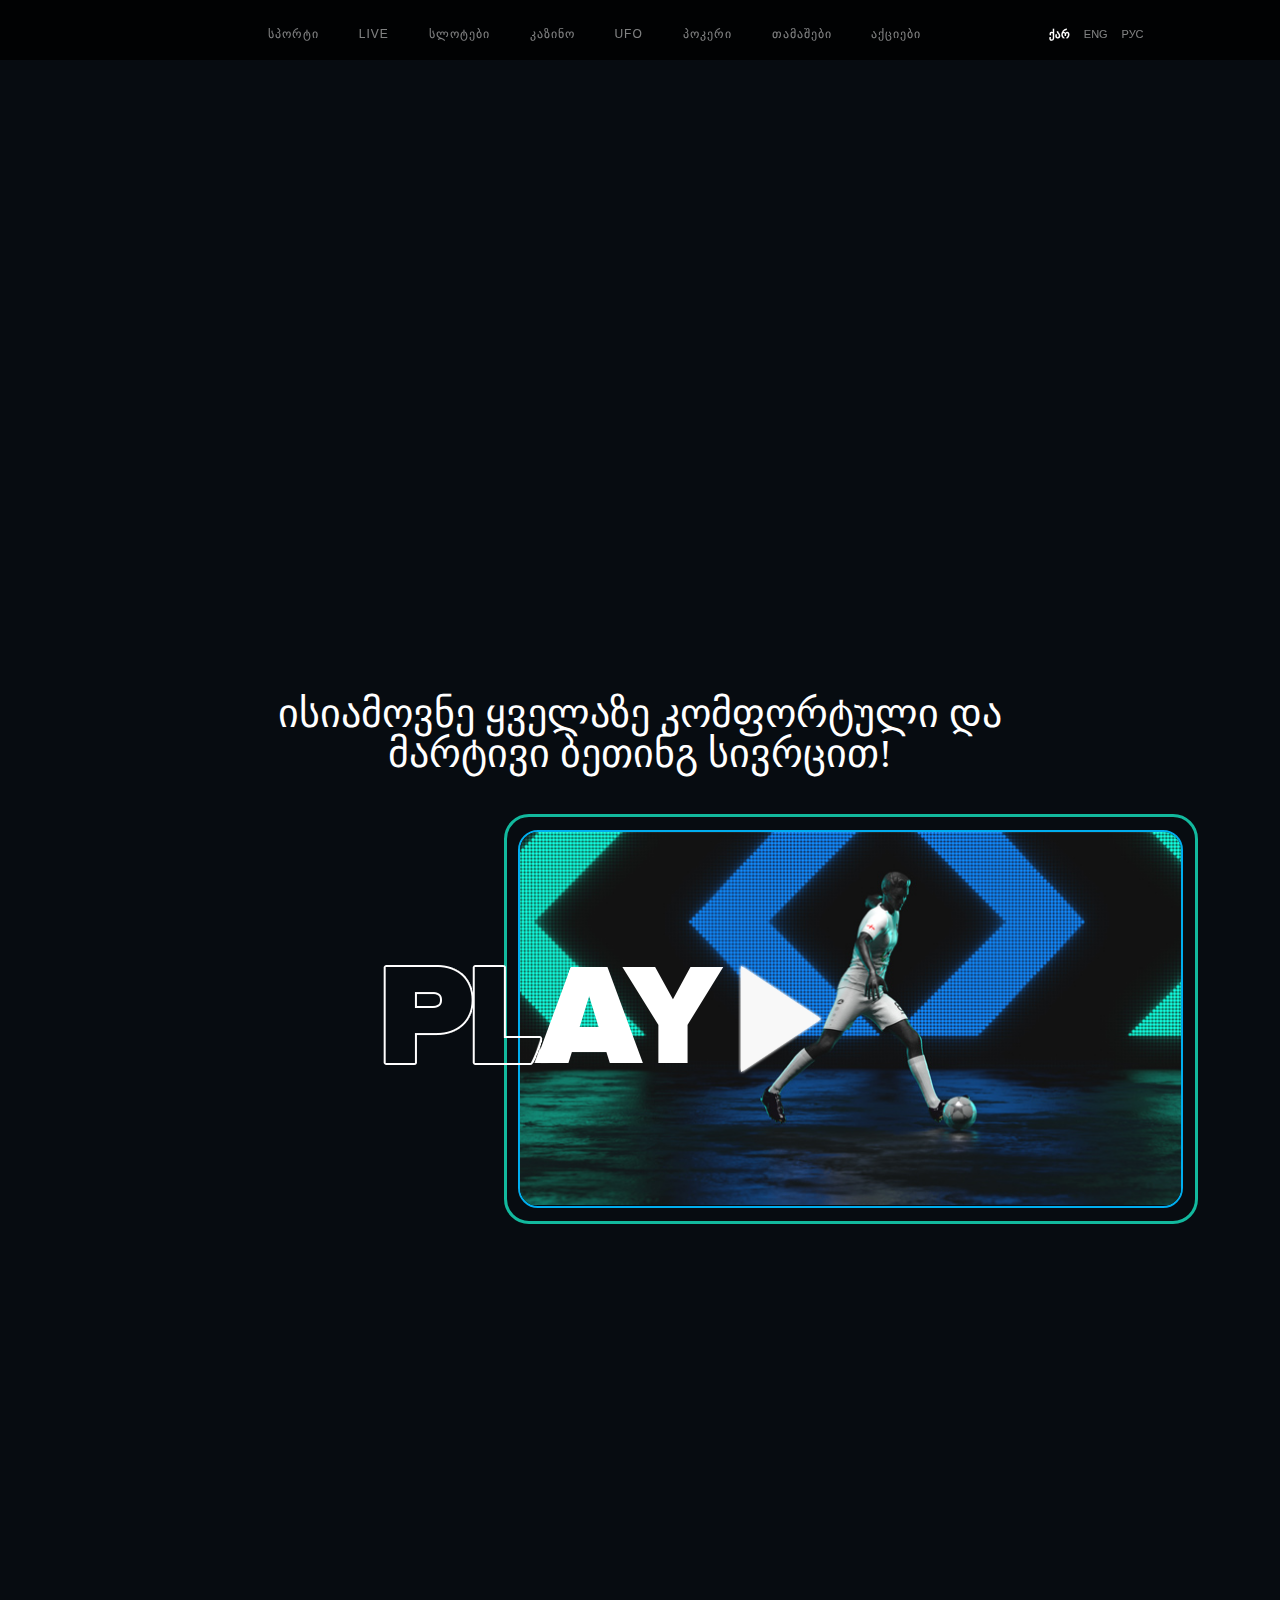
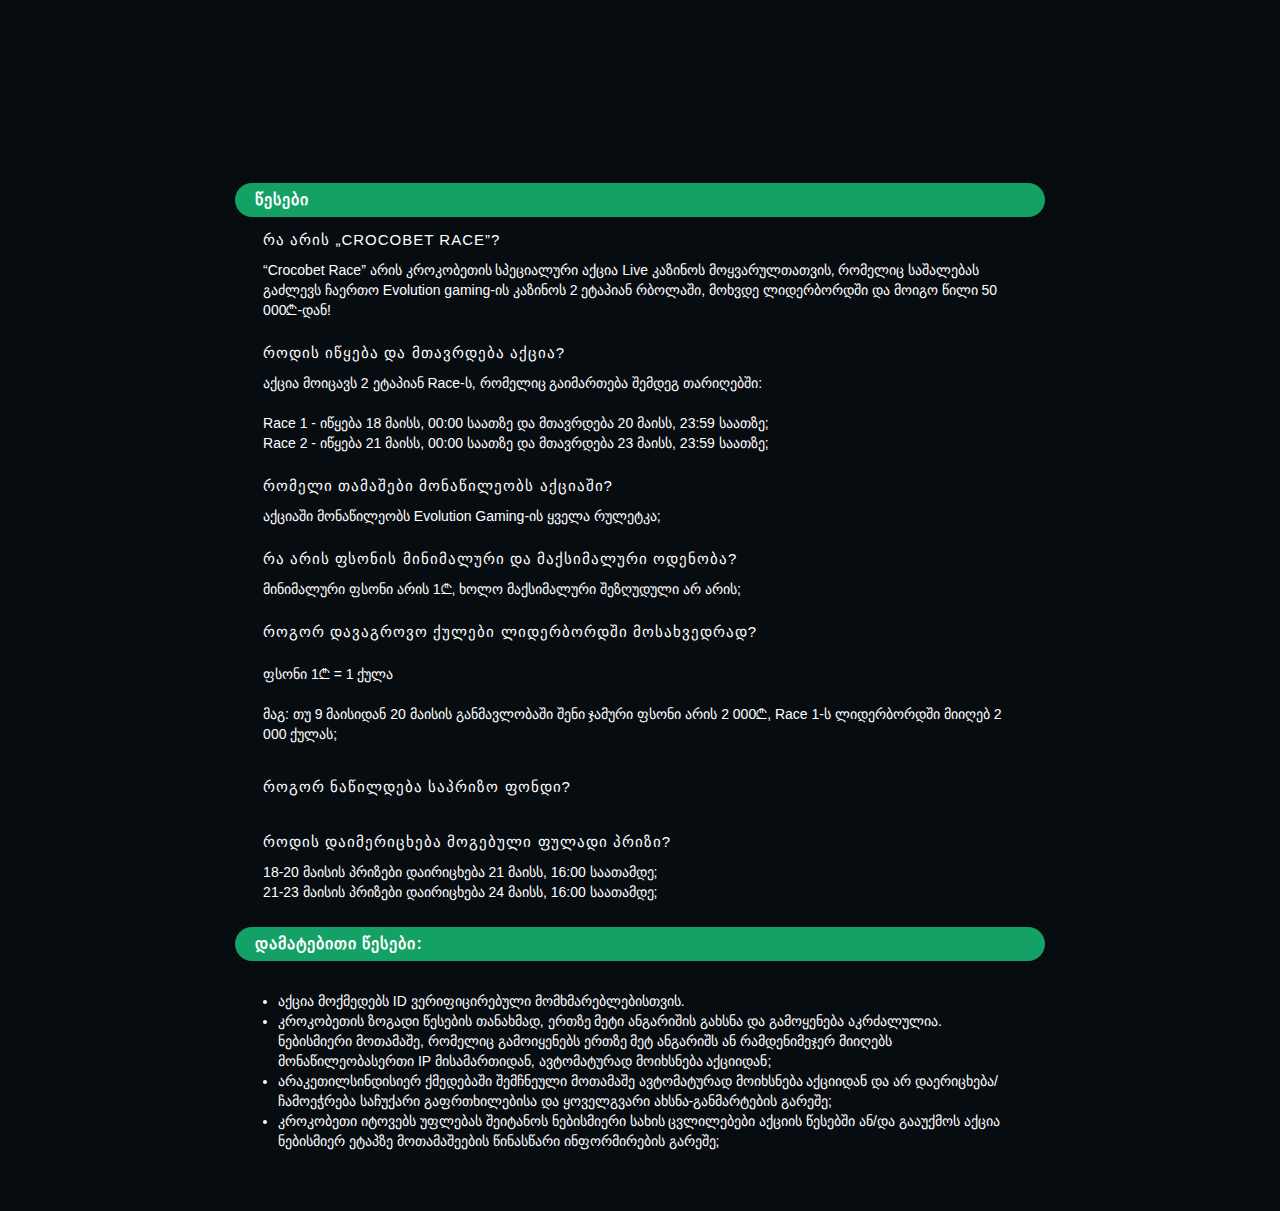
==== ge/index.html @ 1a6e7f10 "first commit" ====
<!DOCTYPE html><!-- This site was created in Webflow. http://www.webflow.com -->
<!-- Last Published: Mon Feb 01 2021 08:14:20 GMT+0000 (Coordinated Universal Time) -->
<html data-wf-domain="prom.crocobet.com" data-wf-page="5f903bb32952af6fce4345db"
   data-wf-site="5f58d61f6ca8429f42778e70">

<head>
   <meta charset="utf-8" />
   <title>Casino Race</title>
   <meta content="Casino Race" property="og:title" />
   <meta content="Casino Race" property="twitter:title" />
   <meta content="width=device-width, initial-scale=1" name="viewport" />
   <meta content="Webflow" name="generator" />
   <link href="css/full-house-ltds-groovy-project.webflow.min.css" rel="stylesheet" type="text/css" />
   <link rel="stylesheet" href="css/owlcarousel/owl.carousel.min.css">
   <link rel="stylesheet" href="css/owlcarousel/owl.theme.default.min.css">
   <link href="css/main.css" rel="stylesheet" type="text/css" />
   <script src="https://ajax.googleapis.com/ajax/libs/webfont/1.6.26/webfont.js" type="text/javascript">
   </script>
   <script
      type="text/javascript">WebFont.load({ google: { families: ["Ubuntu:300,300italic,400,400italic,500,500italic,700,700italic"] } });</script>
   <!--[if lt IE 9]><script src="https://cdnjs.cloudflare.com/ajax/libs/html5shiv/3.7.3/html5shiv.min.js" type="text/javascript"></script><![endif]-->
   <script type="text/javascript">!function (o, c) {
         var n = c.documentElement, t = " w-mod-"; n.className += t + "js", ("ontouchstart" in o || o.DocumentTouch && c instanceof DocumentTouch) && (n.className += t + "touch")
      }
         (window, document);</script>
   <link
      href="https://assets.website-files.com/5f58d61f6ca8429f42778e70/5f5b54f24c59a7d3544ad27b_5edfb6fa8cb25d19603456ac_fav.png"
      rel="shortcut icon" type="image/x-icon" />
   <link
      href="https://assets.website-files.com/5f58d61f6ca8429f42778e70/5f5b550d7fbc5beb6ac2472f_5edfb6fa8cb25d8452345665_favv.png"
      rel="apple-touch-icon" />
   <script src="https://promotions.crocobet.com/wfa/jquery.min.js"></script>
   <script src="https://promotions.crocobet.com/wfa/SmoothScroll.js"></script>
   <!-- Global site tag (gtag.js) - Google Analytics -->
   <script async src="https://www.googletagmanager.com/gtag/js?id=UA-133016164-1"></script>
   <script>
      window.dataLayer = window.dataLayer || [];
      function gtag() { dataLayer.push(arguments); }
      gtag('js', new Date());

      gtag('config', 'UA-133016164-1');
   </script>
   <!-- Facebook Pixel Code -->
   <script>
      !function (f, b, e, v, n, t, s) {
         if (f.fbq) return; n = f.fbq = function () {
            n.callMethod ?
               n.callMethod.apply(n, arguments) : n.queue.push(arguments)
         };
         if (!f._fbq) f._fbq = n; n.push = n; n.loaded = !0; n.version = '2.0';
         n.queue = []; t = b.createElement(e); t.async = !0;
         t.src = v; s = b.getElementsByTagName(e)[0];
         s.parentNode.insertBefore(t, s)
      }(window, document, 'script',
         'https://connect.facebook.net/en_US/fbevents.js');
      fbq('init', '1888410614808048');
      fbq('track', 'PageView');
   </script>
   <noscript>
      <img height="1" width="1" style="display:none"
         src="https://www.facebook.com/tr?id=1888410614808048&ev=PageView&noscript=1" />
   </noscript>
   <!-- End Facebook Pixel Code -->
   <meta http-equiv="Cache-Control" content="no-cache, no-store, must-revalidate">
   <meta http-equiv="Pragma" content="no-cache">
   <meta http-equiv="Expires" content="0">
   <style type="text/css">
      html {
         overflow-x: hidden;
      }

      body {
         overflow-x: hidden;
      }
   </style>
</head>

<body class="body-52">
   <div data-collapse="medium" data-animation="default" data-duration="600" data-doc-height="1" role="banner"
      class="menu-2 w-nav">
      <div class="nav-container-3 w-container">
         <a href="https://www.crocobet.com/#/" target="_blank" class="w-nav-brand"><img
               src="https://assets.website-files.com/5edfb6fa8cb25d76a0345644/5edfb6fa8cb25dc0cd3456aa_CB.svg"
               height="44" alt="" /></a>
         <nav role="navigation" class="nav-menu-2 d w-nav-menu">
            <a href="https://www.crocobet.com/#/sports/prematch" target="_blank"
               class="button-2 nav sport w-nav-link">სპორტი</a>
            <a href="https://www.crocobet.com/#/sports/live" target="_blank"
               class="button-2 nav live w-nav-link">LIVE</a>
            <a href="https://www.crocobet.com/#/slots" target="_blank" class="button-2 nav slot w-nav-link">სლოტები</a>
            <a href="https://www.crocobet.com/#/casino" target="_blank"
               class="button-2 nav casino w-nav-link">კაზინო</a>
            <a href="https://www.crocobet.com/#/ufo" target="_blank" class="button-2 nav ufo w-nav-link">UFO</a>
            <a href="https://www.crocobet.com/#/poker" target="_blank" class="button-2 nav poker w-nav-link">პოკერი</a>
            <a href="https://www.crocobet.com/#/board-games" target="_blank"
               class="button-2 nav table w-nav-link">თამაშები</a>
            <a href="https://www.crocobet.com/#/promos?filter=all" target="_blank"
               class="button-2 nav promo w-nav-link">აქციები</a>
         </nav>
         <nav role="navigation" class="nav-menu-2 m w-nav-menu">
            <a href="https://m.crocobet.com/#/sports/prematch" target="_blank"
               class="button-2 nav sport w-nav-link">სპორტი</a>
            <a href="https://m.crocobet.com/#/sports/live" target="_blank" class="button-2 nav live w-nav-link">LIVE</a>
            <a href="https://m.crocobet.com/#/slots" target="_blank" class="button-2 nav slot w-nav-link">სლოტები</a>
            <a href="https://m.crocobet.com/#/casino" target="_blank" class="button-2 nav casino w-nav-link">კაზინო</a>
            <a href="https://ufo.crocobet.com/mobile" target="_blank" class="button-2 nav ufo w-nav-link">UFO</a>
            <a href="https://m.crocobet.com/#/poker" target="_blank" class="button-2 nav poker w-nav-link">პოკერი</a>
            <a href="https://m.crocobet.com/#/p2p" target="_blank" class="button-2 nav table w-nav-link">თამაშები</a>
            <a href="https://m.crocobet.com/#/promotions" target="_blank"
               class="button-2 nav promo w-nav-link">აქციები</a>
         </nav>
         <div class="div-block-6">
            <a href="/casino-race/ge" aria-current="page" class="button-2 lang w-nav-link current"
               style="font-weight: bold; color: #ffffff; opacity: 1;">ქარ</a>
            <a href="/casino-race/en" class="button-2 lang w-nav-link">eng</a>
            <a href="/casino-race/ru" class="button-2 lang w-nav-link">рус</a>
         </div>
         <div class="menu-button-2 w-nav-button">
            <div class="w-icon-nav-menu"></div>
         </div>
      </div>
   </div>
   <a href="https://www.crocobet.com/#/casino?menu=evolution" target="_blank" class="bt-egt w w-button">ითამაშე</a>
   <a href="https://m.crocobet.com/#/casino?provider=evolution" target="_blank" class="bt-egt m w-button">ითამაშე</a>
   <div class="header-text">ისიამოვნე ყველაზე კომფორტული და <br />
      მარტივი ბეთინგ სივრცით!</div>
   <div class="content-container">
      <div class="vide-container">
         <div class="video-outline">
            <img src="./images/wheel/play.png" alt="" id="playButton">
            <video id="video-rgol" loop poster="./images/wheel/video-bg.png">
               <source src="./images/wheel/Loading.mp4" type="video/mp4">
            </video>
         </div>
      </div>
   </div>

   <div class="rules-containet-bb w-container">
      <div class="accordion_item main-t">
         <div data-w-id="cbbf73cd-6951-1df8-5920-00432ba1a3a7" class="accordion_item_trigger-t acording-first">
            <div class="question-t q-main"><strong>წესები</strong></div>
         </div>
         <div class="accordion_item_content-t tr f-a-i">
            <div class="accordion_item">
               <div data-w-id="5129590e-3157-c9be-454d-028fc36c8127" class="accordion_item_trigger-t acording-second">
                  <div class="question-t">რა არის „CROCOBET RACE”?</div>
               </div>
               <div class="accordion_item_content-t tr">
                  <p class="answer-t-2">“Crocobet Race” არის კროკობეთის სპეციალური აქცია Live კაზინოს მოყვარულთათვის,
                     რომელიც საშალებას გაძლევს ჩაერთო Evolution gaming-ის კაზინოს 2 ეტაპიან რბოლაში, მოხვდე
                     ლიდერბორდში
                     და მოიგო წილი 50 000₾-დან!
                  </p>
               </div>
            </div>
            <div class="accordion_item">
               <div data-w-id="5129590e-3157-c9be-454d-028fc36c8127" class="accordion_item_trigger-t acording-second">
                  <div class="question-t">როდის იწყება და მთავრდება აქცია?</div>
               </div>
               <div class="accordion_item_content-t tr">
                  <p class="answer-t-2">აქცია მოიცავს 2 ეტაპიან Race-ს, რომელიც გაიმართება შემდეგ
                     თარიღებში:<br /><br />
                     Race 1 - იწყება 18 მაისს, 00:00 საათზე და მთავრდება 20 მაისს, 23:59 საათზე;<br />
                     Race 2 - იწყება 21 მაისს, 00:00 საათზე და მთავრდება 23 მაისს, 23:59 საათზე;<br />
                  </p>
               </div>
            </div>
            <div class="accordion_item">
               <div data-w-id="0a778aa1-fdc1-daaf-cd2c-bea51809d316" class="accordion_item_trigger-t acording-second">
                  <div class="question-t ">რომელი თამაშები მონაწილეობს აქციაში?</div>
               </div>
               <div class="accordion_item_content-t tr">
                  <p class="answer-t-2">აქციაში მონაწილეობს Evolution Gaming-ის ყველა რულეტკა;
                  </p>
               </div>
            </div>
            <div class="accordion_item">
               <div data-w-id="12d66d01-b32c-2a6b-d7cd-7f93242a517a" class="accordion_item_trigger-t acording-second">
                  <div class="question-t">რა არის ფსონის მინიმალური და მაქსიმალური ოდენობა?</div>
               </div>
               <div class="accordion_item_content-t tr">
                  <div>
                     <p class="answer-t-2">მინიმალური ფსონი არის 1₾, ხოლო მაქსიმალური
                        შეზღუდული არ არის;</p>
                  </div>
               </div>
            </div>
            <div class="accordion_item">
               <div data-w-id="12d66d01-b32c-2a6b-d7cd-7f93242a517a" class="accordion_item_trigger-t acording-second">
                  <div class="question-t">როგორ დავაგროვო ქულები ლიდერბორდში მოსახვედრად?</div>
               </div>
               <div class="accordion_item_content-t tr">
                  <p class="answer-t">ფსონი 1₾ = 1 ქულა</p>
                  <p class="answer-t">მაგ: თუ 9 მაისიდან 20 მაისის განმავლობაში შენი ჯამური ფსონი არის 2 000₾, Race
                     1-ს
                     ლიდერბორდში მიიღებ 2 000 ქულას;
                  </p>
                  <!-- <p class="answer-t">*ჯამური მოგება ითვლება შემდეგი პრინციპით: თუ Race 1-ს ფარგლებში შენი ფსონის
                     ოდენობა არის 10₾, მოგება 360₾, ლიდერბორდში მიიღებ
                     360 (მოგება) – 10 (ფსონი) = 350 ქულას;
                  </p> -->
               </div>
            </div>
            <div class="accordion_item">
               <div data-w-id="6a2e2c00-4a41-6b31-7169-c34e1b5dfa5c" class="accordion_item_trigger-t acording-second">
                  <h3 class="question-t">როგორ ნაწილდება საპრიზო ფონდი?</h3>
               </div>
               <div class="accordion_item_content-t tr"
                  style="width: 940px; height: 0px; display: flex;flex-direction: row;">

                  <div class="table-container">
                     <p class="answer-t" style="margin-left: 0px !important;">თითოეული Race-ს საპრიზო ფონდია 25 000₾,
                        რომელიც ნაწილდება შემდეგი პრინციპით:</p>
                     <table>
                        <tr id="table-header-egt">
                           <th>პოზიცია</th>
                           <th>პრიზი</th>
                        </tr>
                     </table>
                  </div>
               </div>
            </div>
            <div class="accordion_item">
               <div data-w-id="5129590e-3157-c9be-454d-028fc36c8127" class="accordion_item_trigger-t acording-second">
                  <div class="question-t">როდის დაიმერიცხება მოგებული ფულადი პრიზი?</div>
               </div>
               <div class="accordion_item_content-t tr">
                  <p class="answer-t-2">
                     18-20 მაისის პრიზები დაირიცხება 21 მაისს, 16:00 საათამდე;<br />
                     21-23 მაისის პრიზები დაირიცხება 24 მაისს, 16:00 საათამდე;<br />
                  </p>
               </div>
            </div>
         </div>
      </div>
      <div class="accordion_item main">
         <div data-w-id="2f52f419-b72d-8e2c-86e8-ba58c12ab3f9" class="accordion_item_trigger-t acording-first">
            <div class="question-t q-main"><strong>დამატებითი წესები:</strong></div>
         </div>
         <div class="accordion_item_content-t tr f-a-i">
            <br />
            <ul role="list" class="list-t">
               <li>აქცია მოქმედებს ID ვერიფიცირებული მომხმარებლებისთვის.</li>
               <li>კროკობეთის ზოგადი წესების თანახმად, ერთზე მეტი ანგარიშის გახსნა და გამოყენება აკრძალულია.
                  ნებისმიერი მოთამაშე, რომელიც გამოიყენებს ერთზე მეტ ანგარიშს ან რამდენიმეჯერ მიიღებს
                  მონაწილეობასერთი IP მისამართიდან, ავტომატურად მოიხსნება აქციიდან;</li>
               <li>არაკეთილსინდისიერ ქმედებაში შემჩნეული მოთამაშე ავტომატურად მოიხსნება აქციიდან და არ
                  დაერიცხება/ჩამოეჭრება საჩუქარი გაფრთხილებისა და ყოველგვარი ახსნა-განმარტების გარეშე;</li>
               <li>კროკობეთი იტოვებს უფლებას შეიტანოს ნებისმიერი სახის ცვლილებები აქციის წესებში ან/და გააუქმოს
                  აქცია ნებისმიერ ეტაპზე მოთამაშეების წინასწარი ინფორმირების გარეშე;</li>
            </ul>
         </div>
      </div>
   </div>
   </div>
   <div class="w-embed">
      <style>
         .fxwh {
            mix-blend-mode: screen;
         }

         .sq {
            overflow-x: hidden;
         }

         .sq::-webkit-scrollbar {
            width: 8px;
         }

         /* this targets the default scrollbar (compulsory) */
         .sq::-webkit-scrollbar-thumb {
            background-color: #0173bc;
            border-radius: 2px;
         }

         /* this targets the default scrollbar (compulsory) */
         .sq::-moz-scrollbar {
            width: 8px;
         }

         /* this targets the default scrollbar (compulsory) */
         .sq::-moz-scrollbar-thumb {
            background-color: #0173bc;
            border-radius: 2px;
         }

         /* this targets the default scrollbar (compulsory) */
         .sq::-webkit-scrollbar-track-piece {
            background: #2a2929;
            border-radius: 80px;
         }

         /* this targets the default scrollbar (compulsory) */
         .spq {
            overflow-x: hidden;
         }

         .spq::-webkit-scrollbar {
            width: 8px;
         }

         /* this targets the default scrollbar (compulsory) */
         .spq::-webkit-scrollbar-thumb {
            background-color: #00af2e;
            border-radius: 2px;
         }

         /* this targets the default scrollbar (compulsory) */
         .spq::-moz-scrollbar {
            width: 8px;
         }

         /* this targets the default scrollbar (compulsory) */
         .spq::-moz-scrollbar-thumb {
            background-color: #00af2e;
            border-radius: 2px;
         }

         /* this targets the default scrollbar (compulsory) */
         .spq::-webkit-scrollbar-track-piece {
            background: #00000040;
            border-radius: 80px;
         }

         /* this targets the default scrollbar (compulsory) */
      </style>
   </div>
   </div>
   <script src="https://d3e54v103j8qbb.cloudfront.net/js/jquery-3.5.1.min.dc5e7f18c8.js?site=5f58d61f6ca8429f42778e70"
      type="text/javascript" integrity="sha256-9/aliU8dGd2tb6OSsuzixeV4y/faTqgFtohetphbbj0="
      crossorigin="anonymous"></script>
   <script src="https://assets.website-files.com/5f58d61f6ca8429f42778e70/js/webflow.d21508129.js"
      type="text/javascript">
      </script>
   <!--[if lte IE 9]><script src="//cdnjs.cloudflare.com/ajax/libs/placeholders/3.0.2/placeholders.min.js"></script><![endif]-->
   <script src="js/owlcarousel/owl.carousel.min.js"></script>
   <script src="js/main.js"></script>
</body>


</html>
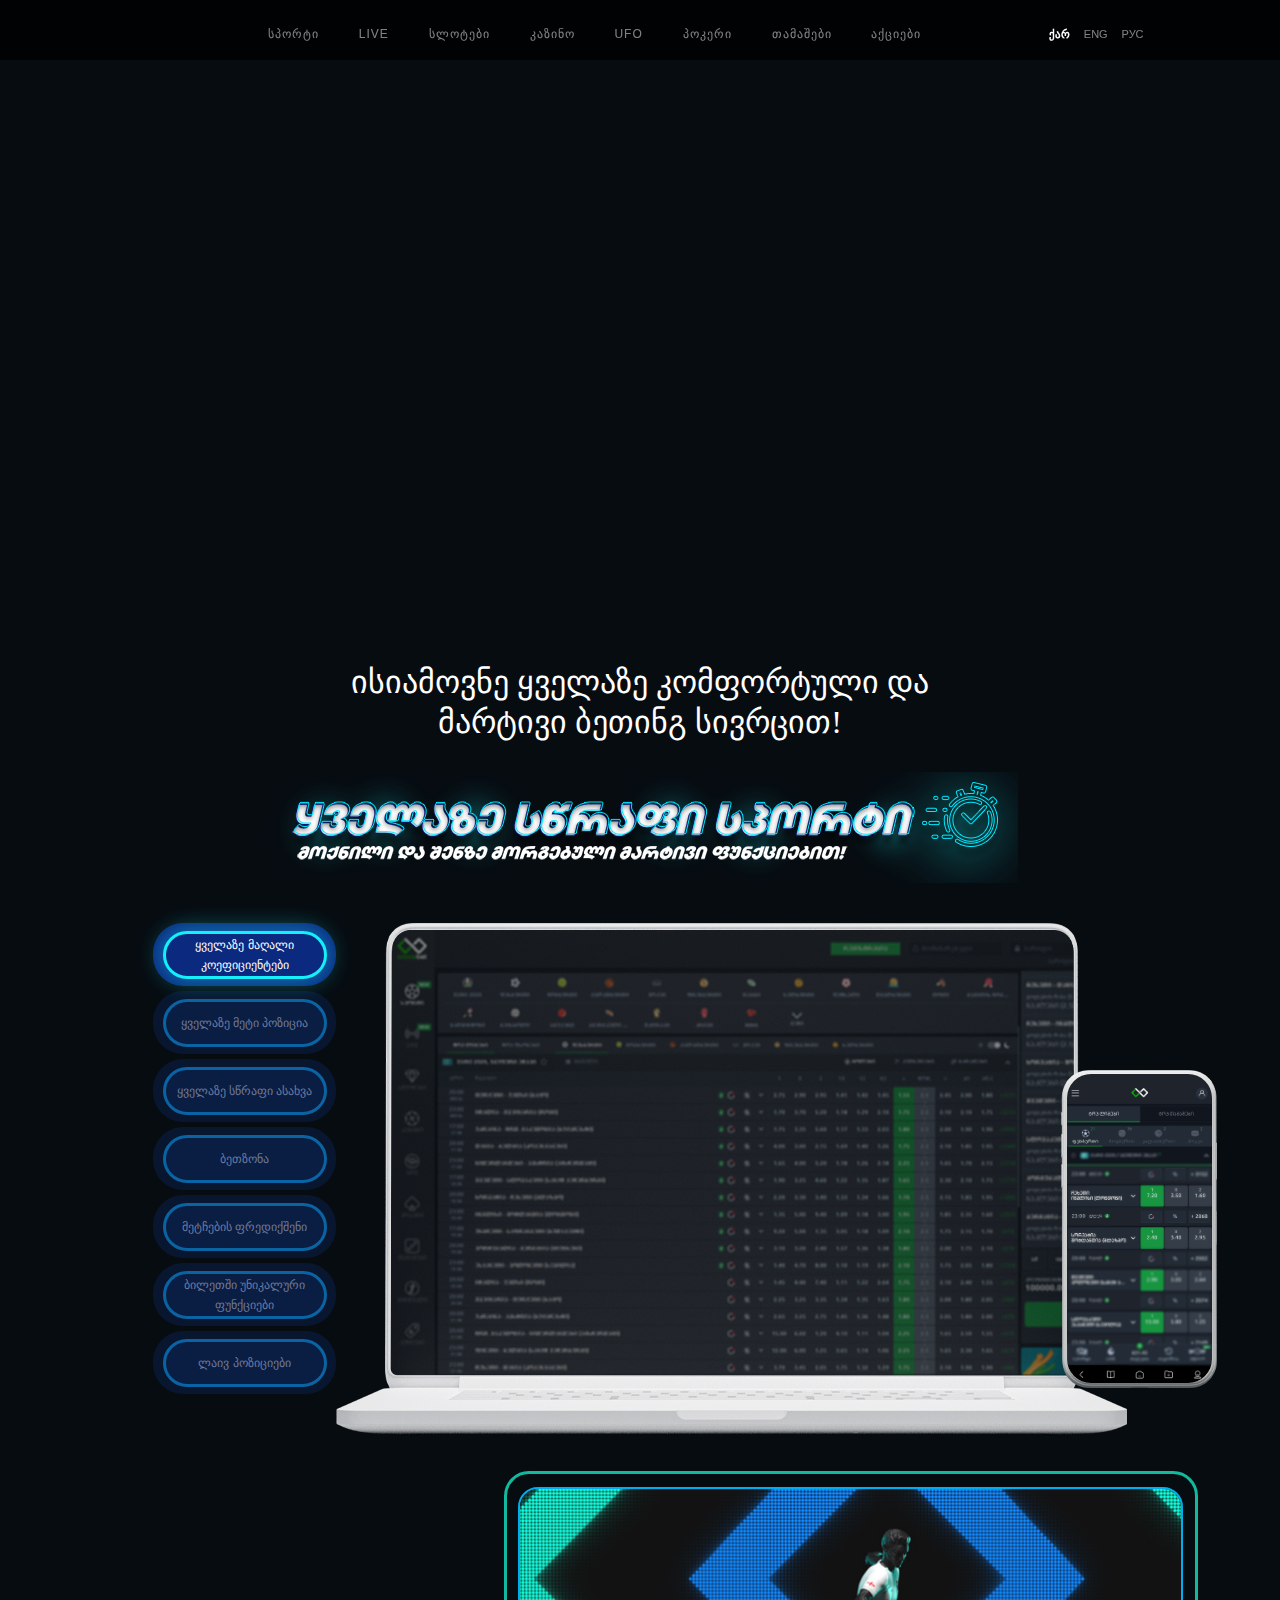
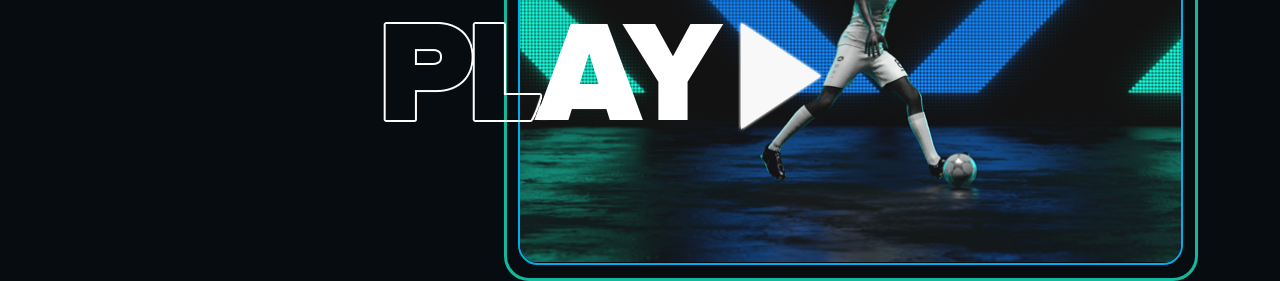
==== commit cd6526b6: "finish animations" ====
--- a/ge/index.html
+++ b/ge/index.html
@@ -14,6 +14,7 @@
    <link rel="stylesheet" href="css/owlcarousel/owl.carousel.min.css">
    <link rel="stylesheet" href="css/owlcarousel/owl.theme.default.min.css">
    <link href="css/main.css" rel="stylesheet" type="text/css" />
+   <link href="css/bootsrtap-css/bootstrap.min.css"/>
    <script src="https://ajax.googleapis.com/ajax/libs/webfont/1.6.26/webfont.js" type="text/javascript">
    </script>
    <script
@@ -124,7 +125,174 @@
    <a href="https://m.crocobet.com/#/casino?provider=evolution" target="_blank" class="bt-egt m w-button">ითამაშე</a>
    <div class="header-text">ისიამოვნე ყველაზე კომფორტული და <br />
       მარტივი ბეთინგ სივრცით!</div>
+   <div><img src="./images/clock.png" alt=""></div>
    <div class="content-container">
+      <div class="main-block">
+         <div class="buttons">
+            <div class="main-block__btn__wrapper active btn1 " id="btn1">
+               <div class="main-block__btn active">ყველაზე მაღალი კოეფიციენტები</div>
+            </div>
+            <div class="main-block__btn__wrapper btn2" id="btn2">
+               <div class="main-block__btn ">ყველაზე მეტი პოზიცია</div>
+            </div>
+            <div class="main-block__btn__wrapper btn3" id="btn3">
+               <div class="main-block__btn">ყველაზე სწრაფი ასახვა</div>
+            </div>
+            <div class="main-block__btn__wrapper btn4">
+               <div class="main-block__btn">ბეთზონა</div>
+            </div>
+            <div class="main-block__btn__wrapper btn5" id="btn5">
+               <div class="main-block__btn">მეტჩების ფრედიქშენი</div>
+            </div>
+            <div class="main-block__btn__wrapper btn6" id="btn6">
+               <div class="main-block__btn">ბილეთში უნიკალური ფუნქციები</div>
+            </div>
+            <div class="main-block__btn__wrapper btn7">
+               <div class="main-block__btn">ლაივ პოზიციები</div>
+            </div>
+         </div>
+         <div>
+            <div>
+            <div class="computer">
+               <img src="./images/computer.png" alt="">
+            </div>
+            <div class="mobile">
+               <img src="./images/phone.png" alt="">
+            </div>
+         </div>
+         </div>
+         <div class="content__group">
+               <div class="leptop__content content__1">
+                  <div class="content__leptop"><img src="./images/leptop__content__1.png" alt="">
+                     <div class="pop-up1"><img src="./images/pop-up1.png" alt="pop-up2"> 
+                        <div class="dot__outer">
+                           <div class="dot"></div>
+                        </div>
+                        <div class="info__right">
+                           Lorem ipsum dolor sit, amet consectetur adipisicing
+                        </div>
+                     </div>
+                  </div>
+                  <div class="content__mobile"><img src="./images/mobile__content__1.png" alt=""></div>
+               </div>
+               <div class="leptop__content content__2">
+                  <div class="content__leptop"><img src="./images/leptop__content__2.png" alt="">
+                     <div class="pop-up2"><img src="./images/pop-up2.png" alt="pop-up2"> 
+                        <div class="dot__outer">
+                           <div class="dot"></div>
+                        </div>
+                        <div class="info__left">
+                           Lorem ipsum dolor sit, amet consectetur adipisicing
+                        </div>
+                     </div>
+                  </div>
+                  <div class="content__mobile content__mobile__2"><img src="./images/mobile__content__2.png" alt=""></div>
+                  
+               </div>
+               <div class="leptop__content content__3">
+                  <div class="content__leptop"><img src="./images/leptop__content__3.png" alt="">
+                     <div class="content__leptop"><img src="./images/leptop__content__3.png" alt="">
+                        <div class="pop-up3"><img src="./images/pop-up3.png" alt="pop-up3"> </div>
+                        <div class="arrow">
+                           <svg version="1.1" id="Layer_1" xmlns="http://www.w3.org/2000/svg" xmlns:xlink="http://www.w3.org/1999/xlink" x="0px" y="0px"
+                           viewBox="0 0 1135.7 1037.3" style="enable-background:new 0 0 1135.7 1037.3;" xml:space="preserve">
+                       <style type="text/css">
+                          .st0{fill:#36BCFB;}
+                          .st1{fill:#AF08FF;}
+                          .st2{fill:#8D3BFE;}
+                          .st3{fill:#14EFFA;}
+                          .st4{fill:#9E22FE;}
+                          .st5{fill:#6A6FFD;}
+                          .st6{fill:#FFFFFF;}
+                       </style>
+                       <path class="st0" d="M299,444.3c4.4-4.4,9-8.8,13.6-13l-81-86.3c-5.5,5.1-10.9,10.3-16.2,15.5c-25.2,25.2-48,52.8-67.9,82.3
+                          c-16.2,24-30.6,49.3-42.8,75.5l110.4,43.4C236.3,518.3,264.5,478.8,299,444.3z"/>
+                       <path class="st1" d="M1002.1,360.6c-25.2-25.2-52.8-48-82.3-67.9c-8.9-6-18-11.8-27.2-17.2L830,375.9c32.1,18.8,61.7,41.7,88.4,68.4
+                          c2.7,2.7,5.3,5.3,7.9,8.1l101.1-61.2c0.7-0.4,1.4-0.8,2.1-1.1C1020.7,379.9,1011.5,370,1002.1,360.6z"/>
+                       <path class="st2" d="M608.7,316c14.4,0,28.7,0.7,42.8,2.1L669,200.9c-19.9-2.1-40.1-3.2-60.3-3.2c-57.1,0-112.9,8.5-166.5,25.4
+                          l38,112.2C521.5,322.4,564.6,316,608.7,316z"/>
+                       <path class="st3" d="M96.2,537.4C68.6,602.6,54,671.7,52.6,742.9H171c1.4-55.2,12.9-108.8,34.3-159.4c0.5-1.3,1.1-2.5,1.6-3.8
+                          L96.6,536.4C96.4,536.7,96.3,537.1,96.2,537.4z"/>
+                       <path class="st4" d="M779.2,350.4c11.4,4.8,22.6,10.1,33.5,15.9l62.7-100.6c-16.3-8.9-33.1-17.1-50.2-24.3
+                          c-44-18.6-89.7-31.3-136.6-38.1l-17.5,117.1C708.3,325.7,744.4,335.7,779.2,350.4z"/>
+                       <path class="st5" d="M438.3,350.4c7.6-3.2,15.4-6.2,23.1-9l-37.9-112.1c-10.5,3.7-21,7.8-31.3,12.1c-33,13.9-64.8,31.2-94.5,51.3
+                          c-17.8,12-35,25.2-51.3,39.2l81.1,86.3C360.8,390.2,398,367.4,438.3,350.4z"/>
+                       <path class="st6" d="M576.8,143.6c0.3,4.3,0.7,8.6,1,12.9c0.4,5.2,0.8,10.3,1.2,15.5c0.4,4.8,0.7,9.6,1.1,14.4
+                          c0.4,5.2,0.8,10.4,1.2,15.7c0.4,4.7,0.7,9.5,1.1,14.2c0.4,5.2,0.8,10.3,1.2,15.5c0.4,4.8,0.7,9.6,1.1,14.4c0.5,6.6,1,13.3,1.6,19.9
+                          c0.4,4.7,0.7,9.3,1.1,14c0.4,5.3,0.8,10.6,1.2,15.8c0.5,6.2,0.9,12.4,1.4,18.6c0.5,6.6,1,13.1,1.6,19.7c0.4,4.7,0.7,9.3,1.1,14
+                          c0.4,5.3,0.8,10.6,1.2,15.8c0.4,4.8,0.7,9.6,1.1,14.4c0.4,5,0.8,9.9,1.1,14.9c0.4,5,0.8,9.9,1.2,14.9c0.5,6.6,1.1,13.1,1.6,19.7
+                          c0.4,4.7,0.7,9.5,1.1,14.2c0.4,5,0.8,10.1,1.2,15.1c0.4,4.9,0.8,9.8,1.1,14.7c0.4,5,0.8,10.1,1.2,15.1c0.4,4.8,0.8,9.6,1.1,14.4
+                          c0.4,5.3,0.8,10.6,1.2,15.8c0.4,4.8,0.7,9.6,1.1,14.4c0.4,5.2,0.8,10.3,1.2,15.5c0.4,4.7,0.7,9.5,1.1,14.2
+                          c0.4,5.1,0.8,10.2,1.2,15.3c0.4,4.8,0.7,9.6,1.1,14.4c0.4,5.2,0.8,10.4,1.2,15.7c0.4,4.7,0.8,9.3,1.1,14c0.1,1.1,0.4,1.9,1.4,2.6
+                          c16.6,11.4,27.5,27,31.5,46.7c5.2,25.1-0.9,47.5-17.8,66.8c-2.7,3.1-5.7,5.8-8.9,8.3c-0.6-0.4-0.9-0.9-1.2-1.4
+                          c-7.2-10.1-14.4-20.3-21.7-30.4c-0.1-0.1-0.1-0.2-0.2-0.3c-0.8-1.1-0.8-1.1,0.2-2.1c2.8-2.7,5.1-5.8,6.9-9.3
+                          c10.4-20.4-1.2-45.3-23.5-50.2c-19.9-4.4-38.7,8.8-42,28.1c-2,11.7,1.3,21.9,9.4,30.6c0.3,0.3,0.5,0.5,0.8,0.8
+                          c0.4,0.3,0.5,0.7,0.1,1.1c-0.2,0.2-0.3,0.4-0.5,0.6c-7.6,10.3-15.2,20.6-22.9,30.9c-0.2,0.2-0.4,0.5-0.6,0.8c-1.6-1-2.9-2.3-4.2-3.5
+                          c-11.8-11.4-19.5-25-22.2-41.2c-4.7-28,3.9-51.6,24.8-70.7c2.6-2.4,5.4-4.4,8.4-6.3c0.8-0.5,1.1-1.1,1.2-2
+                          c0.6-6.7,1.2-13.4,1.9-20.1c0.6-6.9,1.2-13.7,1.8-20.6c0.6-6.5,1.2-13,1.8-19.5c0.6-6.9,1.2-13.9,1.9-20.8c0.5-5,1-10.1,1.4-15.1
+                          c0.5-5.4,1-10.8,1.5-16.2c0.5-5,0.9-9.9,1.4-14.9c0.5-5.5,1-11,1.5-16.6c0.5-5,0.9-9.9,1.4-14.9c0.5-5.5,1-10.9,1.5-16.4
+                          c0.5-5,0.9-10.1,1.4-15.1c0.5-5.5,1-11,1.5-16.6c0.5-5,0.9-9.9,1.4-14.9c0.5-5.5,1-11,1.5-16.6c0.4-4.9,0.9-9.8,1.3-14.7
+                          c0.5-5.6,1-11.2,1.5-16.7c0.5-4.9,0.9-9.8,1.4-14.7c0.5-5.6,1-11.2,1.5-16.7c0.5-5,0.9-10.1,1.4-15.1c0.5-5.3,1-10.7,1.5-16
+                          c0.5-5.2,0.9-10.3,1.4-15.5c0.5-5.4,1-10.8,1.5-16.2c0.5-5,0.9-10.1,1.4-15.1c0.5-5.4,1-10.8,1.5-16.2c0.5-5,0.9-10.1,1.4-15.1
+                          c0.5-5.3,1-10.7,1.5-16c0.5-5,0.9-10.1,1.3-15.1c0.5-5.3,1-10.7,1.5-16c0.6-6.4,1.2-12.9,1.7-19.3
+                          C576.7,143.6,576.7,143.6,576.8,143.6z"/>
+                       </svg>
+                       
+                        </div>
+                        <div class="pop-up3-text"><img src="./images/pop-up3-text.png" alt=""></div>
+                     </div>
+                  </div>
+                  <div class="content__mobile content__mobile__2"><img src="./images/mobile__content__2.png" alt=""></div> 
+               </div>
+               <div class="leptop__content content__4">
+                  <div class="content__leptop"><img src="./images/leptop__content__4.png" alt=""></div>
+                  <div class="content__mobile content__mobile__2"><img src="./images/mobile__content__4.png" alt=""></div>
+               </div>
+               <div class="leptop__content content__5">
+                  <div class="content__leptop content__leptop__5"><img src="./images/leptop__content__5.png" alt="">
+                     <div class="content__5__title"><img src="./images/screen-5-title.png" alt=""></div>
+                     <div class="content__5__box"><img src="./images/content__5__box.png" alt="">
+                        <div class="dot__outer">
+                           <div class="dot"></div>
+                        </div>
+                     </div>
+                     <div class="info__left">
+                        Lorem ipsum dolor sit, amet consectetur adipisicing
+                     </div>
+                  </div>
+                  <div class="content__mobile"><img src="./images/mobile__content__5.png" alt=""></div>
+               </div>
+               <div class="leptop__content content__6">
+                  <div class="content__leptop"><img src="./images/leptop__content__6.png" alt="">
+                     <div class="pop-up6-bg"> <img src="./images/pop-up6-bg.png" alt="">
+                      <div class="pop-up6-icons"><img src="./images/pop-up6-icons.png" alt=""></div> 
+                     </div>
+                  </div>
+                  <div class="pop-up__1">
+                     <div class="dot__outer">
+                        <div class="dot"></div>
+                     </div>
+                     <div class="info__left">
+                        Lorem ipsum dolor sit, amet consectetur adipisicing
+                     </div>
+                  </div>
+                  <div class="pop-up__2">
+                     <div class="dot__outer">
+                        <div class="dot"></div>
+                     </div>
+                     <div class="info__left">
+                        Lorem ipsum dolor sit, amet consectetur adipisicing
+                     </div>
+                  </div>
+                  <div class="content__mobile"><img src="./images/mobile__content__6.png" alt=""></div>
+               </div>
+               <div class="leptop__content content__7">
+                  <div class="content__leptop"><img src="./images/leptop__content__7.png" alt=""></div>
+                  <div class="content__mobile"><img src="./images/mobile__content__7.png" alt=""></div>
+               </div>
+               
+         </div>
+      </div>
       <div class="vide-container">
          <div class="video-outline">
             <img src="./images/wheel/play.png" alt="" id="playButton">
@@ -135,123 +303,6 @@
       </div>
    </div>
 
-   <div class="rules-containet-bb w-container">
-      <div class="accordion_item main-t">
-         <div data-w-id="cbbf73cd-6951-1df8-5920-00432ba1a3a7" class="accordion_item_trigger-t acording-first">
-            <div class="question-t q-main"><strong>წესები</strong></div>
-         </div>
-         <div class="accordion_item_content-t tr f-a-i">
-            <div class="accordion_item">
-               <div data-w-id="5129590e-3157-c9be-454d-028fc36c8127" class="accordion_item_trigger-t acording-second">
-                  <div class="question-t">რა არის „CROCOBET RACE”?</div>
-               </div>
-               <div class="accordion_item_content-t tr">
-                  <p class="answer-t-2">“Crocobet Race” არის კროკობეთის სპეციალური აქცია Live კაზინოს მოყვარულთათვის,
-                     რომელიც საშალებას გაძლევს ჩაერთო Evolution gaming-ის კაზინოს 2 ეტაპიან რბოლაში, მოხვდე
-                     ლიდერბორდში
-                     და მოიგო წილი 50 000₾-დან!
-                  </p>
-               </div>
-            </div>
-            <div class="accordion_item">
-               <div data-w-id="5129590e-3157-c9be-454d-028fc36c8127" class="accordion_item_trigger-t acording-second">
-                  <div class="question-t">როდის იწყება და მთავრდება აქცია?</div>
-               </div>
-               <div class="accordion_item_content-t tr">
-                  <p class="answer-t-2">აქცია მოიცავს 2 ეტაპიან Race-ს, რომელიც გაიმართება შემდეგ
-                     თარიღებში:<br /><br />
-                     Race 1 - იწყება 18 მაისს, 00:00 საათზე და მთავრდება 20 მაისს, 23:59 საათზე;<br />
-                     Race 2 - იწყება 21 მაისს, 00:00 საათზე და მთავრდება 23 მაისს, 23:59 საათზე;<br />
-                  </p>
-               </div>
-            </div>
-            <div class="accordion_item">
-               <div data-w-id="0a778aa1-fdc1-daaf-cd2c-bea51809d316" class="accordion_item_trigger-t acording-second">
-                  <div class="question-t ">რომელი თამაშები მონაწილეობს აქციაში?</div>
-               </div>
-               <div class="accordion_item_content-t tr">
-                  <p class="answer-t-2">აქციაში მონაწილეობს Evolution Gaming-ის ყველა რულეტკა;
-                  </p>
-               </div>
-            </div>
-            <div class="accordion_item">
-               <div data-w-id="12d66d01-b32c-2a6b-d7cd-7f93242a517a" class="accordion_item_trigger-t acording-second">
-                  <div class="question-t">რა არის ფსონის მინიმალური და მაქსიმალური ოდენობა?</div>
-               </div>
-               <div class="accordion_item_content-t tr">
-                  <div>
-                     <p class="answer-t-2">მინიმალური ფსონი არის 1₾, ხოლო მაქსიმალური
-                        შეზღუდული არ არის;</p>
-                  </div>
-               </div>
-            </div>
-            <div class="accordion_item">
-               <div data-w-id="12d66d01-b32c-2a6b-d7cd-7f93242a517a" class="accordion_item_trigger-t acording-second">
-                  <div class="question-t">როგორ დავაგროვო ქულები ლიდერბორდში მოსახვედრად?</div>
-               </div>
-               <div class="accordion_item_content-t tr">
-                  <p class="answer-t">ფსონი 1₾ = 1 ქულა</p>
-                  <p class="answer-t">მაგ: თუ 9 მაისიდან 20 მაისის განმავლობაში შენი ჯამური ფსონი არის 2 000₾, Race
-                     1-ს
-                     ლიდერბორდში მიიღებ 2 000 ქულას;
-                  </p>
-                  <!-- <p class="answer-t">*ჯამური მოგება ითვლება შემდეგი პრინციპით: თუ Race 1-ს ფარგლებში შენი ფსონის
-                     ოდენობა არის 10₾, მოგება 360₾, ლიდერბორდში მიიღებ
-                     360 (მოგება) – 10 (ფსონი) = 350 ქულას;
-                  </p> -->
-               </div>
-            </div>
-            <div class="accordion_item">
-               <div data-w-id="6a2e2c00-4a41-6b31-7169-c34e1b5dfa5c" class="accordion_item_trigger-t acording-second">
-                  <h3 class="question-t">როგორ ნაწილდება საპრიზო ფონდი?</h3>
-               </div>
-               <div class="accordion_item_content-t tr"
-                  style="width: 940px; height: 0px; display: flex;flex-direction: row;">
-
-                  <div class="table-container">
-                     <p class="answer-t" style="margin-left: 0px !important;">თითოეული Race-ს საპრიზო ფონდია 25 000₾,
-                        რომელიც ნაწილდება შემდეგი პრინციპით:</p>
-                     <table>
-                        <tr id="table-header-egt">
-                           <th>პოზიცია</th>
-                           <th>პრიზი</th>
-                        </tr>
-                     </table>
-                  </div>
-               </div>
-            </div>
-            <div class="accordion_item">
-               <div data-w-id="5129590e-3157-c9be-454d-028fc36c8127" class="accordion_item_trigger-t acording-second">
-                  <div class="question-t">როდის დაიმერიცხება მოგებული ფულადი პრიზი?</div>
-               </div>
-               <div class="accordion_item_content-t tr">
-                  <p class="answer-t-2">
-                     18-20 მაისის პრიზები დაირიცხება 21 მაისს, 16:00 საათამდე;<br />
-                     21-23 მაისის პრიზები დაირიცხება 24 მაისს, 16:00 საათამდე;<br />
-                  </p>
-               </div>
-            </div>
-         </div>
-      </div>
-      <div class="accordion_item main">
-         <div data-w-id="2f52f419-b72d-8e2c-86e8-ba58c12ab3f9" class="accordion_item_trigger-t acording-first">
-            <div class="question-t q-main"><strong>დამატებითი წესები:</strong></div>
-         </div>
-         <div class="accordion_item_content-t tr f-a-i">
-            <br />
-            <ul role="list" class="list-t">
-               <li>აქცია მოქმედებს ID ვერიფიცირებული მომხმარებლებისთვის.</li>
-               <li>კროკობეთის ზოგადი წესების თანახმად, ერთზე მეტი ანგარიშის გახსნა და გამოყენება აკრძალულია.
-                  ნებისმიერი მოთამაშე, რომელიც გამოიყენებს ერთზე მეტ ანგარიშს ან რამდენიმეჯერ მიიღებს
-                  მონაწილეობასერთი IP მისამართიდან, ავტომატურად მოიხსნება აქციიდან;</li>
-               <li>არაკეთილსინდისიერ ქმედებაში შემჩნეული მოთამაშე ავტომატურად მოიხსნება აქციიდან და არ
-                  დაერიცხება/ჩამოეჭრება საჩუქარი გაფრთხილებისა და ყოველგვარი ახსნა-განმარტების გარეშე;</li>
-               <li>კროკობეთი იტოვებს უფლებას შეიტანოს ნებისმიერი სახის ცვლილებები აქციის წესებში ან/და გააუქმოს
-                  აქცია ნებისმიერ ეტაპზე მოთამაშეების წინასწარი ინფორმირების გარეშე;</li>
-            </ul>
-         </div>
-      </div>
-   </div>
    </div>
    <div class="w-embed">
       <style>
--- a/ge/css/main.css
+++ b/ge/css/main.css
@@ -1,1897 +1 @@
-@font-face {
-  font-family: "Druk";
-  src: url("../font/druk/Druk-Heavy.woff"), url("../font/druk/Druk-Heavy.woff2");
-  font-weight: 900;
-  font-style: normal;
-  font-display: swap;
-}
-
-th,
-td {
-  color: #ffffff;
-  border: 1px solid #ffffff;
-}
-
-table {
-  margin-bottom: 10px;
-}
-
-.table-container {
-  display: -webkit-box;
-  display: -ms-flexbox;
-  display: flex;
-  -webkit-box-pack: center;
-      -ms-flex-pack: center;
-          justify-content: center;
-  -webkit-box-orient: vertical;
-  -webkit-box-direction: normal;
-      -ms-flex-direction: column;
-          flex-direction: column;
-  -webkit-box-align: start;
-      -ms-flex-align: start;
-          align-items: flex-start;
-  margin-left: 25px;
-  font-size: 12px;
-  width: 80%;
-}
-
-.accordion_item_content-t.tr {
-  width: 100%;
-}
-
-.content-container {
-  min-height: 869px;
-  max-width: 1115px;
-  width: 100%;
-  border-radius: 50px;
-  display: -webkit-box;
-  display: -ms-flexbox;
-  display: flex;
-  -webkit-box-align: center;
-      -ms-flex-align: center;
-          align-items: center;
-  margin-top: 40px;
-  position: relative;
-  -webkit-box-orient: vertical;
-  -webkit-box-direction: normal;
-      -ms-flex-direction: column;
-          flex-direction: column;
-}
-
-.vide-container {
-  min-height: 360px;
-  width: 100%;
-  display: -webkit-box;
-  display: -ms-flexbox;
-  display: flex;
-  -webkit-box-align: center;
-      -ms-flex-align: center;
-          align-items: center;
-  -webkit-box-pack: end;
-      -ms-flex-pack: end;
-          justify-content: flex-end;
-  position: relative;
-}
-
-#playButton {
-  position: absolute;
-  cursor: pointer;
-  z-index: 10;
-  margin-top: 0px;
-  left: -18%;
-  -webkit-transition: width 2s linear;
-  transition: width 2s linear;
-}
-
-.video-outline {
-  position: relative;
-  max-width: 694px;
-  width: 100%;
-  min-height: 410px;
-  display: -webkit-box;
-  display: -ms-flexbox;
-  display: flex;
-  -webkit-box-pack: center;
-      -ms-flex-pack: center;
-          justify-content: center;
-  -webkit-box-align: center;
-      -ms-flex-align: center;
-          align-items: center;
-  border: 3px solid #12b99e;
-  border-radius: 25px;
-}
-
-#video-rgol {
-  max-width: 665px;
-  width: 100%;
-  min-height: 376px;
-  border-radius: 20px;
-  border: 2px solid #00aeef;
-}
-
-.date-header {
-  max-width: 400px;
-  width: 80%;
-  min-height: 74px;
-  border: 2px solid #f2c753;
-  border-radius: 25px;
-  position: absolute;
-  background-color: #008c6d;
-  top: -40px;
-  display: -webkit-box;
-  display: -ms-flexbox;
-  display: flex;
-  -webkit-box-pack: center;
-      -ms-flex-pack: center;
-          justify-content: center;
-  -webkit-box-align: center;
-      -ms-flex-align: center;
-          align-items: center;
-}
-
-.header-text {
-  font-family: "Ubuntu";
-  font-size: 40px;
-  line-height: 40px;
-  margin-top: 694px;
-}
-
-.date-header span {
-  font-size: 20px;
-  color: #fff;
-  font-family: "Crocosans caps", sans-serif;
-}
-
-.text-content-container {
-  max-width: 650px;
-  width: 100%;
-  display: -webkit-box;
-  display: -ms-flexbox;
-  display: flex;
-  -webkit-box-orient: vertical;
-  -webkit-box-direction: normal;
-      -ms-flex-direction: column;
-          flex-direction: column;
-  -webkit-box-align: center;
-      -ms-flex-align: center;
-          align-items: center;
-  margin-top: 60px;
-}
-
-.text-uno {
-  font-size: 20px;
-  color: #fff;
-  font-family: "Crocosans caps", sans-serif;
-}
-
-.text-dos {
-  font-size: 30px;
-  color: #09d9a1;
-  font-family: "Crocosans caps", sans-serif;
-  margin-top: 10px;
-}
-
-.wonx {
-  margin-top: 20px;
-  max-width: 360px;
-  width: 80%;
-  min-height: 60px;
-  border: 2px solid #f2c753;
-  border-radius: 15px;
-  display: -webkit-box;
-  display: -ms-flexbox;
-  display: flex;
-  -webkit-box-pack: center;
-      -ms-flex-pack: center;
-          justify-content: center;
-  -webkit-box-align: center;
-      -ms-flex-align: center;
-          align-items: center;
-}
-
-.wonx span {
-  font-size: 25px;
-  color: #f2c753;
-  font-family: "Crocosans caps", sans-serif;
-}
-
-.selector-container {
-  width: 95%;
-  padding-top: 117px;
-  min-height: 180px;
-  display: -webkit-box;
-  display: -ms-flexbox;
-  display: flex;
-  -webkit-box-pack: center;
-      -ms-flex-pack: center;
-          justify-content: center;
-  overflow-x: auto;
-  overflow-y: hidden;
-}
-
-.selectors {
-  max-width: 241px;
-  width: 100%;
-  min-height: 162px;
-  border: 1px solid #1e5b71;
-  border-radius: 30px;
-  display: -webkit-box;
-  display: -ms-flexbox;
-  display: flex;
-  -webkit-box-orient: vertical;
-  -webkit-box-direction: normal;
-      -ms-flex-direction: column;
-          flex-direction: column;
-  -webkit-box-align: center;
-      -ms-flex-align: center;
-          align-items: center;
-  position: relative;
-  -webkit-box-pack: center;
-      -ms-flex-pack: center;
-          justify-content: center;
-  opacity: 0.8;
-  cursor: pointer;
-  background-image: -webkit-gradient(linear, left top, left bottom, from(#17262d), to(#2d4753));
-  background-image: linear-gradient(#17262d, #2d4753);
-  z-index: 22;
-  margin-right: 20px;
-  margin-bottom: 5px;
-}
-
-#race3 {
-  margin-right: 0;
-}
-
-.race-uno {
-  max-width: 150px;
-  width: 100%;
-  min-height: 60px;
-  border-radius: 50px;
-  border: 1px solid #2a768f;
-  position: absolute;
-  top: -30px;
-  display: -webkit-box;
-  display: -ms-flexbox;
-  display: flex;
-  -webkit-box-orient: vertical;
-  -webkit-box-direction: normal;
-      -ms-flex-direction: column;
-          flex-direction: column;
-  -webkit-box-pack: center;
-      -ms-flex-pack: center;
-          justify-content: center;
-  -webkit-box-align: center;
-      -ms-flex-align: center;
-          align-items: center;
-  background-image: -webkit-gradient(linear, left top, left bottom, from(#185063), to(#2482a1));
-  background-image: linear-gradient(#185063, #2482a1);
-  margin-right: 15px;
-}
-
-.race-uno span {
-  font-family: "Druk";
-  font-size: 45px;
-  text-shadow: 3px 2px #000;
-}
-
-.active {
-  border-color: #deb347;
-  opacity: 1;
-}
-
-.active .race-uno {
-  background-image: -webkit-gradient(linear, left top, left bottom, from(#97691a), to(#f2c753));
-  background-image: linear-gradient(#97691a, #f2c753);
-  border-color: #deb347;
-  -webkit-box-shadow: 0px 0px 6px 2px #e4b94a;
-          box-shadow: 0px 0px 6px 2px #e4b94a;
-}
-
-.div-block-19221 {
-  border-radius: 25px;
-  width: 100%;
-  font-style: normal;
-}
-
-.pool {
-  font-size: 17px;
-  margin-bottom: 5px;
-}
-
-.active-image {
-  position: absolute;
-  top: -131px;
-  z-index: -50000000;
-  display: none;
-}
-
-.active .active-image {
-  display: block;
-}
-
-.date-text {
-  margin-top: 25px;
-  text-decoration: underline;
-  font-size: 17px;
-  margin-bottom: 5px;
-}
-
-.active .twent-grand {
-  color: #f2c753;
-}
-
-.twent-grand {
-  font-size: 50px;
-  font-family: "Druk";
-  margin-top: 13px;
-  color: #206881;
-}
-
-.leaderboard-caontainer {
-  width: 95%;
-  max-width: 885px;
-  min-height: 530px;
-  border: 4px solid #2482a1;
-  margin-top: 80px;
-  position: relative;
-  border-radius: 30px;
-  background-color: #154d35;
-}
-
-.leaderboard-header-info {
-  width: 100%;
-  display: -webkit-box;
-  display: -ms-flexbox;
-  display: flex;
-  -webkit-box-pack: center;
-      -ms-flex-pack: center;
-          justify-content: center;
-  position: absolute;
-  top: -40px;
-}
-
-.my-info {
-  width: 100%;
-  max-width: 187px;
-  min-height: 86px;
-  border-radius: 15px;
-  margin: 10px;
-  background-color: #008c6d;
-  border: 2px solid #2bd37f;
-  display: -webkit-box;
-  display: -ms-flexbox;
-  display: flex;
-  -webkit-box-orient: vertical;
-  -webkit-box-direction: normal;
-      -ms-flex-direction: column;
-          flex-direction: column;
-  -webkit-box-align: center;
-      -ms-flex-align: center;
-          align-items: center;
-}
-
-.my-info div {
-  width: 85%;
-  min-height: 40px;
-  background-color: #154d35;
-  border-radius: 10px;
-  margin-top: 5px;
-  display: -webkit-box;
-  display: -ms-flexbox;
-  display: flex;
-  -webkit-box-align: center;
-      -ms-flex-align: center;
-          align-items: center;
-  -webkit-box-pack: center;
-      -ms-flex-pack: center;
-          justify-content: center;
-}
-
-.my-info span {
-  font-size: 18px;
-  padding-top: 10px;
-}
-
-.my-info div span {
-  padding-top: 0;
-  font-size: 20px;
-}
-
-.data-table-container {
-  width: 90%;
-  margin-top: 80px;
-  display: -webkit-box;
-  display: -ms-flexbox;
-  display: flex;
-  -webkit-box-orient: vertical;
-  -webkit-box-direction: normal;
-      -ms-flex-direction: column;
-          flex-direction: column;
-  -webkit-box-align: center;
-      -ms-flex-align: center;
-          align-items: center;
-  overflow-y: auto;
-  margin-bottom: 30px;
-}
-
-.table-rec-header {
-  margin-bottom: 10px;
-}
-
-.table-rectangle {
-  width: 100%;
-  display: -webkit-box;
-  display: -ms-flexbox;
-  display: flex;
-  -webkit-box-pack: center;
-      -ms-flex-pack: center;
-          justify-content: center;
-  margin-bottom: 10px;
-  min-height: 32px;
-}
-
-.table-rectangle div {
-  margin-right: 5%;
-  background-color: #2d7891;
-  width: 100%;
-  border-radius: 10px;
-  font-family: Crocosanscaps !important;
-  display: -webkit-box;
-  display: -ms-flexbox;
-  display: flex;
-  -webkit-box-pack: center;
-      -ms-flex-pack: center;
-          justify-content: center;
-  -webkit-box-align: center;
-      -ms-flex-align: center;
-          align-items: center;
-  font-size: 11px;
-  width: 100%;
-  margin: 0 0.5%;
-  font-size: 15px;
-  max-height: 33px;
-  max-width: 175px;
-}
-
-.pos {
-  padding: 10px;
-  color: #fff;
-}
-
-.data-container {
-  max-height: 365px;
-  display: -webkit-box;
-  display: -ms-flexbox;
-  display: flex;
-  -webkit-box-orient: vertical;
-  -webkit-box-direction: normal;
-      -ms-flex-direction: column;
-          flex-direction: column;
-  -webkit-box-align: center;
-      -ms-flex-align: center;
-          align-items: center;
-  margin-bottom: 50px;
-}
-
-.rec-header {
-  -webkit-box-pack: center;
-      -ms-flex-pack: center;
-          justify-content: center;
-  position: -webkit-sticky;
-  position: sticky;
-  top: 0px;
-}
-
-.leaderboard-info-container {
-  width: 96%;
-  display: -webkit-box;
-  display: -ms-flexbox;
-  display: flex;
-}
-
-.selector-container::-webkit-scrollbar-track-piece {
-  background: #173b47;
-  border-radius: 80px;
-}
-
-.selector-container::-webkit-scrollbar-thumb {
-  background-color: #2d7891;
-  border-radius: 9px;
-  height: 50px;
-}
-
-.selector-container::-webkit-scrollbar {
-  width: 2px;
-}
-
-.selector-container::-webkit-scrollbar {
-  height: 5px;
-}
-
-.data-table-container::-webkit-scrollbar-track-piece {
-  background: #173b47;
-  border-radius: 80px;
-}
-
-.data-table-container::-webkit-scrollbar-thumb {
-  background-color: #2d7891;
-  border-radius: 9px;
-  height: 50px;
-}
-
-.data-table-container::-webkit-scrollbar {
-  width: 10px;
-}
-
-.data-cont {
-  width: 100%;
-  display: -webkit-box;
-  display: -ms-flexbox;
-  display: flex;
-  -webkit-box-pack: center;
-      -ms-flex-pack: center;
-          justify-content: center;
-}
-
-.body-52 {
-  background-color: #070c11;
-  -webkit-animation-delay: 2s;
-          animation-delay: 2s;
-  -webkit-animation: lightOff infinite linear;
-          animation: lightOff infinite linear;
-  background-image: url("../images/wheel/bg-off.png");
-}
-
-.image-logo {
-  margin-top: 484px;
-  position: absolute;
-}
-
-.section-bb {
-  margin-top: 691px;
-}
-
-.tm {
-  display: none;
-}
-
-.error-modal-container {
-  width: 100%;
-  height: 218vh;
-  position: absolute;
-  z-index: 20;
-  background: rgba(255, 255, 255, 0.5);
-  display: -webkit-box;
-  display: -ms-flexbox;
-  display: flex;
-  -webkit-box-pack: center;
-      -ms-flex-pack: center;
-          justify-content: center;
-  -webkit-box-align: center;
-      -ms-flex-align: center;
-          align-items: center;
-}
-
-.x-cont {
-  width: 100%;
-  display: -webkit-box;
-  display: -ms-flexbox;
-  display: flex;
-  -webkit-box-pack: end;
-      -ms-flex-pack: end;
-          justify-content: flex-end;
-}
-
-.error-modal {
-  max-width: 422px;
-  min-height: 218px;
-  width: 100%;
-  background-color: rgba(21, 25, 28, 0.9);
-  border-radius: 15px;
-  -webkit-box-align: center;
-      -ms-flex-align: center;
-          align-items: center;
-  display: -webkit-box;
-  display: -ms-flexbox;
-  display: flex;
-  position: fixed;
-  -webkit-box-orient: vertical;
-  -webkit-box-direction: normal;
-      -ms-flex-direction: column;
-          flex-direction: column;
-  margin-bottom: 49%;
-}
-
-.x-error {
-  background-image: url(../images/wheel/x.png);
-  width: 24px;
-  height: 24px;
-  margin-right: 10px;
-  margin-top: 10px;
-  cursor: pointer;
-}
-
-.error-modal-container {
-  display: none;
-}
-
-.error-text {
-  margin-top: 20px;
-}
-
-.error-icon {
-  width: 74px;
-  height: 66px;
-  background-image: url(../images/wheel/error.png);
-  background-position: center;
-  background-repeat: no-repeat;
-  background-size: contain;
-}
-
-.question-t:not(.q-main) {
-  font-family: "Crocosanscaps", sans-serif;
-  font-weight: normal;
-  font-size: 15px;
-}
-
-.main {
-  display: -webkit-box;
-  display: -ms-flexbox;
-  display: flex;
-  -webkit-box-orient: vertical;
-  -webkit-box-direction: normal;
-      -ms-flex-direction: column;
-          flex-direction: column;
-  -webkit-box-pack: center;
-      -ms-flex-pack: center;
-          justify-content: center;
-  -webkit-box-align: center;
-      -ms-flex-align: center;
-          align-items: center;
-  margin-top: 5px;
-}
-
-.arow:first-child {
-  margin-right: 20px;
-}
-
-.acording-first {
-  max-height: 34px;
-  width: 100%;
-}
-
-.f-a-i {
-  width: 98% !important;
-  margin-left: auto;
-  margin-right: auto;
-}
-
-.accordion_item_content-t.tr {
-  background-color: transparent;
-}
-
-.accordion_item_trigger-t {
-  background-color: #14a166;
-}
-
-.accordion_item_trigger-t:hover {
-  background-color: rgba(20, 161, 102, 0.8);
-}
-
-.accordion_item_content-t {
-  border-radius: 4px;
-}
-
-.acording-second {
-  background-color: transparent;
-}
-
-.accordion_item_trigger-t.acording-second:hover {
-  background-color: transparent;
-}
-
-.text-block-515 {
-  font-family: Proxima nova;
-  font-weight: normal;
-  font-style: normal;
-  font-family: "Crocosanscaps", sans-serif;
-  font-size: 27px;
-}
-
-.accordion_item_trigger-t {
-  -webkit-box-pack: justify;
-      -ms-flex-pack: justify;
-          justify-content: space-between;
-}
-
-.arow {
-  margin-right: 20px;
-  -webkit-transition: -webkit-transform .5s ease-in-out;
-  transition: -webkit-transform .5s ease-in-out;
-  transition: transform .5s ease-in-out;
-  transition: transform .5s ease-in-out, -webkit-transform .5s ease-in-out;
-  width: 16px;
-}
-
-.text-block-516 {
-  margin: 5px;
-  font-style: normal;
-}
-
-.rules-containet-bb {
-  width: 100%;
-  max-width: 810px;
-}
-
-.current {
-  font-weight: bold;
-  color: #ffffff;
-}
-
-.text-span-161 {
-  color: #ffffff;
-  font-size: 50px;
-}
-
-.rotateThatBitch {
-  -webkit-transform: rotate(180deg);
-          transform: rotate(180deg);
-}
-
-.text-block-516._2 {
-  color: #ffad2c;
-}
-
-.section-uno {
-  max-height: 501px;
-  padding-bottom: 0;
-}
-
-.borbal-dos {
-  display: -webkit-box;
-  display: -ms-flexbox;
-  display: flex;
-}
-
-.borbal-uno {
-  display: none;
-}
-
-.grid-209003 {
-  display: -webkit-box;
-  display: -ms-flexbox;
-  display: flex;
-}
-
-.borbal_grdnt {
-  min-width: 100%;
-  margin-top: 30px;
-}
-
-.loader-container {
-  width: 100%;
-  height: 300vh;
-  position: absolute;
-  z-index: 20;
-  background-color: #121113;
-  display: -webkit-box;
-  display: -ms-flexbox;
-  display: flex;
-  -webkit-box-pack: center;
-      -ms-flex-pack: center;
-          justify-content: center;
-}
-
-.borbal_wrp {
-  display: -webkit-box;
-  display: -ms-flexbox;
-  display: flex;
-  -webkit-box-orient: horizontal;
-  -webkit-box-direction: normal;
-      -ms-flex-direction: row;
-          flex-direction: row;
-  background-color: rgba(24, 24, 70, 0.8);
-  padding-bottom: 0;
-  -ms-flex-pack: distribute;
-      justify-content: space-around;
-  min-height: 635px;
-  max-width: 815px;
-  border-radius: 15px;
-  border: solid 5px #c296ea;
-}
-
-.spin_butt.active {
-  background-image: url(../images/wheel/spin.png);
-}
-
-.wheel-info-container {
-  width: 100%;
-  display: -webkit-box;
-  display: -ms-flexbox;
-  display: flex;
-  -webkit-box-orient: vertical;
-  -webkit-box-direction: normal;
-      -ms-flex-direction: column;
-          flex-direction: column;
-  max-width: 632px;
-  -webkit-box-pack: center;
-      -ms-flex-pack: center;
-          justify-content: center;
-  -webkit-box-align: center;
-      -ms-flex-align: center;
-          align-items: center;
-  padding-top: 21px;
-}
-
-.bt-bb {
-  max-width: 157px;
-  border-radius: 11px;
-  margin-left: 0px;
-}
-
-.div-block-19224 {
-  width: 100%;
-  margin-top: 0;
-  margin-right: 0;
-  margin-left: 0;
-}
-
-.div-block-19227 {
-  width: 100%;
-  -webkit-box-pack: center;
-      -ms-flex-pack: center;
-          justify-content: center;
-  display: -webkit-box;
-  display: -ms-flexbox;
-  display: flex;
-  -webkit-box-align: center;
-      -ms-flex-align: center;
-          align-items: center;
-  background-color: #242262;
-  border-radius: 15px;
-  margin-top: 10px;
-  min-height: 71px;
-  margin-bottom: 15px;
-  -webkit-box-pack: end;
-      -ms-flex-pack: end;
-          justify-content: flex-end;
-}
-
-.prize_wrp {
-  min-height: 107px;
-  background-color: #242262;
-  margin-top: 0px;
-  margin-right: 0px;
-  margin-left: 0px;
-  padding: 3px 68px 29px 80px;
-}
-
-.prize_grid {
-  top: 45px;
-  -ms-grid-columns: 1fr 1fr 1fr 1fr;
-      grid-template-columns: 1fr 1fr 1fr 1fr;
-}
-
-.wheel_arrow {
-  top: -1%;
-  width: 52px;
-}
-
-.text-block-519 {
-  font-size: 18px;
-}
-
-.spin_butt {
-  background-image: url(../images/wheel/spin-off.png);
-  background-size: contain;
-  width: 150px;
-  height: 150px;
-  background-repeat: no-repeat;
-}
-
-.wheel_grdt._3 {
-  background-color: #242262;
-  -webkit-box-shadow: inset 0 0px 1px 0 #000000;
-          box-shadow: inset 0 0px 1px 0 #000000;
-  padding: 14px;
-  border: solid 4px #1e5cb6;
-}
-
-.wheel_grdt._2 {
-  background-color: #2a2a38;
-  padding: 8px;
-}
-
-.text-block-517 {
-  background-color: #c296ea;
-  max-width: 56px;
-  max-height: 33px;
-  color: black;
-  border-radius: 4px;
-  font-size: 23px;
-  text-align: center;
-  -webkit-box-pack: center;
-      -ms-flex-pack: center;
-          justify-content: center;
-  display: -webkit-box;
-  display: -ms-flexbox;
-  display: flex;
-  border: none;
-}
-
-.grid-209003 {
-  margin-top: 0px;
-}
-
-li {
-  text-align: left;
-  font-family: 'Proximanova text', sans-serif;
-}
-
-.borbal_wrp {
-  -webkit-box-orient: vertical;
-  -webkit-box-direction: reverse;
-      -ms-flex-direction: column-reverse;
-          flex-direction: column-reverse;
-}
-
-.history-container {
-  max-width: 157px;
-  max-height: 71px;
-  border-top-right-radius: 7px;
-  border-bottom-right-radius: 7px;
-  background-color: #693597;
-  min-height: 70px;
-  margin-left: 3px;
-  min-width: 157px;
-  padding-left: 7px;
-  display: -webkit-box;
-  display: -ms-flexbox;
-  display: flex;
-  -webkit-box-pack: center;
-      -ms-flex-pack: center;
-          justify-content: center;
-  -webkit-box-align: center;
-      -ms-flex-align: center;
-          align-items: center;
-  margin-left: 80px;
-}
-
-.wheel_frsp {
-  width: 400px;
-  height: 400px;
-  background-size: auto;
-  background-image: url(../images/wheel/borbal.png) !important;
-  background-size: contain;
-}
-
-.wheel_grdt._1 {
-  top: 40px;
-}
-
-.progress_line {
-  height: 4px;
-  left: 21px;
-  background-color: #693597;
-}
-
-.popup-frsp {
-  border: solid #bf94e7;
-  border-radius: 0;
-  min-height: 359px;
-  border-radius: 20px;
-  background-color: #181644;
-  width: 100%;
-  max-width: 450px;
-}
-
-.prize_txt_dos {
-  position: absolute;
-  padding: 7px;
-  border-radius: 5px;
-  font-family: Crocosanscaps, sans-serif;
-  font-size: 13px;
-  line-height: 0.9;
-  font-weight: 400;
-  white-space: nowrap;
-  top: 25px;
-}
-
-.prize_txt {
-  font-size: 13px;
-  top: -36px;
-}
-
-.prize_txt_line {
-  position: absolute;
-  top: -10px;
-  border: 1px solid #693597;
-  background-color: #693597;
-  width: 1px;
-  height: 7px;
-}
-
-.prize_txt_dos_line {
-  position: absolute;
-  top: 13px;
-  height: 2px;
-  border: 1px solid #693597;
-  background-color: #693597;
-  width: 1px;
-  height: 7px;
-}
-
-.progress_line div {
-  height: 4px !important;
-}
-
-ol li {
-  list-style-type: none;
-}
-
-.fsoni {
-  font-size: 13px;
-  color: #99999e;
-  position: absolute;
-  left: -70px;
-  bottom: 26px;
-  font-weight: bold;
-}
-
-.sport-header-copntainer {
-  display: -webkit-box;
-  display: -ms-flexbox;
-  display: flex;
-  width: 100%;
-  -webkit-box-pack: center;
-      -ms-flex-pack: center;
-          justify-content: center;
-  position: relative;
-  top: -27px;
-}
-
-.bonus_img {
-  left: -68px;
-  width: 512px;
-  max-width: none;
-  position: absolute;
-  top: 21px;
-}
-
-.div-block-19227 {
-  border-radius: 10px;
-}
-
-.answer-t-2 {
-  margin: -2px 20px 0px;
-}
-
-.answer-t {
-  color: #fff;
-}
-
-.datrualoba {
-  font-size: 13px;
-  color: #99999e;
-  position: absolute;
-  left: -70px;
-  top: 29px;
-  font-weight: bold;
-}
-
-.leagues-container {
-  width: 100%;
-  display: -webkit-box;
-  display: -ms-flexbox;
-  display: flex;
-  -ms-flex-wrap: wrap;
-      flex-wrap: wrap;
-  -webkit-box-pack: center;
-      -ms-flex-pack: center;
-          justify-content: center;
-  margin: 60px 0;
-}
-
-.leagues-container img {
-  margin: 10px 10px;
-}
-
-h5 {
-  text-align: left;
-}
-
-.offer-mob {
-  display: none;
-}
-
-.ind_wrp {
-  left: 6%;
-  bottom: -7px;
-  -webkit-box-orient: horizontal;
-  -webkit-box-direction: normal;
-      -ms-flex-direction: row;
-          flex-direction: row;
-  z-index: 10;
-}
-
-.progress_point {
-  left: 12%;
-}
-
-#slot_pr {
-  position: absolute;
-  background-color: transparent;
-  left: -102px;
-}
-
-.text-block-531 {
-  min-width: 35px;
-  padding: 6px;
-  background-color: #15af44;
-  z-index: 2;
-  border-radius: 15px;
-  width: 100%;
-}
-
-.div-block-19236 {
-  width: 16px;
-  height: 16px;
-  margin-top: -5px;
-  /* background-color: #15af44; */
-  position: absolute;
-  left: 49px;
-  top: 6px;
-  z-index: 1;
-  border-top: 10px solid transparent;
-  border-bottom: 10px solid transparent;
-  width: 0px;
-  height: 0px;
-  border-top: 12px solid transparent;
-  /* border-bottom: 60px solid; */
-  border-left: 12px solid #15af44;
-  width: 10px;
-  height: 10px;
-  margin-top: -5px;
-  background-color: transparent;
-  -webkit-transform: rotate(0deg);
-          transform: rotate(0deg);
-  display: none;
-}
-
-.wheel-header {
-  max-width: 350px;
-  width: 350px;
-  min-height: 50px;
-  position: absolute;
-  top: -45px;
-  background-color: #d7e0da;
-  border-top-right-radius: 7px;
-  border-top-left-radius: 7px;
-  display: -webkit-box;
-  display: -ms-flexbox;
-  display: flex;
-  -webkit-box-orient: horizontal;
-  -webkit-box-direction: normal;
-      -ms-flex-direction: row;
-          flex-direction: row;
-  -webkit-box-pack: center;
-      -ms-flex-pack: center;
-          justify-content: center;
-  -webkit-box-align: center;
-      -ms-flex-align: center;
-          align-items: center;
-  z-index: -1;
-}
-
-.owl-carousel {
-  margin-top: 50px;
-}
-
-.carousel img {
-  width: 100px;
-}
-
-.carousel-cont {
-  max-width: 715px;
-  display: -webkit-box;
-  display: -ms-flexbox;
-  display: flex;
-  margin-bottom: 40px;
-  position: relative;
-}
-
-button.owl-prev {
-  visibility: hidden;
-}
-
-button.owl-next {
-  visibility: hidden;
-}
-
-.carousel-cont {
-  display: none;
-}
-
-.owl-stage {
-  cursor: -webkit-grab;
-  cursor: grab;
-}
-
-.prize_txt.active {
-  background-color: transparent;
-}
-
-.arrow-c {
-  width: 15px;
-  height: 25px;
-  position: absolute;
-  cursor: pointer;
-}
-
-.owl-next {
-  right: -40px;
-  bottom: 67px;
-}
-
-.owl-prev {
-  left: -34px;
-  bottom: 67px;
-}
-
-.wheel-header-text {
-  text-align: center;
-  font-family: "Crocosans caps", sans-serif;
-  font-size: 25px;
-  color: #0e9749;
-  padding-top: 5px;
-}
-
-.ball {
-  width: 33px;
-  height: 33px;
-  background-image: url(../images/wheel/ball.png);
-  margin-right: 10px;
-}
-
-.div-block-19226 {
-  background-color: #1a233e;
-  width: 100%;
-  max-width: 600px;
-  font-size: 21px;
-  border-radius: 25px;
-  position: relative;
-}
-
-.text-span-131 {
-  margin-left: 5px;
-}
-
-.text-block-523 {
-  display: -webkit-box;
-  display: -ms-flexbox;
-  display: flex;
-}
-
-.flower {
-  position: absolute;
-  right: -66px;
-}
-
-.content-bb {
-  margin-top: 0;
-}
-
-.owl-carousel .owl-item img {
-  width: auto;
-  min-height: 70px;
-}
-
-.owl-carousel.owl-drag .owl-item {
-  -webkit-user-select: none;
-     -moz-user-select: none;
-      -ms-user-select: none;
-          user-select: none;
-  display: -webkit-box;
-  display: -ms-flexbox;
-  display: flex;
-  -ms-flex-pack: distribute;
-      justify-content: space-around;
-}
-
-.wheelrotator {
-  position: relative;
-  display: -webkit-box;
-  display: -ms-flexbox;
-  display: flex;
-  width: 600px;
-  height: 600px;
-  margin-top: 60px;
-  -webkit-box-pack: center;
-  -ms-flex-pack: center;
-  justify-content: center;
-  -webkit-box-align: center;
-  -ms-flex-align: center;
-  align-items: center;
-}
-
-.bt-egt {
-  background: #0e9749;
-  -webkit-transition: 0.3s all;
-  transition: 0.3s all;
-  -webkit-box-shadow: 0 0 0 0 rgba(24, 180, 53, 0.7);
-          box-shadow: 0 0 0 0 rgba(24, 180, 53, 0.7);
-  transition: 0.3s all;
-  background-color: #008c6d;
-  -webkit-animation: pulsing 1s infinite cubic-bezier(0.66, 0, 0, 1);
-          animation: pulsing 1s infinite cubic-bezier(0.66, 0, 0, 1);
-  margin-bottom: 7px;
-  margin-top: 600px;
-  padding: 17px 30px !important;
-  font-size: 27px;
-  display: none;
-}
-
-.bt-egt:hover {
-  -webkit-animation: 0;
-          animation: 0;
-  -webkit-box-shadow: inset 0 -1px 30px 20px #17dfb3, 1px 1px 60px 8px rgba(19, 173, 75, 0.7);
-          box-shadow: inset 0 -1px 30px 20px #17dfb3, 1px 1px 60px 8px rgba(19, 173, 75, 0.7);
-}
-
-.borbal_lb {
-  max-width: 577px;
-  min-height: 544px;
-  border-color: #0173bc;
-}
-
-.date-time {
-  font-size: 25px;
-  margin-bottom: 25px;
-  font-family: "Crocosans caps", sans-serif;
-}
-
-.borbal_lb_wrp {
-  min-height: 442px;
-}
-
-.text-block-639 {
-  color: #ffffff;
-  font-size: 35px;
-}
-
-.x {
-  color: #0e9749;
-  background-image: url(../images/wheel/x.png);
-  width: 24px;
-  height: 24px;
-}
-
-.borbal_lb_content.sport {
-  background-color: #15af44;
-  border-radius: 7px;
-}
-
-.borbal_lb.sport {
-  border-color: #c296ea;
-}
-
-.borbal_lb {
-  background-color: rgba(19, 27, 50, 0.9);
-}
-
-.borbal_lb_content {
-  background-color: #254ca5;
-}
-
-.borbal_lb_title {
-  font-size: 30px;
-}
-
-.m {
-  display: none;
-}
-
-.t-m {
-  display: none;
-}
-
-@media screen and (max-width: 800px) {
-  .carousel-cont {
-    max-width: 517px;
-  }
-  .tw {
-    display: none;
-  }
-  .tm {
-    display: block;
-  }
-  .tm .history-container {
-    margin-left: 13%;
-  }
-  .register-container {
-    -webkit-box-orient: vertical;
-    -webkit-box-direction: normal;
-        -ms-flex-direction: column;
-            flex-direction: column;
-  }
-  .button-container {
-    -webkit-box-pack: center;
-        -ms-flex-pack: center;
-            justify-content: center;
-    width: 90%;
-    margin-bottom: 15px;
-  }
-  .register-container {
-    min-height: 78px;
-    max-width: 810px;
-    width: 100%;
-    display: -webkit-box;
-    display: -ms-flexbox;
-    display: flex;
-    background-color: #152340;
-  }
-  .register-container span {
-    margin-top: 15px;
-    margin-bottom: 10px;
-    font-size: 19px;
-    width: 100%;
-  }
-  .login-butt {
-    margin-left: 1%;
-  }
-  .register-butt {
-    margin-right: 1%;
-  }
-}
-
-@media screen and (max-width: 767px) {
-  .body-52 {
-    background-image: url(../images/wheel/bg-mob.png);
-    background-position: 50% 0%;
-    background-size: 898px;
-  }
-  .selector-container {
-    display: -webkit-inline-box;
-    -webkit-box-pack: start;
-        -ms-flex-pack: start;
-            justify-content: start;
-  }
-  .offer-mob {
-    display: inline-block;
-  }
-  .offer-web {
-    display: none;
-  }
-  .image-logo {
-    margin-top: 181px;
-    width: 266px;
-  }
-  .list {
-    font-size: 12px;
-  }
-  .ind_wrp {
-    left: 10%;
-  }
-  .bonus_img {
-    left: 116px;
-    width: 256px;
-    max-width: none;
-    position: absolute;
-    top: 33px;
-  }
-  .date-time {
-    margin-bottom: 15px;
-  }
-  .rules-containet-bb {
-    width: 90%;
-  }
-  .text-block-515 {
-    display: none;
-  }
-  .t-m {
-    display: block;
-  }
-  .carousel-cont {
-    display: -webkit-box;
-    display: -ms-flexbox;
-    display: flex;
-  }
-  .flower {
-    right: -33px;
-  }
-  .leagues-container {
-    display: none;
-  }
-  .bt-egt {
-    margin-top: 510px;
-  }
-  .m {
-    display: inline-block;
-  }
-  .w {
-    display: none;
-  }
-  .section-bb {
-    margin-top: 230px;
-  }
-  .prize_wrp {
-    width: 95%;
-    -ms-flex-item-align: center;
-        -ms-grid-row-align: center;
-        align-self: center;
-  }
-  .div-block-19224 {
-    width: 95%;
-    -ms-flex-item-align: center;
-        -ms-grid-row-align: center;
-        align-self: center;
-  }
-  .bt-bb {
-    font-size: 13px;
-  }
-  .div-block-19221 {
-    padding-top: 252px;
-  }
-  .div-block-19221 {
-    padding-top: 0;
-  }
-  .section-uno {
-    max-height: 103px;
-  }
-  .div-block-19331 {
-    margin-top: 0px;
-  }
-  .wheel-header {
-    left: auto;
-  }
-  .borbal_wrp {
-    min-height: 546px;
-  }
-  .div-block-19226 {
-    max-width: 95%;
-    font-size: 15px;
-  }
-  .register-form {
-    width: 100%;
-    display: -webkit-box;
-    display: -ms-flexbox;
-    display: flex;
-    -webkit-box-pack: center;
-        -ms-flex-pack: center;
-            justify-content: center;
-    -webkit-box-align: center;
-        -ms-flex-align: center;
-            align-items: center;
-    min-height: 80px;
-  }
-}
-
-.register-container {
-  min-height: 78px;
-  max-width: 810px;
-  width: 100%;
-  display: -webkit-box;
-  display: -ms-flexbox;
-  display: flex;
-  background-color: rgba(21, 35, 64, 0.8);
-  -webkit-box-align: center;
-      -ms-flex-align: center;
-          align-items: center;
-  -ms-flex-pack: distribute;
-      justify-content: space-around;
-}
-
-.register-container span {
-  font-size: 15px;
-  width: 93%;
-  display: -webkit-box;
-  display: -ms-flexbox;
-  display: flex;
-  -webkit-box-pack: center;
-      -ms-flex-pack: center;
-          justify-content: center;
-  font-family: Ubuntu, sans-serif;
-}
-
-.auth {
-  max-width: 190px;
-  width: 100%;
-  min-height: 52px;
-  display: -webkit-box;
-  display: -ms-flexbox;
-  display: flex;
-  -webkit-box-align: center;
-      -ms-flex-align: center;
-          align-items: center;
-  -webkit-box-pack: center;
-      -ms-flex-pack: center;
-          justify-content: center;
-  border-radius: 4px;
-  cursor: pointer;
-  font-weight: bold;
-  font-size: 17px;
-}
-
-.login-butt {
-  background-color: #ffffff;
-  -webkit-animation: pulsing 1.5s infinite cubic-bezier(0.66, 0, 0, 1);
-          animation: pulsing 1.5s infinite cubic-bezier(0.66, 0, 0, 1);
-  -webkit-box-shadow: 0 0 0 0 rgba(255, 255, 255, 0.7);
-          box-shadow: 0 0 0 0 rgba(255, 255, 255, 0.7);
-  -webkit-transition: 0.3s all;
-  transition: 0.3s all;
-  color: rgba(0, 0, 0, 0.7);
-}
-
-.register-butt {
-  background-color: #15af44;
-  -webkit-animation: pulsing 1.5s infinite cubic-bezier(0.66, 0, 0, 1);
-          animation: pulsing 1.5s infinite cubic-bezier(0.66, 0, 0, 1);
-  -webkit-box-shadow: 0 0 0 0 rgba(24, 180, 53, 0.7);
-          box-shadow: 0 0 0 0 rgba(24, 180, 53, 0.7);
-  -webkit-transition: 0.3s all;
-  transition: 0.3s all;
-}
-
-.button-container {
-  display: -webkit-box;
-  display: -ms-flexbox;
-  display: flex;
-  -ms-flex-pack: distribute;
-      justify-content: space-around;
-  width: 100%;
-  justify-content: space-around;
-  margin-right: 5px;
-}
-
-.text-span-161 {
-  font-size: 40px;
-}
-
-.table-rectangle div {
-  font-size: 12px;
-}
-
-.my-info span {
-  font-size: 14px;
-}
-
-.carousel-cont {
-  max-width: 347px;
-}
-
-.wheel-header {
-  width: 84%;
-}
-
-.text-block-515 {
-  font-size: 20px;
-}
-
-.ball {
-  margin-right: 4px;
-}
-
-.wheel-header-text {
-  font-size: 24px;
-}
-
-.div-block-19226 {
-  font-size: 12px;
-}
-
-@media screen and (max-width: 580px) {
-  .text-uno {
-    font-size: 15px;
-  }
-  .text-dos {
-    font-size: 25px;
-  }
-}
-
-@media screen and (max-width: 500px) {
-  .div-block-19221 {
-    width: 95%;
-  }
-  .table-rectangle div {
-    font-size: 9px !important;
-  }
-  .my-info span {
-    font-size: 12px;
-  }
-  .my-info div span {
-    font-size: 18px;
-  }
-  .table-rectangle div {
-    font-size: 11px;
-  }
-  .date-time {
-    font-size: 20px;
-  }
-  .register-container span {
-    font-size: 15px;
-  }
-  .prize_grid {
-    width: 110%;
-  }
-  .text-span-161 {
-    font-size: 30px;
-  }
-  .text-block-515 {
-    font-size: 18px;
-  }
-  .carousel-cont {
-    max-width: 292px;
-  }
-  .borbal_lb_title {
-    font-size: 21px;
-  }
-  .wheel_arrow {
-    top: -2%;
-    width: 55px;
-  }
-  .wheel_frsp {
-    width: 300px;
-    height: 300px;
-    background-size: 315px;
-  }
-  .spin_butt {
-    background-size: contain;
-    width: 126px;
-    height: 126px;
-  }
-  .wheel_grdt._3 {
-    padding: 8px;
-  }
-  .wheel_grdt._2 {
-    padding: 8px;
-  }
-  .close_pop {
-    top: 16%;
-  }
-  .history-container {
-    margin-left: 7%;
-  }
-  .wheel_grdt._1 {
-    top: 20px;
-  }
-  .question-t:not(.q-main) {
-    font-size: 11px;
-  }
-}
-
-@media screen and (max-width: 480px) {
-  .history-container {
-    margin-left: 15%;
-    min-width: 108px;
-  }
-  .wonx span {
-    font-size: 20px;
-  }
-  .text-block-523 {
-    font-size: 12px;
-    padding-bottom: 10px;
-  }
-  .div-block-19226 {
-    max-width: 95%;
-  }
-  .flower {
-    position: absolute;
-    right: -30px;
-    width: 55px;
-  }
-  .question-t:not(.q-main) {
-    font-size: 11px;
-  }
-}
-
-@media screen and (max-width: 414px) {
-  .bt-pp {
-    margin-top: 8px;
-  }
-  .text-dos {
-    font-size: 19px;
-  }
-  .text-uno {
-    font-size: 13px;
-  }
-  .date-header span {
-    font-size: 16px;
-  }
-  .my-info span {
-    font-size: 10px;
-  }
-  .data-table-container::-webkit-scrollbar {
-    width: 5px;
-  }
-  .close_pop {
-    top: 22%;
-  }
-  .text-block-515 {
-    font-size: 18px;
-  }
-  .table-rectangle div {
-    font-size: 10px;
-  }
-  .prize_txt {
-    font-size: 10px;
-  }
-  .prize_txt_dos {
-    font-size: 10px;
-  }
-  .text-block-515 {
-    font-size: 15px;
-  }
-  .register-container span {
-    font-size: 12px;
-  }
-}
-
-@media screen and (max-width: 378px) {
-  .text-block-523 {
-    font-size: 10px;
-    padding-bottom: 10px;
-  }
-  .table-rectangle div {
-    font-size: 8px;
-  }
-  .my-info div span {
-    font-size: 14px;
-  }
-  .prize_txt {
-    font-size: 8px;
-  }
-  .prize_txt_dos {
-    font-size: 8px;
-  }
-  .my-info span {
-    font-size: 9px;
-  }
-  .carousel-cont {
-    max-width: 189px;
-  }
-  .text-block-515 {
-    font-size: 13px;
-  }
-  .wheel_frsp {
-    width: 285px;
-    height: 285px;
-    background-size: 295px;
-  }
-  .wonx span {
-    font-size: 16px;
-  }
-  .text-uno {
-    font-size: 11px;
-  }
-  .date-header span {
-    font-size: 15px;
-  }
-  .my-info span {
-    font-size: 8px;
-  }
-}
-
-@media screen and (max-width: 338px) {
-  .text-span-161 {
-    font-size: 25px;
-  }
-  .table-rectangle div {
-    font-size: 6px !important;
-  }
-}
-
-@-webkit-keyframes pulsing {
-  to {
-    -webkit-box-shadow: 0 0 0 10px rgba(24, 180, 53, 0);
-            box-shadow: 0 0 0 10px rgba(24, 180, 53, 0);
-  }
-}
-
-@keyframes pulsing {
-  to {
-    -webkit-box-shadow: 0 0 0 10px rgba(24, 180, 53, 0);
-            box-shadow: 0 0 0 10px rgba(24, 180, 53, 0);
-  }
-}
-/*# sourceMappingURL=main.css.map */+@font-face{font-family:"Druk";src:url("../font/druk/Druk-Heavy.woff"),url("../font/druk/Druk-Heavy.woff2");font-weight:900;font-style:normal;font-display:swap}th,td{color:#ffffff;border:1px solid #ffffff}table{margin-bottom:10px}.table-container{display:-webkit-box;display:-ms-flexbox;display:flex;-webkit-box-pack:center;-ms-flex-pack:center;justify-content:center;-webkit-box-orient:vertical;-webkit-box-direction:normal;-ms-flex-direction:column;flex-direction:column;-webkit-box-align:start;-ms-flex-align:start;align-items:flex-start;margin-left:25px;font-size:12px;width:80%}.accordion_item_content-t.tr{width:100%}.content-container{min-height:869px;max-width:1115px;width:100%;border-radius:50px;display:-webkit-box;display:-ms-flexbox;display:flex;-webkit-box-align:center;-ms-flex-align:center;align-items:center;margin-top:40px;position:relative;-webkit-box-orient:vertical;-webkit-box-direction:normal;-ms-flex-direction:column;flex-direction:column}.vide-container{min-height:360px;width:100%;display:-webkit-box;display:-ms-flexbox;display:flex;-webkit-box-align:center;-ms-flex-align:center;align-items:center;-webkit-box-pack:end;-ms-flex-pack:end;justify-content:flex-end;position:relative}#playButton{position:absolute;cursor:pointer;z-index:10;margin-top:0px;left:-18%;-webkit-transition:width 2s linear;transition:width 2s linear}.video-outline{position:relative;max-width:694px;width:100%;min-height:410px;display:-webkit-box;display:-ms-flexbox;display:flex;-webkit-box-pack:center;-ms-flex-pack:center;justify-content:center;-webkit-box-align:center;-ms-flex-align:center;align-items:center;border:3px solid #12b99e;border-radius:25px}#video-rgol{max-width:665px;width:100%;min-height:376px;border-radius:20px;border:2px solid #00aeef}.date-header{max-width:400px;width:80%;min-height:74px;border:2px solid #f2c753;border-radius:25px;position:absolute;background-color:#008c6d;top:-40px;display:-webkit-box;display:-ms-flexbox;display:flex;-webkit-box-pack:center;-ms-flex-pack:center;justify-content:center;-webkit-box-align:center;-ms-flex-align:center;align-items:center}.header-text{font-family:"Ubuntu";font-size:32px;line-height:40px;margin-top:662px;margin-bottom:30px}.date-header span{font-size:20px;color:#fff;font-family:"Crocosans caps",sans-serif}.text-content-container{max-width:650px;width:100%;display:-webkit-box;display:-ms-flexbox;display:flex;-webkit-box-orient:vertical;-webkit-box-direction:normal;-ms-flex-direction:column;flex-direction:column;-webkit-box-align:center;-ms-flex-align:center;align-items:center;margin-top:60px}.text-uno{font-size:20px;color:#fff;font-family:"Crocosans caps",sans-serif}.text-dos{font-size:30px;color:#09d9a1;font-family:"Crocosans caps",sans-serif;margin-top:10px}.wonx{margin-top:20px;max-width:360px;width:80%;min-height:60px;border:2px solid #f2c753;border-radius:15px;display:-webkit-box;display:-ms-flexbox;display:flex;-webkit-box-pack:center;-ms-flex-pack:center;justify-content:center;-webkit-box-align:center;-ms-flex-align:center;align-items:center}.wonx span{font-size:25px;color:#f2c753;font-family:"Crocosans caps",sans-serif}.selector-container{width:95%;padding-top:117px;min-height:180px;display:-webkit-box;display:-ms-flexbox;display:flex;-webkit-box-pack:center;-ms-flex-pack:center;justify-content:center;overflow-x:auto;overflow-y:hidden}.selectors{max-width:241px;width:100%;min-height:162px;border:1px solid #1e5b71;border-radius:30px;display:-webkit-box;display:-ms-flexbox;display:flex;-webkit-box-orient:vertical;-webkit-box-direction:normal;-ms-flex-direction:column;flex-direction:column;-webkit-box-align:center;-ms-flex-align:center;align-items:center;position:relative;-webkit-box-pack:center;-ms-flex-pack:center;justify-content:center;opacity:0.8;cursor:pointer;background-image:-webkit-gradient(linear, left top, left bottom, from(#17262d), to(#2d4753));background-image:linear-gradient(#17262d, #2d4753);z-index:22;margin-right:20px;margin-bottom:5px}#race3{margin-right:0}.race-uno{max-width:150px;width:100%;min-height:60px;border-radius:50px;border:1px solid #2a768f;position:absolute;top:-30px;display:-webkit-box;display:-ms-flexbox;display:flex;-webkit-box-orient:vertical;-webkit-box-direction:normal;-ms-flex-direction:column;flex-direction:column;-webkit-box-pack:center;-ms-flex-pack:center;justify-content:center;-webkit-box-align:center;-ms-flex-align:center;align-items:center;background-image:-webkit-gradient(linear, left top, left bottom, from(#185063), to(#2482a1));background-image:linear-gradient(#185063, #2482a1);margin-right:15px}.race-uno span{font-family:"Druk";font-size:45px;text-shadow:3px 2px #000}.active{border-color:#deb347;opacity:1}.active .race-uno{background-image:-webkit-gradient(linear, left top, left bottom, from(#97691a), to(#f2c753));background-image:linear-gradient(#97691a, #f2c753);border-color:#deb347;-webkit-box-shadow:0px 0px 6px 2px #e4b94a;box-shadow:0px 0px 6px 2px #e4b94a}.div-block-19221{border-radius:25px;width:100%;font-style:normal}.pool{font-size:17px;margin-bottom:5px}.active-image{position:absolute;top:-131px;z-index:-50000000;display:none}.active .active-image{display:block}.date-text{margin-top:25px;text-decoration:underline;font-size:17px;margin-bottom:5px}.active .twent-grand{color:#f2c753}.twent-grand{font-size:50px;font-family:"Druk";margin-top:13px;color:#206881}.leaderboard-caontainer{width:95%;max-width:885px;min-height:530px;border:4px solid #2482a1;margin-top:80px;position:relative;border-radius:30px;background-color:#154d35}.leaderboard-header-info{width:100%;display:-webkit-box;display:-ms-flexbox;display:flex;-webkit-box-pack:center;-ms-flex-pack:center;justify-content:center;position:absolute;top:-40px}.my-info{width:100%;max-width:187px;min-height:86px;border-radius:15px;margin:10px;background-color:#008c6d;border:2px solid #2bd37f;display:-webkit-box;display:-ms-flexbox;display:flex;-webkit-box-orient:vertical;-webkit-box-direction:normal;-ms-flex-direction:column;flex-direction:column;-webkit-box-align:center;-ms-flex-align:center;align-items:center}.my-info div{width:85%;min-height:40px;background-color:#154d35;border-radius:10px;margin-top:5px;display:-webkit-box;display:-ms-flexbox;display:flex;-webkit-box-align:center;-ms-flex-align:center;align-items:center;-webkit-box-pack:center;-ms-flex-pack:center;justify-content:center}.my-info span{font-size:18px;padding-top:10px}.my-info div span{padding-top:0;font-size:20px}.data-table-container{width:90%;margin-top:80px;display:-webkit-box;display:-ms-flexbox;display:flex;-webkit-box-orient:vertical;-webkit-box-direction:normal;-ms-flex-direction:column;flex-direction:column;-webkit-box-align:center;-ms-flex-align:center;align-items:center;overflow-y:auto;margin-bottom:30px}.table-rec-header{margin-bottom:10px}.table-rectangle{width:100%;display:-webkit-box;display:-ms-flexbox;display:flex;-webkit-box-pack:center;-ms-flex-pack:center;justify-content:center;margin-bottom:10px;min-height:32px}.table-rectangle div{margin-right:5%;background-color:#2d7891;width:100%;border-radius:10px;font-family:Crocosanscaps !important;display:-webkit-box;display:-ms-flexbox;display:flex;-webkit-box-pack:center;-ms-flex-pack:center;justify-content:center;-webkit-box-align:center;-ms-flex-align:center;align-items:center;font-size:11px;width:100%;margin:0 0.5%;font-size:15px;max-height:33px;max-width:175px}.pos{padding:10px;color:#fff}.data-container{max-height:365px;display:-webkit-box;display:-ms-flexbox;display:flex;-webkit-box-orient:vertical;-webkit-box-direction:normal;-ms-flex-direction:column;flex-direction:column;-webkit-box-align:center;-ms-flex-align:center;align-items:center;margin-bottom:50px}.rec-header{-webkit-box-pack:center;-ms-flex-pack:center;justify-content:center;position:-webkit-sticky;position:sticky;top:0px}.leaderboard-info-container{width:96%;display:-webkit-box;display:-ms-flexbox;display:flex}.selector-container::-webkit-scrollbar-track-piece{background:#173b47;border-radius:80px}.selector-container::-webkit-scrollbar-thumb{background-color:#2d7891;border-radius:9px;height:50px}.selector-container::-webkit-scrollbar{width:2px}.selector-container::-webkit-scrollbar{height:5px}.data-table-container::-webkit-scrollbar-track-piece{background:#173b47;border-radius:80px}.data-table-container::-webkit-scrollbar-thumb{background-color:#2d7891;border-radius:9px;height:50px}.data-table-container::-webkit-scrollbar{width:10px}.data-cont{width:100%;display:-webkit-box;display:-ms-flexbox;display:flex;-webkit-box-pack:center;-ms-flex-pack:center;justify-content:center}.body-52{background-color:#070c11;-webkit-animation-delay:2s;animation-delay:2s;-webkit-animation:lightOff infinite linear;animation:lightOff infinite linear;background-image:url("../images/wheel/bg-off.png")}.image-logo{margin-top:484px;position:absolute}.section-bb{margin-top:691px}.tm{display:none}.error-modal-container{width:100%;height:218vh;position:absolute;z-index:20;background:rgba(255,255,255,0.5);display:-webkit-box;display:-ms-flexbox;display:flex;-webkit-box-pack:center;-ms-flex-pack:center;justify-content:center;-webkit-box-align:center;-ms-flex-align:center;align-items:center}.x-cont{width:100%;display:-webkit-box;display:-ms-flexbox;display:flex;-webkit-box-pack:end;-ms-flex-pack:end;justify-content:flex-end}.error-modal{max-width:422px;min-height:218px;width:100%;background-color:rgba(21,25,28,0.9);border-radius:15px;-webkit-box-align:center;-ms-flex-align:center;align-items:center;display:-webkit-box;display:-ms-flexbox;display:flex;position:fixed;-webkit-box-orient:vertical;-webkit-box-direction:normal;-ms-flex-direction:column;flex-direction:column;margin-bottom:49%}.x-error{background-image:url(../images/wheel/x.png);width:24px;height:24px;margin-right:10px;margin-top:10px;cursor:pointer}.error-modal-container{display:none}.error-text{margin-top:20px}.error-icon{width:74px;height:66px;background-image:url(../images/wheel/error.png);background-position:center;background-repeat:no-repeat;background-size:contain}.question-t:not(.q-main){font-family:"Crocosanscaps", sans-serif;font-weight:normal;font-size:15px}.main{display:-webkit-box;display:-ms-flexbox;display:flex;-webkit-box-orient:vertical;-webkit-box-direction:normal;-ms-flex-direction:column;flex-direction:column;-webkit-box-pack:center;-ms-flex-pack:center;justify-content:center;-webkit-box-align:center;-ms-flex-align:center;align-items:center;margin-top:5px}.arow:first-child{margin-right:20px}.acording-first{max-height:34px;width:100%}.f-a-i{width:98% !important;margin-left:auto;margin-right:auto}.accordion_item_content-t.tr{background-color:transparent}.accordion_item_trigger-t{background-color:#14a166}.accordion_item_trigger-t:hover{background-color:rgba(20,161,102,0.8)}.accordion_item_content-t{border-radius:4px}.acording-second{background-color:transparent}.accordion_item_trigger-t.acording-second:hover{background-color:transparent}.text-block-515{font-family:Proxima nova;font-weight:normal;font-style:normal;font-family:"Crocosanscaps", sans-serif;font-size:27px}.accordion_item_trigger-t{-webkit-box-pack:justify;-ms-flex-pack:justify;justify-content:space-between}.arow{margin-right:20px;-webkit-transition:-webkit-transform .5s ease-in-out;transition:-webkit-transform .5s ease-in-out;transition:transform .5s ease-in-out;transition:transform .5s ease-in-out, -webkit-transform .5s ease-in-out;width:16px}.text-block-516{margin:5px;font-style:normal}.rules-containet-bb{width:100%;max-width:810px}.current{font-weight:bold;color:#ffffff}.text-span-161{color:#ffffff;font-size:50px}.rotateThatBitch{-webkit-transform:rotate(180deg);transform:rotate(180deg)}.text-block-516._2{color:#ffad2c}.section-uno{max-height:501px;padding-bottom:0}.borbal-dos{display:-webkit-box;display:-ms-flexbox;display:flex}.borbal-uno{display:none}.grid-209003{display:-webkit-box;display:-ms-flexbox;display:flex}.borbal_grdnt{min-width:100%;margin-top:30px}.loader-container{width:100%;height:300vh;position:absolute;z-index:20;background-color:#121113;display:-webkit-box;display:-ms-flexbox;display:flex;-webkit-box-pack:center;-ms-flex-pack:center;justify-content:center}.borbal_wrp{display:-webkit-box;display:-ms-flexbox;display:flex;-webkit-box-orient:horizontal;-webkit-box-direction:normal;-ms-flex-direction:row;flex-direction:row;background-color:rgba(24,24,70,0.8);padding-bottom:0;-ms-flex-pack:distribute;justify-content:space-around;min-height:635px;max-width:815px;border-radius:15px;border:solid 5px #c296ea}.spin_butt.active{background-image:url(../images/wheel/spin.png)}.wheel-info-container{width:100%;display:-webkit-box;display:-ms-flexbox;display:flex;-webkit-box-orient:vertical;-webkit-box-direction:normal;-ms-flex-direction:column;flex-direction:column;max-width:632px;-webkit-box-pack:center;-ms-flex-pack:center;justify-content:center;-webkit-box-align:center;-ms-flex-align:center;align-items:center;padding-top:21px}.bt-bb{max-width:157px;border-radius:11px;margin-left:0px}.div-block-19224{width:100%;margin-top:0;margin-right:0;margin-left:0}.div-block-19227{width:100%;-webkit-box-pack:center;-ms-flex-pack:center;justify-content:center;display:-webkit-box;display:-ms-flexbox;display:flex;-webkit-box-align:center;-ms-flex-align:center;align-items:center;background-color:#242262;border-radius:15px;margin-top:10px;min-height:71px;margin-bottom:15px;-webkit-box-pack:end;-ms-flex-pack:end;justify-content:flex-end}.prize_wrp{min-height:107px;background-color:#242262;margin-top:0px;margin-right:0px;margin-left:0px;padding:3px 68px 29px 80px}.prize_grid{top:45px;-ms-grid-columns:1fr 1fr 1fr 1fr;grid-template-columns:1fr 1fr 1fr 1fr}.wheel_arrow{top:-1%;width:52px}.text-block-519{font-size:18px}.spin_butt{background-image:url(../images/wheel/spin-off.png);background-size:contain;width:150px;height:150px;background-repeat:no-repeat}.wheel_grdt._3{background-color:#242262;-webkit-box-shadow:inset 0 0px 1px 0 #000000;box-shadow:inset 0 0px 1px 0 #000000;padding:14px;border:solid 4px #1e5cb6}.wheel_grdt._2{background-color:#2a2a38;padding:8px}.text-block-517{background-color:#c296ea;max-width:56px;max-height:33px;color:black;border-radius:4px;font-size:23px;text-align:center;-webkit-box-pack:center;-ms-flex-pack:center;justify-content:center;display:-webkit-box;display:-ms-flexbox;display:flex;border:none}.grid-209003{margin-top:0px}li{text-align:left;font-family:'Proximanova text', sans-serif}.borbal_wrp{-webkit-box-orient:vertical;-webkit-box-direction:reverse;-ms-flex-direction:column-reverse;flex-direction:column-reverse}.history-container{max-width:157px;max-height:71px;border-top-right-radius:7px;border-bottom-right-radius:7px;background-color:#693597;min-height:70px;margin-left:3px;min-width:157px;padding-left:7px;display:-webkit-box;display:-ms-flexbox;display:flex;-webkit-box-pack:center;-ms-flex-pack:center;justify-content:center;-webkit-box-align:center;-ms-flex-align:center;align-items:center;margin-left:80px}.wheel_frsp{width:400px;height:400px;background-size:auto;background-image:url(../images/wheel/borbal.png) !important;background-size:contain}.wheel_grdt._1{top:40px}.progress_line{height:4px;left:21px;background-color:#693597}.popup-frsp{border:solid #bf94e7;border-radius:0;min-height:359px;border-radius:20px;background-color:#181644;width:100%;max-width:450px}.prize_txt_dos{position:absolute;padding:7px;border-radius:5px;font-family:Crocosanscaps, sans-serif;font-size:13px;line-height:0.9;font-weight:400;white-space:nowrap;top:25px}.prize_txt{font-size:13px;top:-36px}.prize_txt_line{position:absolute;top:-10px;border:1px solid #693597;background-color:#693597;width:1px;height:7px}.prize_txt_dos_line{position:absolute;top:13px;height:2px;border:1px solid #693597;background-color:#693597;width:1px;height:7px}.progress_line div{height:4px !important}ol li{list-style-type:none}.fsoni{font-size:13px;color:#99999e;position:absolute;left:-70px;bottom:26px;font-weight:bold}.sport-header-copntainer{display:-webkit-box;display:-ms-flexbox;display:flex;width:100%;-webkit-box-pack:center;-ms-flex-pack:center;justify-content:center;position:relative;top:-27px}.bonus_img{left:-68px;width:512px;max-width:none;position:absolute;top:21px}.div-block-19227{border-radius:10px}.answer-t-2{margin:-2px 20px 0px}.answer-t{color:#fff}.datrualoba{font-size:13px;color:#99999e;position:absolute;left:-70px;top:29px;font-weight:bold}.leagues-container{width:100%;display:-webkit-box;display:-ms-flexbox;display:flex;-ms-flex-wrap:wrap;flex-wrap:wrap;-webkit-box-pack:center;-ms-flex-pack:center;justify-content:center;margin:60px 0}.leagues-container img{margin:10px 10px}h5{text-align:left}.offer-mob{display:none}.ind_wrp{left:6%;bottom:-7px;-webkit-box-orient:horizontal;-webkit-box-direction:normal;-ms-flex-direction:row;flex-direction:row;z-index:10}.progress_point{left:12%}#slot_pr{position:absolute;background-color:transparent;left:-102px}.text-block-531{min-width:35px;padding:6px;background-color:#15af44;z-index:2;border-radius:15px;width:100%}.div-block-19236{width:16px;height:16px;margin-top:-5px;position:absolute;left:49px;top:6px;z-index:1;border-top:10px solid transparent;border-bottom:10px solid transparent;width:0px;height:0px;border-top:12px solid transparent;border-left:12px solid #15af44;width:10px;height:10px;margin-top:-5px;background-color:transparent;-webkit-transform:rotate(0deg);transform:rotate(0deg);display:none}.wheel-header{max-width:350px;width:350px;min-height:50px;position:absolute;top:-45px;background-color:#d7e0da;border-top-right-radius:7px;border-top-left-radius:7px;display:-webkit-box;display:-ms-flexbox;display:flex;-webkit-box-orient:horizontal;-webkit-box-direction:normal;-ms-flex-direction:row;flex-direction:row;-webkit-box-pack:center;-ms-flex-pack:center;justify-content:center;-webkit-box-align:center;-ms-flex-align:center;align-items:center;z-index:-1}.owl-carousel{margin-top:50px}.carousel img{width:100px}.carousel-cont{max-width:715px;display:-webkit-box;display:-ms-flexbox;display:flex;margin-bottom:40px;position:relative}button.owl-prev{visibility:hidden}button.owl-next{visibility:hidden}.carousel-cont{display:none}.owl-stage{cursor:-webkit-grab;cursor:grab}.prize_txt.active{background-color:transparent}.arrow-c{width:15px;height:25px;position:absolute;cursor:pointer}.owl-next{right:-40px;bottom:67px}.owl-prev{left:-34px;bottom:67px}.wheel-header-text{text-align:center;font-family:"Crocosans caps", sans-serif;font-size:25px;color:#0e9749;padding-top:5px}.ball{width:33px;height:33px;background-image:url(../images/wheel/ball.png);margin-right:10px}.div-block-19226{background-color:#1a233e;width:100%;max-width:600px;font-size:21px;border-radius:25px;position:relative}.text-span-131{margin-left:5px}.text-block-523{display:-webkit-box;display:-ms-flexbox;display:flex}.flower{position:absolute;right:-66px}.content-bb{margin-top:0}.owl-carousel .owl-item img{width:auto;min-height:70px}.owl-carousel.owl-drag .owl-item{-webkit-user-select:none;-moz-user-select:none;-ms-user-select:none;user-select:none;display:-webkit-box;display:-ms-flexbox;display:flex;-ms-flex-pack:distribute;justify-content:space-around}.wheelrotator{position:relative;display:-webkit-box;display:-ms-flexbox;display:flex;width:600px;height:600px;margin-top:60px;-webkit-box-pack:center;-ms-flex-pack:center;justify-content:center;-webkit-box-align:center;-ms-flex-align:center;align-items:center}.bt-egt{background:#0e9749;-webkit-transition:0.3s all;transition:0.3s all;-webkit-box-shadow:0 0 0 0 rgba(24,180,53,0.7);box-shadow:0 0 0 0 rgba(24,180,53,0.7);transition:0.3s all;background-color:#008c6d;-webkit-animation:pulsing 1s infinite cubic-bezier(0.66, 0, 0, 1);animation:pulsing 1s infinite cubic-bezier(0.66, 0, 0, 1);margin-bottom:7px;margin-top:600px;padding:17px 30px !important;font-size:27px;display:none}.bt-egt:hover{-webkit-animation:0;animation:0;-webkit-box-shadow:inset 0 -1px 30px 20px #17dfb3,1px 1px 60px 8px rgba(19,173,75,0.7);box-shadow:inset 0 -1px 30px 20px #17dfb3,1px 1px 60px 8px rgba(19,173,75,0.7)}.borbal_lb{max-width:577px;min-height:544px;border-color:#0173bc}.date-time{font-size:25px;margin-bottom:25px;font-family:"Crocosans caps",sans-serif}.borbal_lb_wrp{min-height:442px}.text-block-639{color:#ffffff;font-size:35px}.x{color:#0e9749;background-image:url(../images/wheel/x.png);width:24px;height:24px}.borbal_lb_content.sport{background-color:#15af44;border-radius:7px}.borbal_lb.sport{border-color:#c296ea}.borbal_lb{background-color:rgba(19,27,50,0.9)}.borbal_lb_content{background-color:#254ca5}.borbal_lb_title{font-size:30px}.m{display:none}.t-m{display:none}.main-block__btn{width:164px;height:48px;background:#0d28665d;border-radius:30px;font-size:12px;border:3px solid #0a64a3;display:-webkit-box;display:-ms-flexbox;display:flex;-webkit-box-align:center;-ms-flex-align:center;align-items:center;-webkit-box-pack:center;-ms-flex-pack:center;justify-content:center;color:#6e7a9f}.main-block{display:-webkit-box;display:-ms-flexbox;display:flex;margin-bottom:35px}.computer{width:100%;height:100%}.main-block__btn__wrapper{width:183px;height:63px;background:#0d28665d;border-radius:30px;display:-webkit-box;display:-ms-flexbox;display:flex;-webkit-box-align:center;-ms-flex-align:center;align-items:center;-webkit-box-pack:center;-ms-flex-pack:center;justify-content:center;cursor:pointer;margin-bottom:5px}.main-block__btn__wrapper.active{background:#0b297f}.mobile{position:absolute;right:-20px;top:145px;z-index:50}.main-block__btn.active{background:#0b297f;color:white;border:3px solid #14effa;-webkit-box-shadow:0px 0px 25px 2px rgba(20,239,250,0.43);box-shadow:0px 0px 25px 2px rgba(20,239,250,0.43)}.buttons{-ms-flex-item-align:start;align-self:flex-start}.content__group .content__2{display:none}.content__group .content__leptop{position:absolute;top:6px;right:124px;display:-webkit-box;display:-ms-flexbox;display:flex;-webkit-box-pack:center;-ms-flex-pack:center;justify-content:center}.content__group .content__mobile.content__mobile__2{position:absolute;z-index:60;right:-13px;top:149px;width:143px}.content__group .content__mobile{position:absolute;z-index:60;right:-14px;top:151px;width:145px}.content__group .content__mobile img{border-radius:24px}.content__group .content__3{display:none}.content__group .content__4{display:none}.content__group .content__5{display:none}.content__group .content__6{display:none}.content__group .content__7{display:none}.pop-up2,.pop-up1{position:absolute;margin:0 auto;top:68px;width:100%;opacity:0}.dot{width:10px;height:10px;border-radius:50%;background:white}.dot__outer{background:transparent;border:2px solid white;width:20px;position:absolute;height:20px;display:-webkit-box;display:-ms-flexbox;display:flex;-webkit-box-align:center;-ms-flex-align:center;align-items:center;-webkit-box-pack:center;-ms-flex-pack:center;justify-content:center;border-radius:50%;opacity:0}.content__1 .dot__outer{right:214px;top:50px}.content__1 .info__right{right:223px;top:75px}.content__2 .dot__outer{left:251px;top:33px}.content__2 .info__left{right:203px;top:61px}.info__right{padding:20px;background:white;color:black;position:absolute;border-radius:20px 0px 15px 20px;opacity:0}.info__left{padding:20px;background:white;color:black;position:absolute;border-radius:0px 15px 20px 20px;opacity:0}.pop-up3{position:absolute;left:-26px;bottom:138px;opacity:0;z-index:50}.pop-up3-text{position:absolute;top:99px;right:-155px;opacity:0}.arrow{position:absolute;width:42%;left:10px;z-index:49}.st4,.st1,.st2,.st3,.st5,.st0,.st6{opacity:0}.st6{-webkit-transform-origin:50% 70%;transform-origin:50% 70%;-webkit-transform:rotate(270deg);transform:rotate(270deg)}.content__5__title{position:absolute;top:50px;opacity:0}.content__leptop__6{display:-webkit-box;display:-ms-flexbox;display:flex;-webkit-box-align:center;-ms-flex-align:center;align-items:center;-webkit-box-pack:center;-ms-flex-pack:center;justify-content:center}.content__5__box{position:absolute;left:80px;top:136px;opacity:0;display:-webkit-box;display:-ms-flexbox;display:flex;-webkit-box-align:center;-ms-flex-align:center;align-items:center;-webkit-box-pack:center;-ms-flex-pack:center;justify-content:center}.pop-up6-icons{position:absolute;left:37px;top:23px}.content__leptop__5 .info__left{bottom:80px;left:180px}.content__5__box .dot__outer{bottom:-8px;opacity:0}.pop-up6-bg{position:absolute;right:29px;top:85px;opacity:0}.pop-up__1{position:absolute;right:515px;top:182px}.pop-up__1 .dot__outer{opacity:0}.pop-up__1 .info__left{position:absolute;top:29px;left:8px;min-width:313px;opacity:0}.pop-up__2{position:absolute;right:400px;top:182px}.pop-up__2 .dot__outer{opacity:0;left:-30px}.pop-up__2 .info__left{position:absolute;top:29px;left:-21px;min-width:313px;opacity:0}@media screen and (max-width: 800px){.carousel-cont{max-width:517px}.tw{display:none}.tm{display:block}.tm .history-container{margin-left:13%}.register-container{-webkit-box-orient:vertical;-webkit-box-direction:normal;-ms-flex-direction:column;flex-direction:column}.button-container{-webkit-box-pack:center;-ms-flex-pack:center;justify-content:center;width:90%;margin-bottom:15px}.register-container{min-height:78px;max-width:810px;width:100%;display:-webkit-box;display:-ms-flexbox;display:flex;background-color:#152340}.register-container span{margin-top:15px;margin-bottom:10px;font-size:19px;width:100%}.login-butt{margin-left:1%}.register-butt{margin-right:1%}}@media screen and (max-width: 767px){.body-52{background-image:url(../images/wheel/bg-mob.png);background-position:50% 0%;background-size:898px}.selector-container{display:-webkit-inline-box;-webkit-box-pack:start;-ms-flex-pack:start;justify-content:start}.offer-mob{display:inline-block}.offer-web{display:none}.image-logo{margin-top:181px;width:266px}.list{font-size:12px}.ind_wrp{left:10%}.bonus_img{left:116px;width:256px;max-width:none;position:absolute;top:33px}.date-time{margin-bottom:15px}.rules-containet-bb{width:90%}.text-block-515{display:none}.t-m{display:block}.carousel-cont{display:-webkit-box;display:-ms-flexbox;display:flex}.flower{right:-33px}.leagues-container{display:none}.bt-egt{margin-top:510px}.m{display:inline-block}.w{display:none}.section-bb{margin-top:230px}.prize_wrp{width:95%;-ms-flex-item-align:center;-ms-grid-row-align:center;align-self:center}.div-block-19224{width:95%;-ms-flex-item-align:center;-ms-grid-row-align:center;align-self:center}.bt-bb{font-size:13px}.div-block-19221{padding-top:252px}.div-block-19221{padding-top:0}.section-uno{max-height:103px}.div-block-19331{margin-top:0px}.wheel-header{left:auto}.borbal_wrp{min-height:546px}.div-block-19226{max-width:95%;font-size:15px}.register-form{width:100%;display:-webkit-box;display:-ms-flexbox;display:flex;-webkit-box-pack:center;-ms-flex-pack:center;justify-content:center;-webkit-box-align:center;-ms-flex-align:center;align-items:center;min-height:80px}}.register-container{min-height:78px;max-width:810px;width:100%;display:-webkit-box;display:-ms-flexbox;display:flex;background-color:rgba(21,35,64,0.8);-webkit-box-align:center;-ms-flex-align:center;align-items:center;-ms-flex-pack:distribute;justify-content:space-around}.register-container span{font-size:15px;width:93%;display:-webkit-box;display:-ms-flexbox;display:flex;-webkit-box-pack:center;-ms-flex-pack:center;justify-content:center;font-family:Ubuntu, sans-serif}.auth{max-width:190px;width:100%;min-height:52px;display:-webkit-box;display:-ms-flexbox;display:flex;-webkit-box-align:center;-ms-flex-align:center;align-items:center;-webkit-box-pack:center;-ms-flex-pack:center;justify-content:center;border-radius:4px;cursor:pointer;font-weight:bold;font-size:17px}.login-butt{background-color:#ffffff;-webkit-animation:pulsing 1.5s infinite cubic-bezier(0.66, 0, 0, 1);animation:pulsing 1.5s infinite cubic-bezier(0.66, 0, 0, 1);-webkit-box-shadow:0 0 0 0 rgba(255,255,255,0.7);box-shadow:0 0 0 0 rgba(255,255,255,0.7);-webkit-transition:0.3s all;transition:0.3s all;color:rgba(0,0,0,0.7)}.register-butt{background-color:#15af44;-webkit-animation:pulsing 1.5s infinite cubic-bezier(0.66, 0, 0, 1);animation:pulsing 1.5s infinite cubic-bezier(0.66, 0, 0, 1);-webkit-box-shadow:0 0 0 0 rgba(24,180,53,0.7);box-shadow:0 0 0 0 rgba(24,180,53,0.7);-webkit-transition:0.3s all;transition:0.3s all}.button-container{display:-webkit-box;display:-ms-flexbox;display:flex;-ms-flex-pack:distribute;justify-content:space-around;width:100%;justify-content:space-around;margin-right:5px}.text-span-161{font-size:40px}.table-rectangle div{font-size:12px}.my-info span{font-size:14px}.carousel-cont{max-width:347px}.wheel-header{width:84%}.text-block-515{font-size:20px}.ball{margin-right:4px}.wheel-header-text{font-size:24px}.div-block-19226{font-size:12px}@media screen and (max-width: 580px){.text-uno{font-size:15px}.text-dos{font-size:25px}}@media screen and (max-width: 500px){.div-block-19221{width:95%}.table-rectangle div{font-size:9px !important}.my-info span{font-size:12px}.my-info div span{font-size:18px}.table-rectangle div{font-size:11px}.date-time{font-size:20px}.register-container span{font-size:15px}.prize_grid{width:110%}.text-span-161{font-size:30px}.text-block-515{font-size:18px}.carousel-cont{max-width:292px}.borbal_lb_title{font-size:21px}.wheel_arrow{top:-2%;width:55px}.wheel_frsp{width:300px;height:300px;background-size:315px}.spin_butt{background-size:contain;width:126px;height:126px}.wheel_grdt._3{padding:8px}.wheel_grdt._2{padding:8px}.close_pop{top:16%}.history-container{margin-left:7%}.wheel_grdt._1{top:20px}.question-t:not(.q-main){font-size:11px}}@media screen and (max-width: 480px){.history-container{margin-left:15%;min-width:108px}.wonx span{font-size:20px}.text-block-523{font-size:12px;padding-bottom:10px}.div-block-19226{max-width:95%}.flower{position:absolute;right:-30px;width:55px}.question-t:not(.q-main){font-size:11px}}@media screen and (max-width: 414px){.bt-pp{margin-top:8px}.text-dos{font-size:19px}.text-uno{font-size:13px}.date-header span{font-size:16px}.my-info span{font-size:10px}.data-table-container::-webkit-scrollbar{width:5px}.close_pop{top:22%}.text-block-515{font-size:18px}.table-rectangle div{font-size:10px}.prize_txt{font-size:10px}.prize_txt_dos{font-size:10px}.text-block-515{font-size:15px}.register-container span{font-size:12px}}@media screen and (max-width: 378px){.text-block-523{font-size:10px;padding-bottom:10px}.table-rectangle div{font-size:8px}.my-info div span{font-size:14px}.prize_txt{font-size:8px}.prize_txt_dos{font-size:8px}.my-info span{font-size:9px}.carousel-cont{max-width:189px}.text-block-515{font-size:13px}.wheel_frsp{width:285px;height:285px;background-size:295px}.wonx span{font-size:16px}.text-uno{font-size:11px}.date-header span{font-size:15px}.my-info span{font-size:8px}}@media screen and (max-width: 338px){.text-span-161{font-size:25px}.table-rectangle div{font-size:6px !important}}@-webkit-keyframes pulsing{to{-webkit-box-shadow:0 0 0 10px rgba(24,180,53,0);box-shadow:0 0 0 10px rgba(24,180,53,0)}}@keyframes pulsing{to{-webkit-box-shadow:0 0 0 10px rgba(24,180,53,0);box-shadow:0 0 0 10px rgba(24,180,53,0)}}
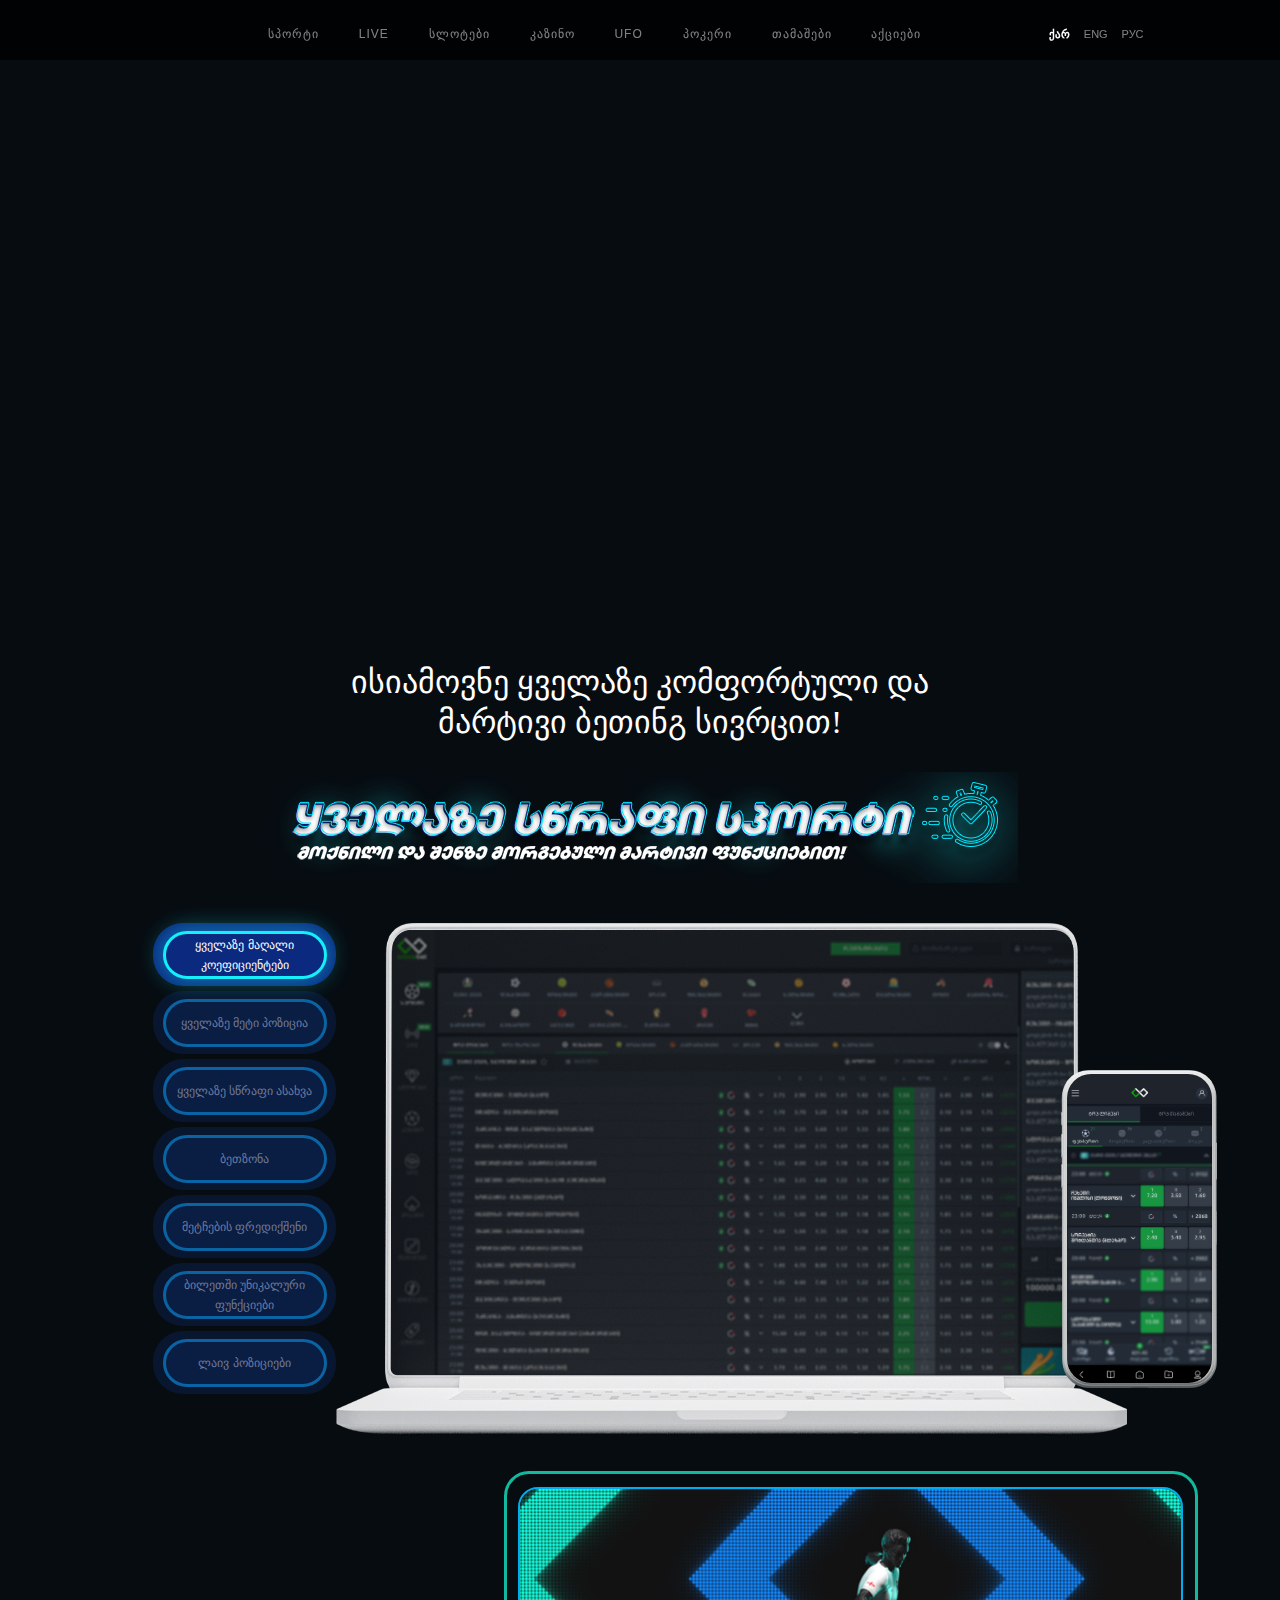
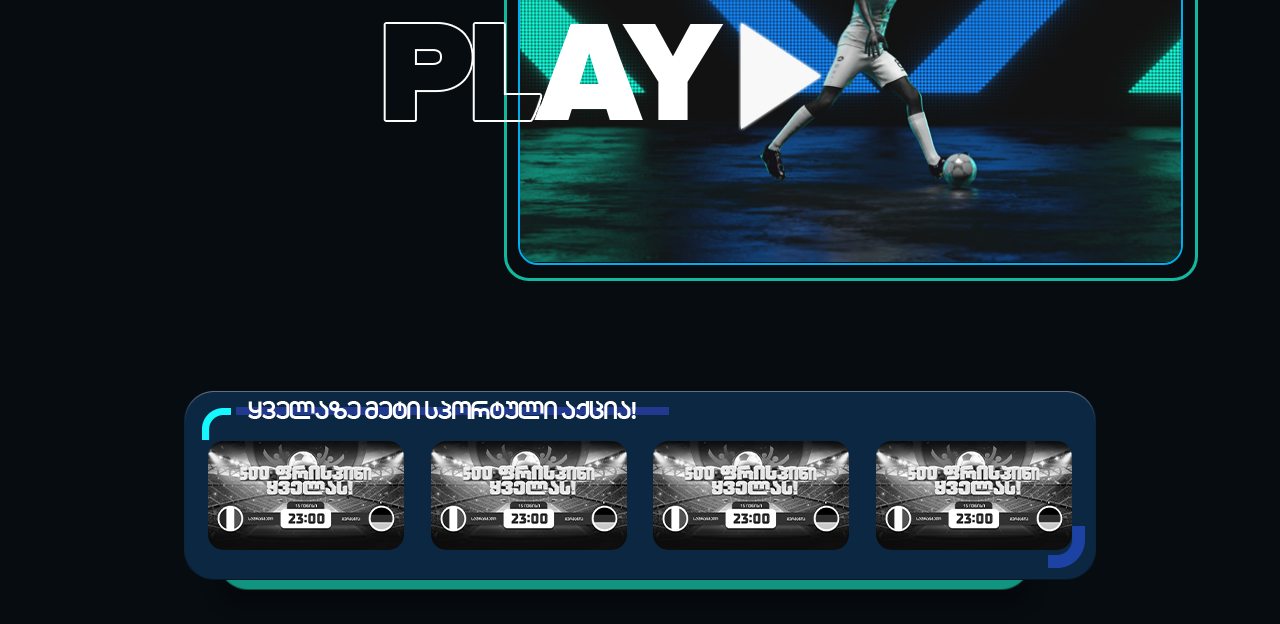
==== commit c00e66c0: "test" ====
--- a/ge/index.html
+++ b/ge/index.html
@@ -301,9 +301,18 @@
             </video>
          </div>
       </div>
+      <div class="sport-promotions">
+         <div><img src="./images/sport-proms.png" alt="">
+            <div class="sport-promotions-images">
+                  <div class="sport-promotions__img"> <img src="./images/prom-1.png" alt=""> </div>
+                  <div class="sport-promotions__img"> <img src="./images/prom-1.png" alt=""> </div>
+                  <div class="sport-promotions__img"> <img src="./images/prom-1.png" alt=""> </div>
+                  <div class="sport-promotions__img"> <img src="./images/prom-1.png" alt=""> </div>
+            </div>
+         </div>
+      </div>
    </div>
 
-   </div>
    <div class="w-embed">
       <style>
          .fxwh {
--- a/ge/css/main.css
+++ b/ge/css/main.css
@@ -1 +1 @@
-@font-face{font-family:"Druk";src:url("../font/druk/Druk-Heavy.woff"),url("../font/druk/Druk-Heavy.woff2");font-weight:900;font-style:normal;font-display:swap}th,td{color:#ffffff;border:1px solid #ffffff}table{margin-bottom:10px}.table-container{display:-webkit-box;display:-ms-flexbox;display:flex;-webkit-box-pack:center;-ms-flex-pack:center;justify-content:center;-webkit-box-orient:vertical;-webkit-box-direction:normal;-ms-flex-direction:column;flex-direction:column;-webkit-box-align:start;-ms-flex-align:start;align-items:flex-start;margin-left:25px;font-size:12px;width:80%}.accordion_item_content-t.tr{width:100%}.content-container{min-height:869px;max-width:1115px;width:100%;border-radius:50px;display:-webkit-box;display:-ms-flexbox;display:flex;-webkit-box-align:center;-ms-flex-align:center;align-items:center;margin-top:40px;position:relative;-webkit-box-orient:vertical;-webkit-box-direction:normal;-ms-flex-direction:column;flex-direction:column}.vide-container{min-height:360px;width:100%;display:-webkit-box;display:-ms-flexbox;display:flex;-webkit-box-align:center;-ms-flex-align:center;align-items:center;-webkit-box-pack:end;-ms-flex-pack:end;justify-content:flex-end;position:relative}#playButton{position:absolute;cursor:pointer;z-index:10;margin-top:0px;left:-18%;-webkit-transition:width 2s linear;transition:width 2s linear}.video-outline{position:relative;max-width:694px;width:100%;min-height:410px;display:-webkit-box;display:-ms-flexbox;display:flex;-webkit-box-pack:center;-ms-flex-pack:center;justify-content:center;-webkit-box-align:center;-ms-flex-align:center;align-items:center;border:3px solid #12b99e;border-radius:25px}#video-rgol{max-width:665px;width:100%;min-height:376px;border-radius:20px;border:2px solid #00aeef}.date-header{max-width:400px;width:80%;min-height:74px;border:2px solid #f2c753;border-radius:25px;position:absolute;background-color:#008c6d;top:-40px;display:-webkit-box;display:-ms-flexbox;display:flex;-webkit-box-pack:center;-ms-flex-pack:center;justify-content:center;-webkit-box-align:center;-ms-flex-align:center;align-items:center}.header-text{font-family:"Ubuntu";font-size:32px;line-height:40px;margin-top:662px;margin-bottom:30px}.date-header span{font-size:20px;color:#fff;font-family:"Crocosans caps",sans-serif}.text-content-container{max-width:650px;width:100%;display:-webkit-box;display:-ms-flexbox;display:flex;-webkit-box-orient:vertical;-webkit-box-direction:normal;-ms-flex-direction:column;flex-direction:column;-webkit-box-align:center;-ms-flex-align:center;align-items:center;margin-top:60px}.text-uno{font-size:20px;color:#fff;font-family:"Crocosans caps",sans-serif}.text-dos{font-size:30px;color:#09d9a1;font-family:"Crocosans caps",sans-serif;margin-top:10px}.wonx{margin-top:20px;max-width:360px;width:80%;min-height:60px;border:2px solid #f2c753;border-radius:15px;display:-webkit-box;display:-ms-flexbox;display:flex;-webkit-box-pack:center;-ms-flex-pack:center;justify-content:center;-webkit-box-align:center;-ms-flex-align:center;align-items:center}.wonx span{font-size:25px;color:#f2c753;font-family:"Crocosans caps",sans-serif}.selector-container{width:95%;padding-top:117px;min-height:180px;display:-webkit-box;display:-ms-flexbox;display:flex;-webkit-box-pack:center;-ms-flex-pack:center;justify-content:center;overflow-x:auto;overflow-y:hidden}.selectors{max-width:241px;width:100%;min-height:162px;border:1px solid #1e5b71;border-radius:30px;display:-webkit-box;display:-ms-flexbox;display:flex;-webkit-box-orient:vertical;-webkit-box-direction:normal;-ms-flex-direction:column;flex-direction:column;-webkit-box-align:center;-ms-flex-align:center;align-items:center;position:relative;-webkit-box-pack:center;-ms-flex-pack:center;justify-content:center;opacity:0.8;cursor:pointer;background-image:-webkit-gradient(linear, left top, left bottom, from(#17262d), to(#2d4753));background-image:linear-gradient(#17262d, #2d4753);z-index:22;margin-right:20px;margin-bottom:5px}#race3{margin-right:0}.race-uno{max-width:150px;width:100%;min-height:60px;border-radius:50px;border:1px solid #2a768f;position:absolute;top:-30px;display:-webkit-box;display:-ms-flexbox;display:flex;-webkit-box-orient:vertical;-webkit-box-direction:normal;-ms-flex-direction:column;flex-direction:column;-webkit-box-pack:center;-ms-flex-pack:center;justify-content:center;-webkit-box-align:center;-ms-flex-align:center;align-items:center;background-image:-webkit-gradient(linear, left top, left bottom, from(#185063), to(#2482a1));background-image:linear-gradient(#185063, #2482a1);margin-right:15px}.race-uno span{font-family:"Druk";font-size:45px;text-shadow:3px 2px #000}.active{border-color:#deb347;opacity:1}.active .race-uno{background-image:-webkit-gradient(linear, left top, left bottom, from(#97691a), to(#f2c753));background-image:linear-gradient(#97691a, #f2c753);border-color:#deb347;-webkit-box-shadow:0px 0px 6px 2px #e4b94a;box-shadow:0px 0px 6px 2px #e4b94a}.div-block-19221{border-radius:25px;width:100%;font-style:normal}.pool{font-size:17px;margin-bottom:5px}.active-image{position:absolute;top:-131px;z-index:-50000000;display:none}.active .active-image{display:block}.date-text{margin-top:25px;text-decoration:underline;font-size:17px;margin-bottom:5px}.active .twent-grand{color:#f2c753}.twent-grand{font-size:50px;font-family:"Druk";margin-top:13px;color:#206881}.leaderboard-caontainer{width:95%;max-width:885px;min-height:530px;border:4px solid #2482a1;margin-top:80px;position:relative;border-radius:30px;background-color:#154d35}.leaderboard-header-info{width:100%;display:-webkit-box;display:-ms-flexbox;display:flex;-webkit-box-pack:center;-ms-flex-pack:center;justify-content:center;position:absolute;top:-40px}.my-info{width:100%;max-width:187px;min-height:86px;border-radius:15px;margin:10px;background-color:#008c6d;border:2px solid #2bd37f;display:-webkit-box;display:-ms-flexbox;display:flex;-webkit-box-orient:vertical;-webkit-box-direction:normal;-ms-flex-direction:column;flex-direction:column;-webkit-box-align:center;-ms-flex-align:center;align-items:center}.my-info div{width:85%;min-height:40px;background-color:#154d35;border-radius:10px;margin-top:5px;display:-webkit-box;display:-ms-flexbox;display:flex;-webkit-box-align:center;-ms-flex-align:center;align-items:center;-webkit-box-pack:center;-ms-flex-pack:center;justify-content:center}.my-info span{font-size:18px;padding-top:10px}.my-info div span{padding-top:0;font-size:20px}.data-table-container{width:90%;margin-top:80px;display:-webkit-box;display:-ms-flexbox;display:flex;-webkit-box-orient:vertical;-webkit-box-direction:normal;-ms-flex-direction:column;flex-direction:column;-webkit-box-align:center;-ms-flex-align:center;align-items:center;overflow-y:auto;margin-bottom:30px}.table-rec-header{margin-bottom:10px}.table-rectangle{width:100%;display:-webkit-box;display:-ms-flexbox;display:flex;-webkit-box-pack:center;-ms-flex-pack:center;justify-content:center;margin-bottom:10px;min-height:32px}.table-rectangle div{margin-right:5%;background-color:#2d7891;width:100%;border-radius:10px;font-family:Crocosanscaps !important;display:-webkit-box;display:-ms-flexbox;display:flex;-webkit-box-pack:center;-ms-flex-pack:center;justify-content:center;-webkit-box-align:center;-ms-flex-align:center;align-items:center;font-size:11px;width:100%;margin:0 0.5%;font-size:15px;max-height:33px;max-width:175px}.pos{padding:10px;color:#fff}.data-container{max-height:365px;display:-webkit-box;display:-ms-flexbox;display:flex;-webkit-box-orient:vertical;-webkit-box-direction:normal;-ms-flex-direction:column;flex-direction:column;-webkit-box-align:center;-ms-flex-align:center;align-items:center;margin-bottom:50px}.rec-header{-webkit-box-pack:center;-ms-flex-pack:center;justify-content:center;position:-webkit-sticky;position:sticky;top:0px}.leaderboard-info-container{width:96%;display:-webkit-box;display:-ms-flexbox;display:flex}.selector-container::-webkit-scrollbar-track-piece{background:#173b47;border-radius:80px}.selector-container::-webkit-scrollbar-thumb{background-color:#2d7891;border-radius:9px;height:50px}.selector-container::-webkit-scrollbar{width:2px}.selector-container::-webkit-scrollbar{height:5px}.data-table-container::-webkit-scrollbar-track-piece{background:#173b47;border-radius:80px}.data-table-container::-webkit-scrollbar-thumb{background-color:#2d7891;border-radius:9px;height:50px}.data-table-container::-webkit-scrollbar{width:10px}.data-cont{width:100%;display:-webkit-box;display:-ms-flexbox;display:flex;-webkit-box-pack:center;-ms-flex-pack:center;justify-content:center}.body-52{background-color:#070c11;-webkit-animation-delay:2s;animation-delay:2s;-webkit-animation:lightOff infinite linear;animation:lightOff infinite linear;background-image:url("../images/wheel/bg-off.png")}.image-logo{margin-top:484px;position:absolute}.section-bb{margin-top:691px}.tm{display:none}.error-modal-container{width:100%;height:218vh;position:absolute;z-index:20;background:rgba(255,255,255,0.5);display:-webkit-box;display:-ms-flexbox;display:flex;-webkit-box-pack:center;-ms-flex-pack:center;justify-content:center;-webkit-box-align:center;-ms-flex-align:center;align-items:center}.x-cont{width:100%;display:-webkit-box;display:-ms-flexbox;display:flex;-webkit-box-pack:end;-ms-flex-pack:end;justify-content:flex-end}.error-modal{max-width:422px;min-height:218px;width:100%;background-color:rgba(21,25,28,0.9);border-radius:15px;-webkit-box-align:center;-ms-flex-align:center;align-items:center;display:-webkit-box;display:-ms-flexbox;display:flex;position:fixed;-webkit-box-orient:vertical;-webkit-box-direction:normal;-ms-flex-direction:column;flex-direction:column;margin-bottom:49%}.x-error{background-image:url(../images/wheel/x.png);width:24px;height:24px;margin-right:10px;margin-top:10px;cursor:pointer}.error-modal-container{display:none}.error-text{margin-top:20px}.error-icon{width:74px;height:66px;background-image:url(../images/wheel/error.png);background-position:center;background-repeat:no-repeat;background-size:contain}.question-t:not(.q-main){font-family:"Crocosanscaps", sans-serif;font-weight:normal;font-size:15px}.main{display:-webkit-box;display:-ms-flexbox;display:flex;-webkit-box-orient:vertical;-webkit-box-direction:normal;-ms-flex-direction:column;flex-direction:column;-webkit-box-pack:center;-ms-flex-pack:center;justify-content:center;-webkit-box-align:center;-ms-flex-align:center;align-items:center;margin-top:5px}.arow:first-child{margin-right:20px}.acording-first{max-height:34px;width:100%}.f-a-i{width:98% !important;margin-left:auto;margin-right:auto}.accordion_item_content-t.tr{background-color:transparent}.accordion_item_trigger-t{background-color:#14a166}.accordion_item_trigger-t:hover{background-color:rgba(20,161,102,0.8)}.accordion_item_content-t{border-radius:4px}.acording-second{background-color:transparent}.accordion_item_trigger-t.acording-second:hover{background-color:transparent}.text-block-515{font-family:Proxima nova;font-weight:normal;font-style:normal;font-family:"Crocosanscaps", sans-serif;font-size:27px}.accordion_item_trigger-t{-webkit-box-pack:justify;-ms-flex-pack:justify;justify-content:space-between}.arow{margin-right:20px;-webkit-transition:-webkit-transform .5s ease-in-out;transition:-webkit-transform .5s ease-in-out;transition:transform .5s ease-in-out;transition:transform .5s ease-in-out, -webkit-transform .5s ease-in-out;width:16px}.text-block-516{margin:5px;font-style:normal}.rules-containet-bb{width:100%;max-width:810px}.current{font-weight:bold;color:#ffffff}.text-span-161{color:#ffffff;font-size:50px}.rotateThatBitch{-webkit-transform:rotate(180deg);transform:rotate(180deg)}.text-block-516._2{color:#ffad2c}.section-uno{max-height:501px;padding-bottom:0}.borbal-dos{display:-webkit-box;display:-ms-flexbox;display:flex}.borbal-uno{display:none}.grid-209003{display:-webkit-box;display:-ms-flexbox;display:flex}.borbal_grdnt{min-width:100%;margin-top:30px}.loader-container{width:100%;height:300vh;position:absolute;z-index:20;background-color:#121113;display:-webkit-box;display:-ms-flexbox;display:flex;-webkit-box-pack:center;-ms-flex-pack:center;justify-content:center}.borbal_wrp{display:-webkit-box;display:-ms-flexbox;display:flex;-webkit-box-orient:horizontal;-webkit-box-direction:normal;-ms-flex-direction:row;flex-direction:row;background-color:rgba(24,24,70,0.8);padding-bottom:0;-ms-flex-pack:distribute;justify-content:space-around;min-height:635px;max-width:815px;border-radius:15px;border:solid 5px #c296ea}.spin_butt.active{background-image:url(../images/wheel/spin.png)}.wheel-info-container{width:100%;display:-webkit-box;display:-ms-flexbox;display:flex;-webkit-box-orient:vertical;-webkit-box-direction:normal;-ms-flex-direction:column;flex-direction:column;max-width:632px;-webkit-box-pack:center;-ms-flex-pack:center;justify-content:center;-webkit-box-align:center;-ms-flex-align:center;align-items:center;padding-top:21px}.bt-bb{max-width:157px;border-radius:11px;margin-left:0px}.div-block-19224{width:100%;margin-top:0;margin-right:0;margin-left:0}.div-block-19227{width:100%;-webkit-box-pack:center;-ms-flex-pack:center;justify-content:center;display:-webkit-box;display:-ms-flexbox;display:flex;-webkit-box-align:center;-ms-flex-align:center;align-items:center;background-color:#242262;border-radius:15px;margin-top:10px;min-height:71px;margin-bottom:15px;-webkit-box-pack:end;-ms-flex-pack:end;justify-content:flex-end}.prize_wrp{min-height:107px;background-color:#242262;margin-top:0px;margin-right:0px;margin-left:0px;padding:3px 68px 29px 80px}.prize_grid{top:45px;-ms-grid-columns:1fr 1fr 1fr 1fr;grid-template-columns:1fr 1fr 1fr 1fr}.wheel_arrow{top:-1%;width:52px}.text-block-519{font-size:18px}.spin_butt{background-image:url(../images/wheel/spin-off.png);background-size:contain;width:150px;height:150px;background-repeat:no-repeat}.wheel_grdt._3{background-color:#242262;-webkit-box-shadow:inset 0 0px 1px 0 #000000;box-shadow:inset 0 0px 1px 0 #000000;padding:14px;border:solid 4px #1e5cb6}.wheel_grdt._2{background-color:#2a2a38;padding:8px}.text-block-517{background-color:#c296ea;max-width:56px;max-height:33px;color:black;border-radius:4px;font-size:23px;text-align:center;-webkit-box-pack:center;-ms-flex-pack:center;justify-content:center;display:-webkit-box;display:-ms-flexbox;display:flex;border:none}.grid-209003{margin-top:0px}li{text-align:left;font-family:'Proximanova text', sans-serif}.borbal_wrp{-webkit-box-orient:vertical;-webkit-box-direction:reverse;-ms-flex-direction:column-reverse;flex-direction:column-reverse}.history-container{max-width:157px;max-height:71px;border-top-right-radius:7px;border-bottom-right-radius:7px;background-color:#693597;min-height:70px;margin-left:3px;min-width:157px;padding-left:7px;display:-webkit-box;display:-ms-flexbox;display:flex;-webkit-box-pack:center;-ms-flex-pack:center;justify-content:center;-webkit-box-align:center;-ms-flex-align:center;align-items:center;margin-left:80px}.wheel_frsp{width:400px;height:400px;background-size:auto;background-image:url(../images/wheel/borbal.png) !important;background-size:contain}.wheel_grdt._1{top:40px}.progress_line{height:4px;left:21px;background-color:#693597}.popup-frsp{border:solid #bf94e7;border-radius:0;min-height:359px;border-radius:20px;background-color:#181644;width:100%;max-width:450px}.prize_txt_dos{position:absolute;padding:7px;border-radius:5px;font-family:Crocosanscaps, sans-serif;font-size:13px;line-height:0.9;font-weight:400;white-space:nowrap;top:25px}.prize_txt{font-size:13px;top:-36px}.prize_txt_line{position:absolute;top:-10px;border:1px solid #693597;background-color:#693597;width:1px;height:7px}.prize_txt_dos_line{position:absolute;top:13px;height:2px;border:1px solid #693597;background-color:#693597;width:1px;height:7px}.progress_line div{height:4px !important}ol li{list-style-type:none}.fsoni{font-size:13px;color:#99999e;position:absolute;left:-70px;bottom:26px;font-weight:bold}.sport-header-copntainer{display:-webkit-box;display:-ms-flexbox;display:flex;width:100%;-webkit-box-pack:center;-ms-flex-pack:center;justify-content:center;position:relative;top:-27px}.bonus_img{left:-68px;width:512px;max-width:none;position:absolute;top:21px}.div-block-19227{border-radius:10px}.answer-t-2{margin:-2px 20px 0px}.answer-t{color:#fff}.datrualoba{font-size:13px;color:#99999e;position:absolute;left:-70px;top:29px;font-weight:bold}.leagues-container{width:100%;display:-webkit-box;display:-ms-flexbox;display:flex;-ms-flex-wrap:wrap;flex-wrap:wrap;-webkit-box-pack:center;-ms-flex-pack:center;justify-content:center;margin:60px 0}.leagues-container img{margin:10px 10px}h5{text-align:left}.offer-mob{display:none}.ind_wrp{left:6%;bottom:-7px;-webkit-box-orient:horizontal;-webkit-box-direction:normal;-ms-flex-direction:row;flex-direction:row;z-index:10}.progress_point{left:12%}#slot_pr{position:absolute;background-color:transparent;left:-102px}.text-block-531{min-width:35px;padding:6px;background-color:#15af44;z-index:2;border-radius:15px;width:100%}.div-block-19236{width:16px;height:16px;margin-top:-5px;position:absolute;left:49px;top:6px;z-index:1;border-top:10px solid transparent;border-bottom:10px solid transparent;width:0px;height:0px;border-top:12px solid transparent;border-left:12px solid #15af44;width:10px;height:10px;margin-top:-5px;background-color:transparent;-webkit-transform:rotate(0deg);transform:rotate(0deg);display:none}.wheel-header{max-width:350px;width:350px;min-height:50px;position:absolute;top:-45px;background-color:#d7e0da;border-top-right-radius:7px;border-top-left-radius:7px;display:-webkit-box;display:-ms-flexbox;display:flex;-webkit-box-orient:horizontal;-webkit-box-direction:normal;-ms-flex-direction:row;flex-direction:row;-webkit-box-pack:center;-ms-flex-pack:center;justify-content:center;-webkit-box-align:center;-ms-flex-align:center;align-items:center;z-index:-1}.owl-carousel{margin-top:50px}.carousel img{width:100px}.carousel-cont{max-width:715px;display:-webkit-box;display:-ms-flexbox;display:flex;margin-bottom:40px;position:relative}button.owl-prev{visibility:hidden}button.owl-next{visibility:hidden}.carousel-cont{display:none}.owl-stage{cursor:-webkit-grab;cursor:grab}.prize_txt.active{background-color:transparent}.arrow-c{width:15px;height:25px;position:absolute;cursor:pointer}.owl-next{right:-40px;bottom:67px}.owl-prev{left:-34px;bottom:67px}.wheel-header-text{text-align:center;font-family:"Crocosans caps", sans-serif;font-size:25px;color:#0e9749;padding-top:5px}.ball{width:33px;height:33px;background-image:url(../images/wheel/ball.png);margin-right:10px}.div-block-19226{background-color:#1a233e;width:100%;max-width:600px;font-size:21px;border-radius:25px;position:relative}.text-span-131{margin-left:5px}.text-block-523{display:-webkit-box;display:-ms-flexbox;display:flex}.flower{position:absolute;right:-66px}.content-bb{margin-top:0}.owl-carousel .owl-item img{width:auto;min-height:70px}.owl-carousel.owl-drag .owl-item{-webkit-user-select:none;-moz-user-select:none;-ms-user-select:none;user-select:none;display:-webkit-box;display:-ms-flexbox;display:flex;-ms-flex-pack:distribute;justify-content:space-around}.wheelrotator{position:relative;display:-webkit-box;display:-ms-flexbox;display:flex;width:600px;height:600px;margin-top:60px;-webkit-box-pack:center;-ms-flex-pack:center;justify-content:center;-webkit-box-align:center;-ms-flex-align:center;align-items:center}.bt-egt{background:#0e9749;-webkit-transition:0.3s all;transition:0.3s all;-webkit-box-shadow:0 0 0 0 rgba(24,180,53,0.7);box-shadow:0 0 0 0 rgba(24,180,53,0.7);transition:0.3s all;background-color:#008c6d;-webkit-animation:pulsing 1s infinite cubic-bezier(0.66, 0, 0, 1);animation:pulsing 1s infinite cubic-bezier(0.66, 0, 0, 1);margin-bottom:7px;margin-top:600px;padding:17px 30px !important;font-size:27px;display:none}.bt-egt:hover{-webkit-animation:0;animation:0;-webkit-box-shadow:inset 0 -1px 30px 20px #17dfb3,1px 1px 60px 8px rgba(19,173,75,0.7);box-shadow:inset 0 -1px 30px 20px #17dfb3,1px 1px 60px 8px rgba(19,173,75,0.7)}.borbal_lb{max-width:577px;min-height:544px;border-color:#0173bc}.date-time{font-size:25px;margin-bottom:25px;font-family:"Crocosans caps",sans-serif}.borbal_lb_wrp{min-height:442px}.text-block-639{color:#ffffff;font-size:35px}.x{color:#0e9749;background-image:url(../images/wheel/x.png);width:24px;height:24px}.borbal_lb_content.sport{background-color:#15af44;border-radius:7px}.borbal_lb.sport{border-color:#c296ea}.borbal_lb{background-color:rgba(19,27,50,0.9)}.borbal_lb_content{background-color:#254ca5}.borbal_lb_title{font-size:30px}.m{display:none}.t-m{display:none}.main-block__btn{width:164px;height:48px;background:#0d28665d;border-radius:30px;font-size:12px;border:3px solid #0a64a3;display:-webkit-box;display:-ms-flexbox;display:flex;-webkit-box-align:center;-ms-flex-align:center;align-items:center;-webkit-box-pack:center;-ms-flex-pack:center;justify-content:center;color:#6e7a9f}.main-block{display:-webkit-box;display:-ms-flexbox;display:flex;margin-bottom:35px}.computer{width:100%;height:100%}.main-block__btn__wrapper{width:183px;height:63px;background:#0d28665d;border-radius:30px;display:-webkit-box;display:-ms-flexbox;display:flex;-webkit-box-align:center;-ms-flex-align:center;align-items:center;-webkit-box-pack:center;-ms-flex-pack:center;justify-content:center;cursor:pointer;margin-bottom:5px}.main-block__btn__wrapper.active{background:#0b297f}.mobile{position:absolute;right:-20px;top:145px;z-index:50}.main-block__btn.active{background:#0b297f;color:white;border:3px solid #14effa;-webkit-box-shadow:0px 0px 25px 2px rgba(20,239,250,0.43);box-shadow:0px 0px 25px 2px rgba(20,239,250,0.43)}.buttons{-ms-flex-item-align:start;align-self:flex-start}.content__group .content__2{display:none}.content__group .content__leptop{position:absolute;top:6px;right:124px;display:-webkit-box;display:-ms-flexbox;display:flex;-webkit-box-pack:center;-ms-flex-pack:center;justify-content:center}.content__group .content__mobile.content__mobile__2{position:absolute;z-index:60;right:-13px;top:149px;width:143px}.content__group .content__mobile{position:absolute;z-index:60;right:-14px;top:151px;width:145px}.content__group .content__mobile img{border-radius:24px}.content__group .content__3{display:none}.content__group .content__4{display:none}.content__group .content__5{display:none}.content__group .content__6{display:none}.content__group .content__7{display:none}.pop-up2,.pop-up1{position:absolute;margin:0 auto;top:68px;width:100%;opacity:0}.dot{width:10px;height:10px;border-radius:50%;background:white}.dot__outer{background:transparent;border:2px solid white;width:20px;position:absolute;height:20px;display:-webkit-box;display:-ms-flexbox;display:flex;-webkit-box-align:center;-ms-flex-align:center;align-items:center;-webkit-box-pack:center;-ms-flex-pack:center;justify-content:center;border-radius:50%;opacity:0}.content__1 .dot__outer{right:214px;top:50px}.content__1 .info__right{right:223px;top:75px}.content__2 .dot__outer{left:251px;top:33px}.content__2 .info__left{right:203px;top:61px}.info__right{padding:20px;background:white;color:black;position:absolute;border-radius:20px 0px 15px 20px;opacity:0}.info__left{padding:20px;background:white;color:black;position:absolute;border-radius:0px 15px 20px 20px;opacity:0}.pop-up3{position:absolute;left:-26px;bottom:138px;opacity:0;z-index:50}.pop-up3-text{position:absolute;top:99px;right:-155px;opacity:0}.arrow{position:absolute;width:42%;left:10px;z-index:49}.st4,.st1,.st2,.st3,.st5,.st0,.st6{opacity:0}.st6{-webkit-transform-origin:50% 70%;transform-origin:50% 70%;-webkit-transform:rotate(270deg);transform:rotate(270deg)}.content__5__title{position:absolute;top:50px;opacity:0}.content__leptop__6{display:-webkit-box;display:-ms-flexbox;display:flex;-webkit-box-align:center;-ms-flex-align:center;align-items:center;-webkit-box-pack:center;-ms-flex-pack:center;justify-content:center}.content__5__box{position:absolute;left:80px;top:136px;opacity:0;display:-webkit-box;display:-ms-flexbox;display:flex;-webkit-box-align:center;-ms-flex-align:center;align-items:center;-webkit-box-pack:center;-ms-flex-pack:center;justify-content:center}.pop-up6-icons{position:absolute;left:37px;top:23px}.content__leptop__5 .info__left{bottom:80px;left:180px}.content__5__box .dot__outer{bottom:-8px;opacity:0}.pop-up6-bg{position:absolute;right:29px;top:85px;opacity:0}.pop-up__1{position:absolute;right:515px;top:182px}.pop-up__1 .dot__outer{opacity:0}.pop-up__1 .info__left{position:absolute;top:29px;left:8px;min-width:313px;opacity:0}.pop-up__2{position:absolute;right:400px;top:182px}.pop-up__2 .dot__outer{opacity:0;left:-30px}.pop-up__2 .info__left{position:absolute;top:29px;left:-21px;min-width:313px;opacity:0}@media screen and (max-width: 800px){.carousel-cont{max-width:517px}.tw{display:none}.tm{display:block}.tm .history-container{margin-left:13%}.register-container{-webkit-box-orient:vertical;-webkit-box-direction:normal;-ms-flex-direction:column;flex-direction:column}.button-container{-webkit-box-pack:center;-ms-flex-pack:center;justify-content:center;width:90%;margin-bottom:15px}.register-container{min-height:78px;max-width:810px;width:100%;display:-webkit-box;display:-ms-flexbox;display:flex;background-color:#152340}.register-container span{margin-top:15px;margin-bottom:10px;font-size:19px;width:100%}.login-butt{margin-left:1%}.register-butt{margin-right:1%}}@media screen and (max-width: 767px){.body-52{background-image:url(../images/wheel/bg-mob.png);background-position:50% 0%;background-size:898px}.selector-container{display:-webkit-inline-box;-webkit-box-pack:start;-ms-flex-pack:start;justify-content:start}.offer-mob{display:inline-block}.offer-web{display:none}.image-logo{margin-top:181px;width:266px}.list{font-size:12px}.ind_wrp{left:10%}.bonus_img{left:116px;width:256px;max-width:none;position:absolute;top:33px}.date-time{margin-bottom:15px}.rules-containet-bb{width:90%}.text-block-515{display:none}.t-m{display:block}.carousel-cont{display:-webkit-box;display:-ms-flexbox;display:flex}.flower{right:-33px}.leagues-container{display:none}.bt-egt{margin-top:510px}.m{display:inline-block}.w{display:none}.section-bb{margin-top:230px}.prize_wrp{width:95%;-ms-flex-item-align:center;-ms-grid-row-align:center;align-self:center}.div-block-19224{width:95%;-ms-flex-item-align:center;-ms-grid-row-align:center;align-self:center}.bt-bb{font-size:13px}.div-block-19221{padding-top:252px}.div-block-19221{padding-top:0}.section-uno{max-height:103px}.div-block-19331{margin-top:0px}.wheel-header{left:auto}.borbal_wrp{min-height:546px}.div-block-19226{max-width:95%;font-size:15px}.register-form{width:100%;display:-webkit-box;display:-ms-flexbox;display:flex;-webkit-box-pack:center;-ms-flex-pack:center;justify-content:center;-webkit-box-align:center;-ms-flex-align:center;align-items:center;min-height:80px}}.register-container{min-height:78px;max-width:810px;width:100%;display:-webkit-box;display:-ms-flexbox;display:flex;background-color:rgba(21,35,64,0.8);-webkit-box-align:center;-ms-flex-align:center;align-items:center;-ms-flex-pack:distribute;justify-content:space-around}.register-container span{font-size:15px;width:93%;display:-webkit-box;display:-ms-flexbox;display:flex;-webkit-box-pack:center;-ms-flex-pack:center;justify-content:center;font-family:Ubuntu, sans-serif}.auth{max-width:190px;width:100%;min-height:52px;display:-webkit-box;display:-ms-flexbox;display:flex;-webkit-box-align:center;-ms-flex-align:center;align-items:center;-webkit-box-pack:center;-ms-flex-pack:center;justify-content:center;border-radius:4px;cursor:pointer;font-weight:bold;font-size:17px}.login-butt{background-color:#ffffff;-webkit-animation:pulsing 1.5s infinite cubic-bezier(0.66, 0, 0, 1);animation:pulsing 1.5s infinite cubic-bezier(0.66, 0, 0, 1);-webkit-box-shadow:0 0 0 0 rgba(255,255,255,0.7);box-shadow:0 0 0 0 rgba(255,255,255,0.7);-webkit-transition:0.3s all;transition:0.3s all;color:rgba(0,0,0,0.7)}.register-butt{background-color:#15af44;-webkit-animation:pulsing 1.5s infinite cubic-bezier(0.66, 0, 0, 1);animation:pulsing 1.5s infinite cubic-bezier(0.66, 0, 0, 1);-webkit-box-shadow:0 0 0 0 rgba(24,180,53,0.7);box-shadow:0 0 0 0 rgba(24,180,53,0.7);-webkit-transition:0.3s all;transition:0.3s all}.button-container{display:-webkit-box;display:-ms-flexbox;display:flex;-ms-flex-pack:distribute;justify-content:space-around;width:100%;justify-content:space-around;margin-right:5px}.text-span-161{font-size:40px}.table-rectangle div{font-size:12px}.my-info span{font-size:14px}.carousel-cont{max-width:347px}.wheel-header{width:84%}.text-block-515{font-size:20px}.ball{margin-right:4px}.wheel-header-text{font-size:24px}.div-block-19226{font-size:12px}@media screen and (max-width: 580px){.text-uno{font-size:15px}.text-dos{font-size:25px}}@media screen and (max-width: 500px){.div-block-19221{width:95%}.table-rectangle div{font-size:9px !important}.my-info span{font-size:12px}.my-info div span{font-size:18px}.table-rectangle div{font-size:11px}.date-time{font-size:20px}.register-container span{font-size:15px}.prize_grid{width:110%}.text-span-161{font-size:30px}.text-block-515{font-size:18px}.carousel-cont{max-width:292px}.borbal_lb_title{font-size:21px}.wheel_arrow{top:-2%;width:55px}.wheel_frsp{width:300px;height:300px;background-size:315px}.spin_butt{background-size:contain;width:126px;height:126px}.wheel_grdt._3{padding:8px}.wheel_grdt._2{padding:8px}.close_pop{top:16%}.history-container{margin-left:7%}.wheel_grdt._1{top:20px}.question-t:not(.q-main){font-size:11px}}@media screen and (max-width: 480px){.history-container{margin-left:15%;min-width:108px}.wonx span{font-size:20px}.text-block-523{font-size:12px;padding-bottom:10px}.div-block-19226{max-width:95%}.flower{position:absolute;right:-30px;width:55px}.question-t:not(.q-main){font-size:11px}}@media screen and (max-width: 414px){.bt-pp{margin-top:8px}.text-dos{font-size:19px}.text-uno{font-size:13px}.date-header span{font-size:16px}.my-info span{font-size:10px}.data-table-container::-webkit-scrollbar{width:5px}.close_pop{top:22%}.text-block-515{font-size:18px}.table-rectangle div{font-size:10px}.prize_txt{font-size:10px}.prize_txt_dos{font-size:10px}.text-block-515{font-size:15px}.register-container span{font-size:12px}}@media screen and (max-width: 378px){.text-block-523{font-size:10px;padding-bottom:10px}.table-rectangle div{font-size:8px}.my-info div span{font-size:14px}.prize_txt{font-size:8px}.prize_txt_dos{font-size:8px}.my-info span{font-size:9px}.carousel-cont{max-width:189px}.text-block-515{font-size:13px}.wheel_frsp{width:285px;height:285px;background-size:295px}.wonx span{font-size:16px}.text-uno{font-size:11px}.date-header span{font-size:15px}.my-info span{font-size:8px}}@media screen and (max-width: 338px){.text-span-161{font-size:25px}.table-rectangle div{font-size:6px !important}}@-webkit-keyframes pulsing{to{-webkit-box-shadow:0 0 0 10px rgba(24,180,53,0);box-shadow:0 0 0 10px rgba(24,180,53,0)}}@keyframes pulsing{to{-webkit-box-shadow:0 0 0 10px rgba(24,180,53,0);box-shadow:0 0 0 10px rgba(24,180,53,0)}}
+@font-face{font-family:"Druk";src:url("../font/druk/Druk-Heavy.woff"),url("../font/druk/Druk-Heavy.woff2");font-weight:900;font-style:normal;font-display:swap}th,td{color:#ffffff;border:1px solid #ffffff}table{margin-bottom:10px}.table-container{display:-webkit-box;display:-ms-flexbox;display:flex;-webkit-box-pack:center;-ms-flex-pack:center;justify-content:center;-webkit-box-orient:vertical;-webkit-box-direction:normal;-ms-flex-direction:column;flex-direction:column;-webkit-box-align:start;-ms-flex-align:start;align-items:flex-start;margin-left:25px;font-size:12px;width:80%}.accordion_item_content-t.tr{width:100%}.content-container{min-height:869px;max-width:1115px;width:100%;border-radius:50px;display:-webkit-box;display:-ms-flexbox;display:flex;-webkit-box-align:center;-ms-flex-align:center;align-items:center;margin-top:40px;position:relative;-webkit-box-orient:vertical;-webkit-box-direction:normal;-ms-flex-direction:column;flex-direction:column}.vide-container{min-height:360px;width:100%;display:-webkit-box;display:-ms-flexbox;display:flex;-webkit-box-align:center;-ms-flex-align:center;align-items:center;-webkit-box-pack:end;-ms-flex-pack:end;justify-content:flex-end;position:relative}#playButton{position:absolute;cursor:pointer;z-index:10;margin-top:0px;left:-18%;-webkit-transition:width 2s linear;transition:width 2s linear}.video-outline{position:relative;max-width:694px;width:100%;min-height:410px;display:-webkit-box;display:-ms-flexbox;display:flex;-webkit-box-pack:center;-ms-flex-pack:center;justify-content:center;-webkit-box-align:center;-ms-flex-align:center;align-items:center;border:3px solid #12b99e;border-radius:25px}#video-rgol{max-width:665px;width:100%;min-height:376px;border-radius:20px;border:2px solid #00aeef}.date-header{max-width:400px;width:80%;min-height:74px;border:2px solid #f2c753;border-radius:25px;position:absolute;background-color:#008c6d;top:-40px;display:-webkit-box;display:-ms-flexbox;display:flex;-webkit-box-pack:center;-ms-flex-pack:center;justify-content:center;-webkit-box-align:center;-ms-flex-align:center;align-items:center}.header-text{font-family:"Ubuntu";font-size:32px;line-height:40px;margin-top:662px;margin-bottom:30px}.date-header span{font-size:20px;color:#fff;font-family:"Crocosans caps",sans-serif}.text-content-container{max-width:650px;width:100%;display:-webkit-box;display:-ms-flexbox;display:flex;-webkit-box-orient:vertical;-webkit-box-direction:normal;-ms-flex-direction:column;flex-direction:column;-webkit-box-align:center;-ms-flex-align:center;align-items:center;margin-top:60px}.text-uno{font-size:20px;color:#fff;font-family:"Crocosans caps",sans-serif}.text-dos{font-size:30px;color:#09d9a1;font-family:"Crocosans caps",sans-serif;margin-top:10px}.wonx{margin-top:20px;max-width:360px;width:80%;min-height:60px;border:2px solid #f2c753;border-radius:15px;display:-webkit-box;display:-ms-flexbox;display:flex;-webkit-box-pack:center;-ms-flex-pack:center;justify-content:center;-webkit-box-align:center;-ms-flex-align:center;align-items:center}.wonx span{font-size:25px;color:#f2c753;font-family:"Crocosans caps",sans-serif}.selector-container{width:95%;padding-top:117px;min-height:180px;display:-webkit-box;display:-ms-flexbox;display:flex;-webkit-box-pack:center;-ms-flex-pack:center;justify-content:center;overflow-x:auto;overflow-y:hidden}.selectors{max-width:241px;width:100%;min-height:162px;border:1px solid #1e5b71;border-radius:30px;display:-webkit-box;display:-ms-flexbox;display:flex;-webkit-box-orient:vertical;-webkit-box-direction:normal;-ms-flex-direction:column;flex-direction:column;-webkit-box-align:center;-ms-flex-align:center;align-items:center;position:relative;-webkit-box-pack:center;-ms-flex-pack:center;justify-content:center;opacity:0.8;cursor:pointer;background-image:-webkit-gradient(linear, left top, left bottom, from(#17262d), to(#2d4753));background-image:linear-gradient(#17262d, #2d4753);z-index:22;margin-right:20px;margin-bottom:5px}#race3{margin-right:0}.race-uno{max-width:150px;width:100%;min-height:60px;border-radius:50px;border:1px solid #2a768f;position:absolute;top:-30px;display:-webkit-box;display:-ms-flexbox;display:flex;-webkit-box-orient:vertical;-webkit-box-direction:normal;-ms-flex-direction:column;flex-direction:column;-webkit-box-pack:center;-ms-flex-pack:center;justify-content:center;-webkit-box-align:center;-ms-flex-align:center;align-items:center;background-image:-webkit-gradient(linear, left top, left bottom, from(#185063), to(#2482a1));background-image:linear-gradient(#185063, #2482a1);margin-right:15px}.race-uno span{font-family:"Druk";font-size:45px;text-shadow:3px 2px #000}.active{border-color:#deb347;opacity:1}.active .race-uno{background-image:-webkit-gradient(linear, left top, left bottom, from(#97691a), to(#f2c753));background-image:linear-gradient(#97691a, #f2c753);border-color:#deb347;-webkit-box-shadow:0px 0px 6px 2px #e4b94a;box-shadow:0px 0px 6px 2px #e4b94a}.div-block-19221{border-radius:25px;width:100%;font-style:normal}.pool{font-size:17px;margin-bottom:5px}.active-image{position:absolute;top:-131px;z-index:-50000000;display:none}.active .active-image{display:block}.date-text{margin-top:25px;text-decoration:underline;font-size:17px;margin-bottom:5px}.active .twent-grand{color:#f2c753}.twent-grand{font-size:50px;font-family:"Druk";margin-top:13px;color:#206881}.leaderboard-caontainer{width:95%;max-width:885px;min-height:530px;border:4px solid #2482a1;margin-top:80px;position:relative;border-radius:30px;background-color:#154d35}.leaderboard-header-info{width:100%;display:-webkit-box;display:-ms-flexbox;display:flex;-webkit-box-pack:center;-ms-flex-pack:center;justify-content:center;position:absolute;top:-40px}.my-info{width:100%;max-width:187px;min-height:86px;border-radius:15px;margin:10px;background-color:#008c6d;border:2px solid #2bd37f;display:-webkit-box;display:-ms-flexbox;display:flex;-webkit-box-orient:vertical;-webkit-box-direction:normal;-ms-flex-direction:column;flex-direction:column;-webkit-box-align:center;-ms-flex-align:center;align-items:center}.my-info div{width:85%;min-height:40px;background-color:#154d35;border-radius:10px;margin-top:5px;display:-webkit-box;display:-ms-flexbox;display:flex;-webkit-box-align:center;-ms-flex-align:center;align-items:center;-webkit-box-pack:center;-ms-flex-pack:center;justify-content:center}.my-info span{font-size:18px;padding-top:10px}.my-info div span{padding-top:0;font-size:20px}.data-table-container{width:90%;margin-top:80px;display:-webkit-box;display:-ms-flexbox;display:flex;-webkit-box-orient:vertical;-webkit-box-direction:normal;-ms-flex-direction:column;flex-direction:column;-webkit-box-align:center;-ms-flex-align:center;align-items:center;overflow-y:auto;margin-bottom:30px}.table-rec-header{margin-bottom:10px}.table-rectangle{width:100%;display:-webkit-box;display:-ms-flexbox;display:flex;-webkit-box-pack:center;-ms-flex-pack:center;justify-content:center;margin-bottom:10px;min-height:32px}.table-rectangle div{margin-right:5%;background-color:#2d7891;width:100%;border-radius:10px;font-family:Crocosanscaps !important;display:-webkit-box;display:-ms-flexbox;display:flex;-webkit-box-pack:center;-ms-flex-pack:center;justify-content:center;-webkit-box-align:center;-ms-flex-align:center;align-items:center;font-size:11px;width:100%;margin:0 0.5%;font-size:15px;max-height:33px;max-width:175px}.pos{padding:10px;color:#fff}.data-container{max-height:365px;display:-webkit-box;display:-ms-flexbox;display:flex;-webkit-box-orient:vertical;-webkit-box-direction:normal;-ms-flex-direction:column;flex-direction:column;-webkit-box-align:center;-ms-flex-align:center;align-items:center;margin-bottom:50px}.rec-header{-webkit-box-pack:center;-ms-flex-pack:center;justify-content:center;position:-webkit-sticky;position:sticky;top:0px}.leaderboard-info-container{width:96%;display:-webkit-box;display:-ms-flexbox;display:flex}.selector-container::-webkit-scrollbar-track-piece{background:#173b47;border-radius:80px}.selector-container::-webkit-scrollbar-thumb{background-color:#2d7891;border-radius:9px;height:50px}.selector-container::-webkit-scrollbar{width:2px}.selector-container::-webkit-scrollbar{height:5px}.data-table-container::-webkit-scrollbar-track-piece{background:#173b47;border-radius:80px}.data-table-container::-webkit-scrollbar-thumb{background-color:#2d7891;border-radius:9px;height:50px}.data-table-container::-webkit-scrollbar{width:10px}.data-cont{width:100%;display:-webkit-box;display:-ms-flexbox;display:flex;-webkit-box-pack:center;-ms-flex-pack:center;justify-content:center}.body-52{background-color:#070c11;-webkit-animation-delay:2s;animation-delay:2s;-webkit-animation:lightOff infinite linear;animation:lightOff infinite linear;background-image:url("../images/wheel/bg-off.png")}.image-logo{margin-top:484px;position:absolute}.section-bb{margin-top:691px}.tm{display:none}.error-modal-container{width:100%;height:218vh;position:absolute;z-index:20;background:rgba(255,255,255,0.5);display:-webkit-box;display:-ms-flexbox;display:flex;-webkit-box-pack:center;-ms-flex-pack:center;justify-content:center;-webkit-box-align:center;-ms-flex-align:center;align-items:center}.x-cont{width:100%;display:-webkit-box;display:-ms-flexbox;display:flex;-webkit-box-pack:end;-ms-flex-pack:end;justify-content:flex-end}.error-modal{max-width:422px;min-height:218px;width:100%;background-color:rgba(21,25,28,0.9);border-radius:15px;-webkit-box-align:center;-ms-flex-align:center;align-items:center;display:-webkit-box;display:-ms-flexbox;display:flex;position:fixed;-webkit-box-orient:vertical;-webkit-box-direction:normal;-ms-flex-direction:column;flex-direction:column;margin-bottom:49%}.x-error{background-image:url(../images/wheel/x.png);width:24px;height:24px;margin-right:10px;margin-top:10px;cursor:pointer}.error-modal-container{display:none}.error-text{margin-top:20px}.error-icon{width:74px;height:66px;background-image:url(../images/wheel/error.png);background-position:center;background-repeat:no-repeat;background-size:contain}.question-t:not(.q-main){font-family:"Crocosanscaps", sans-serif;font-weight:normal;font-size:15px}.main{display:-webkit-box;display:-ms-flexbox;display:flex;-webkit-box-orient:vertical;-webkit-box-direction:normal;-ms-flex-direction:column;flex-direction:column;-webkit-box-pack:center;-ms-flex-pack:center;justify-content:center;-webkit-box-align:center;-ms-flex-align:center;align-items:center;margin-top:5px}.arow:first-child{margin-right:20px}.acording-first{max-height:34px;width:100%}.f-a-i{width:98% !important;margin-left:auto;margin-right:auto}.accordion_item_content-t.tr{background-color:transparent}.accordion_item_trigger-t{background-color:#14a166}.accordion_item_trigger-t:hover{background-color:rgba(20,161,102,0.8)}.accordion_item_content-t{border-radius:4px}.acording-second{background-color:transparent}.accordion_item_trigger-t.acording-second:hover{background-color:transparent}.text-block-515{font-family:Proxima nova;font-weight:normal;font-style:normal;font-family:"Crocosanscaps", sans-serif;font-size:27px}.accordion_item_trigger-t{-webkit-box-pack:justify;-ms-flex-pack:justify;justify-content:space-between}.arow{margin-right:20px;-webkit-transition:-webkit-transform .5s ease-in-out;transition:-webkit-transform .5s ease-in-out;transition:transform .5s ease-in-out;transition:transform .5s ease-in-out, -webkit-transform .5s ease-in-out;width:16px}.text-block-516{margin:5px;font-style:normal}.rules-containet-bb{width:100%;max-width:810px}.current{font-weight:bold;color:#ffffff}.text-span-161{color:#ffffff;font-size:50px}.rotateThatBitch{-webkit-transform:rotate(180deg);transform:rotate(180deg)}.text-block-516._2{color:#ffad2c}.section-uno{max-height:501px;padding-bottom:0}.borbal-dos{display:-webkit-box;display:-ms-flexbox;display:flex}.borbal-uno{display:none}.grid-209003{display:-webkit-box;display:-ms-flexbox;display:flex}.borbal_grdnt{min-width:100%;margin-top:30px}.loader-container{width:100%;height:300vh;position:absolute;z-index:20;background-color:#121113;display:-webkit-box;display:-ms-flexbox;display:flex;-webkit-box-pack:center;-ms-flex-pack:center;justify-content:center}.borbal_wrp{display:-webkit-box;display:-ms-flexbox;display:flex;-webkit-box-orient:horizontal;-webkit-box-direction:normal;-ms-flex-direction:row;flex-direction:row;background-color:rgba(24,24,70,0.8);padding-bottom:0;-ms-flex-pack:distribute;justify-content:space-around;min-height:635px;max-width:815px;border-radius:15px;border:solid 5px #c296ea}.spin_butt.active{background-image:url(../images/wheel/spin.png)}.wheel-info-container{width:100%;display:-webkit-box;display:-ms-flexbox;display:flex;-webkit-box-orient:vertical;-webkit-box-direction:normal;-ms-flex-direction:column;flex-direction:column;max-width:632px;-webkit-box-pack:center;-ms-flex-pack:center;justify-content:center;-webkit-box-align:center;-ms-flex-align:center;align-items:center;padding-top:21px}.bt-bb{max-width:157px;border-radius:11px;margin-left:0px}.div-block-19224{width:100%;margin-top:0;margin-right:0;margin-left:0}.div-block-19227{width:100%;-webkit-box-pack:center;-ms-flex-pack:center;justify-content:center;display:-webkit-box;display:-ms-flexbox;display:flex;-webkit-box-align:center;-ms-flex-align:center;align-items:center;background-color:#242262;border-radius:15px;margin-top:10px;min-height:71px;margin-bottom:15px;-webkit-box-pack:end;-ms-flex-pack:end;justify-content:flex-end}.prize_wrp{min-height:107px;background-color:#242262;margin-top:0px;margin-right:0px;margin-left:0px;padding:3px 68px 29px 80px}.prize_grid{top:45px;-ms-grid-columns:1fr 1fr 1fr 1fr;grid-template-columns:1fr 1fr 1fr 1fr}.wheel_arrow{top:-1%;width:52px}.text-block-519{font-size:18px}.spin_butt{background-image:url(../images/wheel/spin-off.png);background-size:contain;width:150px;height:150px;background-repeat:no-repeat}.wheel_grdt._3{background-color:#242262;-webkit-box-shadow:inset 0 0px 1px 0 #000000;box-shadow:inset 0 0px 1px 0 #000000;padding:14px;border:solid 4px #1e5cb6}.wheel_grdt._2{background-color:#2a2a38;padding:8px}.text-block-517{background-color:#c296ea;max-width:56px;max-height:33px;color:black;border-radius:4px;font-size:23px;text-align:center;-webkit-box-pack:center;-ms-flex-pack:center;justify-content:center;display:-webkit-box;display:-ms-flexbox;display:flex;border:none}.grid-209003{margin-top:0px}li{text-align:left;font-family:'Proximanova text', sans-serif}.borbal_wrp{-webkit-box-orient:vertical;-webkit-box-direction:reverse;-ms-flex-direction:column-reverse;flex-direction:column-reverse}.history-container{max-width:157px;max-height:71px;border-top-right-radius:7px;border-bottom-right-radius:7px;background-color:#693597;min-height:70px;margin-left:3px;min-width:157px;padding-left:7px;display:-webkit-box;display:-ms-flexbox;display:flex;-webkit-box-pack:center;-ms-flex-pack:center;justify-content:center;-webkit-box-align:center;-ms-flex-align:center;align-items:center;margin-left:80px}.wheel_frsp{width:400px;height:400px;background-size:auto;background-image:url(../images/wheel/borbal.png) !important;background-size:contain}.wheel_grdt._1{top:40px}.progress_line{height:4px;left:21px;background-color:#693597}.popup-frsp{border:solid #bf94e7;border-radius:0;min-height:359px;border-radius:20px;background-color:#181644;width:100%;max-width:450px}.prize_txt_dos{position:absolute;padding:7px;border-radius:5px;font-family:Crocosanscaps, sans-serif;font-size:13px;line-height:0.9;font-weight:400;white-space:nowrap;top:25px}.prize_txt{font-size:13px;top:-36px}.prize_txt_line{position:absolute;top:-10px;border:1px solid #693597;background-color:#693597;width:1px;height:7px}.prize_txt_dos_line{position:absolute;top:13px;height:2px;border:1px solid #693597;background-color:#693597;width:1px;height:7px}.progress_line div{height:4px !important}ol li{list-style-type:none}.fsoni{font-size:13px;color:#99999e;position:absolute;left:-70px;bottom:26px;font-weight:bold}.sport-header-copntainer{display:-webkit-box;display:-ms-flexbox;display:flex;width:100%;-webkit-box-pack:center;-ms-flex-pack:center;justify-content:center;position:relative;top:-27px}.bonus_img{left:-68px;width:512px;max-width:none;position:absolute;top:21px}.div-block-19227{border-radius:10px}.answer-t-2{margin:-2px 20px 0px}.answer-t{color:#fff}.datrualoba{font-size:13px;color:#99999e;position:absolute;left:-70px;top:29px;font-weight:bold}.leagues-container{width:100%;display:-webkit-box;display:-ms-flexbox;display:flex;-ms-flex-wrap:wrap;flex-wrap:wrap;-webkit-box-pack:center;-ms-flex-pack:center;justify-content:center;margin:60px 0}.leagues-container img{margin:10px 10px}h5{text-align:left}.offer-mob{display:none}.ind_wrp{left:6%;bottom:-7px;-webkit-box-orient:horizontal;-webkit-box-direction:normal;-ms-flex-direction:row;flex-direction:row;z-index:10}.progress_point{left:12%}#slot_pr{position:absolute;background-color:transparent;left:-102px}.text-block-531{min-width:35px;padding:6px;background-color:#15af44;z-index:2;border-radius:15px;width:100%}.div-block-19236{width:16px;height:16px;margin-top:-5px;position:absolute;left:49px;top:6px;z-index:1;border-top:10px solid transparent;border-bottom:10px solid transparent;width:0px;height:0px;border-top:12px solid transparent;border-left:12px solid #15af44;width:10px;height:10px;margin-top:-5px;background-color:transparent;-webkit-transform:rotate(0deg);transform:rotate(0deg);display:none}.wheel-header{max-width:350px;width:350px;min-height:50px;position:absolute;top:-45px;background-color:#d7e0da;border-top-right-radius:7px;border-top-left-radius:7px;display:-webkit-box;display:-ms-flexbox;display:flex;-webkit-box-orient:horizontal;-webkit-box-direction:normal;-ms-flex-direction:row;flex-direction:row;-webkit-box-pack:center;-ms-flex-pack:center;justify-content:center;-webkit-box-align:center;-ms-flex-align:center;align-items:center;z-index:-1}.owl-carousel{margin-top:50px}.carousel img{width:100px}.carousel-cont{max-width:715px;display:-webkit-box;display:-ms-flexbox;display:flex;margin-bottom:40px;position:relative}button.owl-prev{visibility:hidden}button.owl-next{visibility:hidden}.carousel-cont{display:none}.owl-stage{cursor:-webkit-grab;cursor:grab}.prize_txt.active{background-color:transparent}.arrow-c{width:15px;height:25px;position:absolute;cursor:pointer}.owl-next{right:-40px;bottom:67px}.owl-prev{left:-34px;bottom:67px}.wheel-header-text{text-align:center;font-family:"Crocosans caps", sans-serif;font-size:25px;color:#0e9749;padding-top:5px}.ball{width:33px;height:33px;background-image:url(../images/wheel/ball.png);margin-right:10px}.div-block-19226{background-color:#1a233e;width:100%;max-width:600px;font-size:21px;border-radius:25px;position:relative}.text-span-131{margin-left:5px}.text-block-523{display:-webkit-box;display:-ms-flexbox;display:flex}.flower{position:absolute;right:-66px}.content-bb{margin-top:0}.owl-carousel .owl-item img{width:auto;min-height:70px}.owl-carousel.owl-drag .owl-item{-webkit-user-select:none;-moz-user-select:none;-ms-user-select:none;user-select:none;display:-webkit-box;display:-ms-flexbox;display:flex;-ms-flex-pack:distribute;justify-content:space-around}.wheelrotator{position:relative;display:-webkit-box;display:-ms-flexbox;display:flex;width:600px;height:600px;margin-top:60px;-webkit-box-pack:center;-ms-flex-pack:center;justify-content:center;-webkit-box-align:center;-ms-flex-align:center;align-items:center}.bt-egt{background:#0e9749;-webkit-transition:0.3s all;transition:0.3s all;-webkit-box-shadow:0 0 0 0 rgba(24,180,53,0.7);box-shadow:0 0 0 0 rgba(24,180,53,0.7);transition:0.3s all;background-color:#008c6d;-webkit-animation:pulsing 1s infinite cubic-bezier(0.66, 0, 0, 1);animation:pulsing 1s infinite cubic-bezier(0.66, 0, 0, 1);margin-bottom:7px;margin-top:600px;padding:17px 30px !important;font-size:27px;display:none}.bt-egt:hover{-webkit-animation:0;animation:0;-webkit-box-shadow:inset 0 -1px 30px 20px #17dfb3,1px 1px 60px 8px rgba(19,173,75,0.7);box-shadow:inset 0 -1px 30px 20px #17dfb3,1px 1px 60px 8px rgba(19,173,75,0.7)}.borbal_lb{max-width:577px;min-height:544px;border-color:#0173bc}.date-time{font-size:25px;margin-bottom:25px;font-family:"Crocosans caps",sans-serif}.borbal_lb_wrp{min-height:442px}.text-block-639{color:#ffffff;font-size:35px}.x{color:#0e9749;background-image:url(../images/wheel/x.png);width:24px;height:24px}.borbal_lb_content.sport{background-color:#15af44;border-radius:7px}.borbal_lb.sport{border-color:#c296ea}.borbal_lb{background-color:rgba(19,27,50,0.9)}.borbal_lb_content{background-color:#254ca5}.borbal_lb_title{font-size:30px}.m{display:none}.t-m{display:none}.main-block__btn{width:164px;height:48px;background:#0d28665d;border-radius:30px;font-size:12px;border:3px solid #0a64a3;display:-webkit-box;display:-ms-flexbox;display:flex;-webkit-box-align:center;-ms-flex-align:center;align-items:center;-webkit-box-pack:center;-ms-flex-pack:center;justify-content:center;color:#6e7a9f}.main-block{display:-webkit-box;display:-ms-flexbox;display:flex;margin-bottom:35px}.computer{width:100%;height:100%}.main-block__btn__wrapper{width:183px;height:63px;background:#0d28665d;border-radius:30px;display:-webkit-box;display:-ms-flexbox;display:flex;-webkit-box-align:center;-ms-flex-align:center;align-items:center;-webkit-box-pack:center;-ms-flex-pack:center;justify-content:center;cursor:pointer;margin-bottom:5px}.main-block__btn__wrapper.active{background:#0b297f}.mobile{position:absolute;right:-20px;top:145px;z-index:50}.main-block__btn.active{background:#0b297f;color:white;border:3px solid #14effa;-webkit-box-shadow:0px 0px 25px 2px rgba(20,239,250,0.43);box-shadow:0px 0px 25px 2px rgba(20,239,250,0.43)}.buttons{-ms-flex-item-align:start;align-self:flex-start}.content__group .content__2{display:none}.content__group .content__leptop{position:absolute;top:6px;right:124px;display:-webkit-box;display:-ms-flexbox;display:flex;-webkit-box-pack:center;-ms-flex-pack:center;justify-content:center}.content__group .content__mobile.content__mobile__2{position:absolute;z-index:60;right:-13px;top:149px;width:143px}.content__group .content__mobile{position:absolute;z-index:60;right:-14px;top:151px;width:145px}.content__group .content__mobile img{border-radius:24px}.content__group .content__3{display:none}.content__group .content__4{display:none}.content__group .content__5{display:none}.content__group .content__6{display:none}.content__group .content__7{display:none}.pop-up2,.pop-up1{position:absolute;margin:0 auto;top:68px;width:100%;opacity:0}.dot{width:10px;height:10px;border-radius:50%;background:white}.dot__outer{background:transparent;border:2px solid white;width:20px;position:absolute;height:20px;display:-webkit-box;display:-ms-flexbox;display:flex;-webkit-box-align:center;-ms-flex-align:center;align-items:center;-webkit-box-pack:center;-ms-flex-pack:center;justify-content:center;border-radius:50%;opacity:0}.content__1 .dot__outer{right:214px;top:50px}.content__1 .info__right{right:223px;top:75px}.content__2 .dot__outer{left:251px;top:33px}.content__2 .info__left{right:203px;top:61px}.info__right{padding:20px;background:white;color:black;position:absolute;border-radius:20px 0px 15px 20px;opacity:0}.info__left{padding:20px;background:white;color:black;position:absolute;border-radius:0px 15px 20px 20px;opacity:0}.pop-up3{position:absolute;left:-26px;bottom:138px;opacity:0;z-index:50}.pop-up3-text{position:absolute;top:99px;right:-155px;opacity:0}.arrow{position:absolute;width:42%;left:10px;z-index:49}.st4,.st1,.st2,.st3,.st5,.st0,.st6{opacity:0}.st6{-webkit-transform-origin:50% 70%;transform-origin:50% 70%;-webkit-transform:rotate(270deg);transform:rotate(270deg)}.content__5__title{position:absolute;top:50px;opacity:0}.content__leptop__6{display:-webkit-box;display:-ms-flexbox;display:flex;-webkit-box-align:center;-ms-flex-align:center;align-items:center;-webkit-box-pack:center;-ms-flex-pack:center;justify-content:center}.content__5__box{position:absolute;left:80px;top:136px;opacity:0;display:-webkit-box;display:-ms-flexbox;display:flex;-webkit-box-align:center;-ms-flex-align:center;align-items:center;-webkit-box-pack:center;-ms-flex-pack:center;justify-content:center}.pop-up6-icons{position:absolute;left:37px;top:23px}.content__leptop__5 .info__left{bottom:80px;left:180px}.content__5__box .dot__outer{bottom:-8px;opacity:0}.pop-up6-bg{position:absolute;right:29px;top:85px;opacity:0}.pop-up__1{position:absolute;right:515px;top:182px}.pop-up__1 .dot__outer{opacity:0}.pop-up__1 .info__left{position:absolute;top:29px;left:8px;min-width:313px;opacity:0}.pop-up__2{position:absolute;right:400px;top:182px}.pop-up__2 .dot__outer{opacity:0;left:-30px}.pop-up__2 .info__left{position:absolute;top:29px;left:-21px;min-width:313px;opacity:0}.sport-promotions{margin-top:110px;position:relative}.sport-promotions-images{position:absolute;top:50px;display:-webkit-box;display:-ms-flexbox;display:flex;width:100%;-webkit-box-align:center;-ms-flex-align:center;align-items:center;-webkit-box-pack:space-evenly;-ms-flex-pack:space-evenly;justify-content:space-evenly}.sport-promotions__img{width:200px}.sport-promotions__img img{-o-object-fit:contain;object-fit:contain;height:100%;-webkit-filter:grayscale(1);filter:grayscale(1);border-radius:15px;filter:grayscale(1);-webkit-transition:all 700ms ease-in-out;transition:all 700ms ease-in-out}.sport-promotions__img img:hover{-webkit-transform:scale(1.2);transform:scale(1.2);-webkit-filter:grayscale(0);filter:grayscale(0)}@media screen and (max-width: 800px){.carousel-cont{max-width:517px}.tw{display:none}.tm{display:block}.tm .history-container{margin-left:13%}.register-container{-webkit-box-orient:vertical;-webkit-box-direction:normal;-ms-flex-direction:column;flex-direction:column}.button-container{-webkit-box-pack:center;-ms-flex-pack:center;justify-content:center;width:90%;margin-bottom:15px}.register-container{min-height:78px;max-width:810px;width:100%;display:-webkit-box;display:-ms-flexbox;display:flex;background-color:#152340}.register-container span{margin-top:15px;margin-bottom:10px;font-size:19px;width:100%}.login-butt{margin-left:1%}.register-butt{margin-right:1%}}@media screen and (max-width: 767px){.body-52{background-image:url(../images/wheel/bg-mob.png);background-position:50% 0%;background-size:898px}.selector-container{display:-webkit-inline-box;-webkit-box-pack:start;-ms-flex-pack:start;justify-content:start}.offer-mob{display:inline-block}.offer-web{display:none}.image-logo{margin-top:181px;width:266px}.list{font-size:12px}.ind_wrp{left:10%}.bonus_img{left:116px;width:256px;max-width:none;position:absolute;top:33px}.date-time{margin-bottom:15px}.rules-containet-bb{width:90%}.text-block-515{display:none}.t-m{display:block}.carousel-cont{display:-webkit-box;display:-ms-flexbox;display:flex}.flower{right:-33px}.leagues-container{display:none}.bt-egt{margin-top:510px}.m{display:inline-block}.w{display:none}.section-bb{margin-top:230px}.prize_wrp{width:95%;-ms-flex-item-align:center;-ms-grid-row-align:center;align-self:center}.div-block-19224{width:95%;-ms-flex-item-align:center;-ms-grid-row-align:center;align-self:center}.bt-bb{font-size:13px}.div-block-19221{padding-top:252px}.div-block-19221{padding-top:0}.section-uno{max-height:103px}.div-block-19331{margin-top:0px}.wheel-header{left:auto}.borbal_wrp{min-height:546px}.div-block-19226{max-width:95%;font-size:15px}.register-form{width:100%;display:-webkit-box;display:-ms-flexbox;display:flex;-webkit-box-pack:center;-ms-flex-pack:center;justify-content:center;-webkit-box-align:center;-ms-flex-align:center;align-items:center;min-height:80px}}.register-container{min-height:78px;max-width:810px;width:100%;display:-webkit-box;display:-ms-flexbox;display:flex;background-color:rgba(21,35,64,0.8);-webkit-box-align:center;-ms-flex-align:center;align-items:center;-ms-flex-pack:distribute;justify-content:space-around}.register-container span{font-size:15px;width:93%;display:-webkit-box;display:-ms-flexbox;display:flex;-webkit-box-pack:center;-ms-flex-pack:center;justify-content:center;font-family:Ubuntu, sans-serif}.auth{max-width:190px;width:100%;min-height:52px;display:-webkit-box;display:-ms-flexbox;display:flex;-webkit-box-align:center;-ms-flex-align:center;align-items:center;-webkit-box-pack:center;-ms-flex-pack:center;justify-content:center;border-radius:4px;cursor:pointer;font-weight:bold;font-size:17px}.login-butt{background-color:#ffffff;-webkit-animation:pulsing 1.5s infinite cubic-bezier(0.66, 0, 0, 1);animation:pulsing 1.5s infinite cubic-bezier(0.66, 0, 0, 1);-webkit-box-shadow:0 0 0 0 rgba(255,255,255,0.7);box-shadow:0 0 0 0 rgba(255,255,255,0.7);-webkit-transition:0.3s all;transition:0.3s all;color:rgba(0,0,0,0.7)}.register-butt{background-color:#15af44;-webkit-animation:pulsing 1.5s infinite cubic-bezier(0.66, 0, 0, 1);animation:pulsing 1.5s infinite cubic-bezier(0.66, 0, 0, 1);-webkit-box-shadow:0 0 0 0 rgba(24,180,53,0.7);box-shadow:0 0 0 0 rgba(24,180,53,0.7);-webkit-transition:0.3s all;transition:0.3s all}.button-container{display:-webkit-box;display:-ms-flexbox;display:flex;-ms-flex-pack:distribute;justify-content:space-around;width:100%;justify-content:space-around;margin-right:5px}.text-span-161{font-size:40px}.table-rectangle div{font-size:12px}.my-info span{font-size:14px}.carousel-cont{max-width:347px}.wheel-header{width:84%}.text-block-515{font-size:20px}.ball{margin-right:4px}.wheel-header-text{font-size:24px}.div-block-19226{font-size:12px}@media screen and (max-width: 580px){.text-uno{font-size:15px}.text-dos{font-size:25px}}@media screen and (max-width: 500px){.div-block-19221{width:95%}.table-rectangle div{font-size:9px !important}.my-info span{font-size:12px}.my-info div span{font-size:18px}.table-rectangle div{font-size:11px}.date-time{font-size:20px}.register-container span{font-size:15px}.prize_grid{width:110%}.text-span-161{font-size:30px}.text-block-515{font-size:18px}.carousel-cont{max-width:292px}.borbal_lb_title{font-size:21px}.wheel_arrow{top:-2%;width:55px}.wheel_frsp{width:300px;height:300px;background-size:315px}.spin_butt{background-size:contain;width:126px;height:126px}.wheel_grdt._3{padding:8px}.wheel_grdt._2{padding:8px}.close_pop{top:16%}.history-container{margin-left:7%}.wheel_grdt._1{top:20px}.question-t:not(.q-main){font-size:11px}}@media screen and (max-width: 480px){.history-container{margin-left:15%;min-width:108px}.wonx span{font-size:20px}.text-block-523{font-size:12px;padding-bottom:10px}.div-block-19226{max-width:95%}.flower{position:absolute;right:-30px;width:55px}.question-t:not(.q-main){font-size:11px}}@media screen and (max-width: 414px){.bt-pp{margin-top:8px}.text-dos{font-size:19px}.text-uno{font-size:13px}.date-header span{font-size:16px}.my-info span{font-size:10px}.data-table-container::-webkit-scrollbar{width:5px}.close_pop{top:22%}.text-block-515{font-size:18px}.table-rectangle div{font-size:10px}.prize_txt{font-size:10px}.prize_txt_dos{font-size:10px}.text-block-515{font-size:15px}.register-container span{font-size:12px}}@media screen and (max-width: 378px){.text-block-523{font-size:10px;padding-bottom:10px}.table-rectangle div{font-size:8px}.my-info div span{font-size:14px}.prize_txt{font-size:8px}.prize_txt_dos{font-size:8px}.my-info span{font-size:9px}.carousel-cont{max-width:189px}.text-block-515{font-size:13px}.wheel_frsp{width:285px;height:285px;background-size:295px}.wonx span{font-size:16px}.text-uno{font-size:11px}.date-header span{font-size:15px}.my-info span{font-size:8px}}@media screen and (max-width: 338px){.text-span-161{font-size:25px}.table-rectangle div{font-size:6px !important}}@-webkit-keyframes pulsing{to{-webkit-box-shadow:0 0 0 10px rgba(24,180,53,0);box-shadow:0 0 0 10px rgba(24,180,53,0)}}@keyframes pulsing{to{-webkit-box-shadow:0 0 0 10px rgba(24,180,53,0);box-shadow:0 0 0 10px rgba(24,180,53,0)}}
